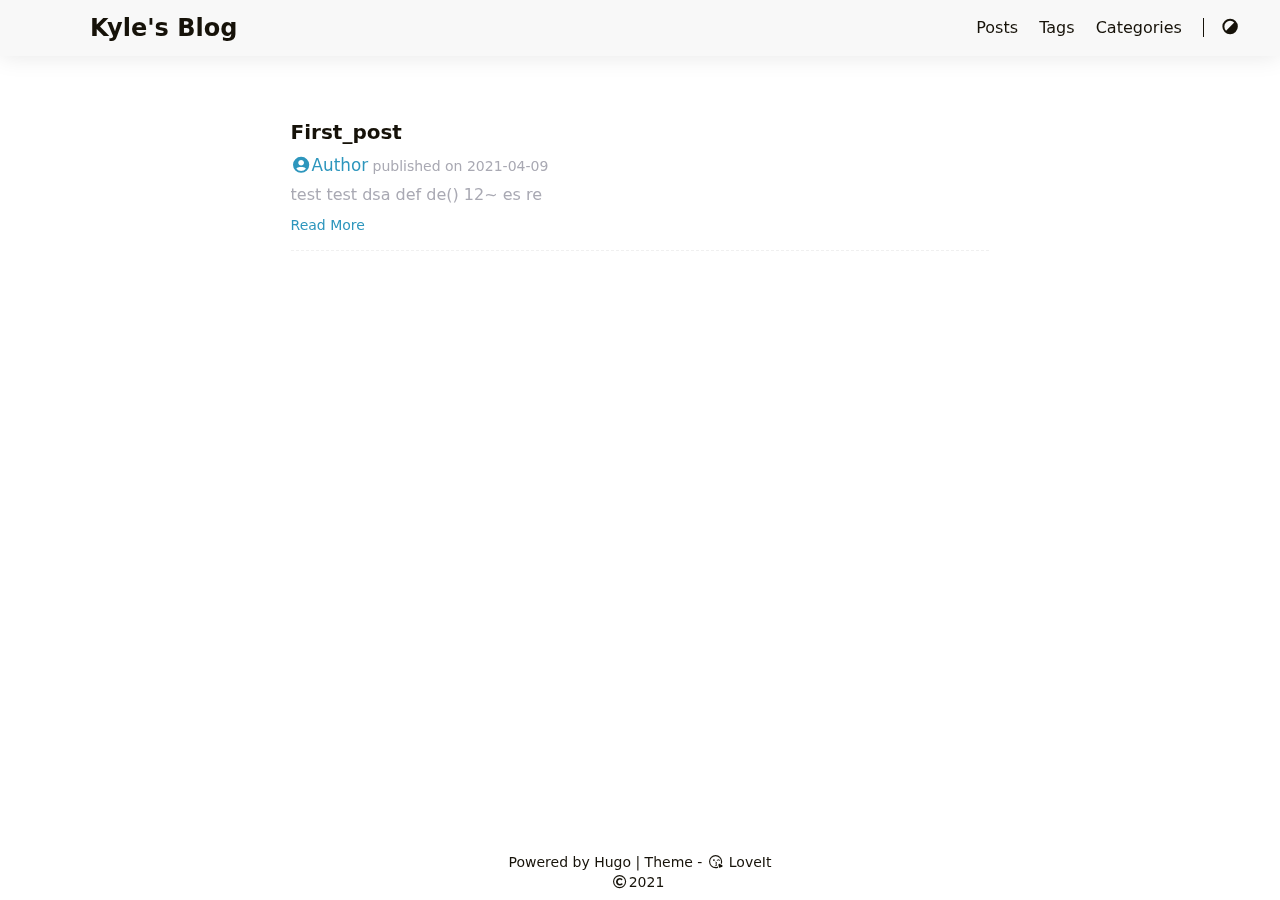
==== index.html @ 455a470e "first commit" ====
<!DOCTYPE html>
<html lang="en">
    <head>
	<meta name="generator" content="Hugo 0.82.0" />
        <meta charset="utf-8">
        <meta name="viewport" content="width=device-width, initial-scale=1">
        <meta name="robots" content="noodp" />
        <meta http-equiv="X-UA-Compatible" content="IE=edge, chrome=1">
        <title>Kyle&#39;s Blog</title><meta name="Description" content=""><meta property="og:title" content="Kyle&#39;s Blog" />
<meta property="og:description" content="" />
<meta property="og:type" content="website" />
<meta property="og:url" content="https://KingLemonTea.github.io/" />

<meta name="twitter:card" content="summary"/>
<meta name="twitter:title" content="Kyle&#39;s Blog"/>
<meta name="twitter:description" content=""/>
<meta name="application-name" content="Kyle&#39;s Blog">
<meta name="apple-mobile-web-app-title" content="Kyle&#39;s Blog"><link rel="shortcut icon" type="image/x-icon" href="/favicon.ico" />
        <link rel="icon" type="image/png" sizes="32x32" href="/favicon-32x32.png">
        <link rel="icon" type="image/png" sizes="16x16" href="/favicon-16x16.png"><link rel="apple-touch-icon" sizes="180x180" href="/apple-touch-icon.png"><link rel="manifest" href="/site.webmanifest"><link rel="canonical" href="https://KingLemonTea.github.io/" /><link rel="alternate" href="/index.xml" type="application/rss+xml" title="Kyle&#39;s Blog">
    <link rel="feed" href="/index.xml" type="application/rss+xml" title="Kyle&#39;s Blog"><link rel="stylesheet" href="/lib/normalize/normalize.min.css"><link rel="stylesheet" href="/css/style.min.css"><link rel="stylesheet" href="/lib/fontawesome-free/all.min.css"><link rel="stylesheet" href="/lib/animate/animate.min.css"><script type="application/ld+json">
    {
        "@context": "http://schema.org",
        "@type": "WebSite",
        "url": "https:\/\/KingLemonTea.github.io\/","inLanguage": "en","name": "Kyle's Blog"
    }
    </script></head>
    <body header-desktop="" header-mobile=""><script type="text/javascript">(window.localStorage && localStorage.getItem('theme') ? localStorage.getItem('theme') === 'dark' : ('' === 'auto' ? window.matchMedia('(prefers-color-scheme: dark)').matches : '' === 'dark')) && document.body.setAttribute('theme', 'dark');</script>

        <div id="mask"></div><div class="wrapper"><header class="desktop" id="header-desktop">
    <div class="header-wrapper">
        <div class="header-title">
            <a href="/" title="Kyle&#39;s Blog">Kyle&#39;s Blog</a>
        </div>
        <div class="menu">
            <div class="menu-inner"><a class="menu-item" href="/posts/"> Posts </a><a class="menu-item" href="/tags/"> Tags </a><a class="menu-item" href="/categories/"> Categories </a><span class="menu-item delimiter"></span><a href="javascript:void(0);" class="menu-item theme-switch" title="Switch Theme">
                    <i class="fas fa-adjust fa-fw"></i>
                </a>
            </div>
        </div>
    </div>
</header><header class="mobile" id="header-mobile">
    <div class="header-container">
        <div class="header-wrapper">
            <div class="header-title">
                <a href="/" title="Kyle&#39;s Blog">Kyle&#39;s Blog</a>
            </div>
            <div class="menu-toggle" id="menu-toggle-mobile">
                <span></span><span></span><span></span>
            </div>
        </div>
        <div class="menu" id="menu-mobile"><a class="menu-item" href="/posts/" title="">Posts</a><a class="menu-item" href="/tags/" title="">Tags</a><a class="menu-item" href="/categories/" title="">Categories</a><a href="javascript:void(0);" class="menu-item theme-switch" title="Switch Theme">
                <i class="fas fa-adjust fa-fw"></i>
            </a></div>
    </div>
</header>
<div class="search-dropdown desktop">
    <div id="search-dropdown-desktop"></div>
</div>
<div class="search-dropdown mobile">
    <div id="search-dropdown-mobile"></div>
</div>
<main class="main">
                <div class="container"><div class="page home" posts><div class="home-profile"></div>
<article class="single summary" itemscope itemtype="http://schema.org/Article"><h1 class="single-title" itemprop="name headline">
        <a href="/posts/first_post/">First_post</a>
    </h1><div class="post-meta"><span class="post-author"><a href="/" title="Author" rel=" author" class="author"><i class="fas fa-user-circle fa-fw"></i>Author</a></span>&nbsp;<span class="post-publish">published on <time datetime="2021-04-09">2021-04-09</time></span></div><div class="content">test test dsa
def de() 12~
 es re  </div><div class="post-footer">
        <a href="/posts/first_post/">Read More</a></div>
</article></div></div>
            </main><footer class="footer">
        <div class="footer-container"><div class="footer-line">Powered by <a href="https://gohugo.io/" target="_blank" rel="noopener noreffer" title="Hugo 0.82.0">Hugo</a> | Theme - <a href="https://github.com/dillonzq/LoveIt" target="_blank" rel="noopener noreffer" title="LoveIt 0.2.10"><i class="far fa-kiss-wink-heart fa-fw"></i> LoveIt</a>
                </div><div class="footer-line"><i class="far fa-copyright fa-fw"></i><span itemprop="copyrightYear">2021</span><span class="author" itemprop="copyrightHolder">&nbsp;<a href="/" target="_blank"></a></span></div>
        </div>
    </footer></div>

        <div id="fixed-buttons"><a href="#" id="back-to-top" class="fixed-button" title="Back to Top">
                <i class="fas fa-arrow-up fa-fw"></i>
            </a><a href="#" id="view-comments" class="fixed-button" title="View Comments">
                <i class="fas fa-comment fa-fw"></i>
            </a>
        </div><script type="text/javascript" src="/lib/smooth-scroll/smooth-scroll.min.js"></script><script type="text/javascript" src="/lib/lazysizes/lazysizes.min.js"></script><script type="text/javascript" src="/lib/clipboard/clipboard.min.js"></script><script type="text/javascript">window.config={"code":{"copyTitle":"Copy to clipboard","maxShownLines":10}};</script><script type="text/javascript" src="/js/theme.min.js"></script></body>
</html>
---- css/style.min.css ----
html{font-family:system-ui,-apple-system,BlinkMacSystemFont,PingFang SC,Microsoft YaHei UI,Segoe UI,Roboto,Oxygen,Ubuntu,Cantarell,Fira Sans,Droid Sans,Helvetica Neue,Helvetica,Arial,sans-serif;font-weight:400;font-display:swap;font-size:16px;line-height:1.5rem;width:100%}::-webkit-scrollbar{width:.5rem;height:.5rem}::-webkit-scrollbar-thumb{background-color:#87878d}::-webkit-scrollbar-thumb:hover{background-color:#a9a9b3}::selection{background-color:rgba(53,166,247,0.25)}[theme=dark] ::selection{background-color:rgba(50,112,194,0.4)}body{background-color:#fff;color:#161209;word-wrap:break-word;overflow-wrap:break-word;scrollbar-color:auto}body[theme=dark]{color:#a9a9b3;background-color:#292a2d}input::-ms-clear{display:none}a,a::before,a::after{text-decoration:none;color:#161209}[theme=dark] a,[theme=dark] a::before,[theme=dark] a::after{color:#a9a9b3}a:active,a:hover{color:#2d96bd}[theme=dark] a:active,[theme=dark] a:hover{color:#fff}#mask{background-repeat:no-repeat;background-position:center;position:fixed;top:0;left:0;width:100%;height:100%;z-index:-1;background-color:rgba(0,0,0,0)}.blur #mask{z-index:100;background-color:rgba(0,0,0,0.25)}svg.icon{display:inline-block;width:1.25em;height:1em;text-align:center}svg.icon path{fill:currentColor}img.emoji{height:1em;width:1em;margin:0 .05em 0 .1em;vertical-align:-.1em}.details .details-summary:hover{cursor:pointer}.details i.details-icon{color:#a9a9b3;-webkit-transition:transform 0.2s ease;-moz-transition:transform 0.2s ease;-o-transition:transform 0.2s ease;transition:transform 0.2s ease}[theme=dark] .details i.details-icon{color:#5d5d5f}.details .details-content{max-height:0;overflow-y:hidden;-webkit-transition:max-height 0.8s cubic-bezier(0, 1, 0, 1) -0.1s;-moz-transition:max-height 0.8s cubic-bezier(0, 1, 0, 1) -0.1s;-o-transition:max-height 0.8s cubic-bezier(0, 1, 0, 1) -0.1s;transition:max-height 0.8s cubic-bezier(0, 1, 0, 1) -0.1s}.details.open i.details-icon{-webkit-transform:rotate(90deg);-moz-transform:rotate(90deg);-ms-transform:rotate(90deg);-o-transform:rotate(90deg);transform:rotate(90deg)}.details.open .details-content{max-height:12000px;-webkit-transition:max-height 0.8s cubic-bezier(0.5, 0, 1, 0) 0s;-moz-transition:max-height 0.8s cubic-bezier(0.5, 0, 1, 0) 0s;-o-transition:max-height 0.8s cubic-bezier(0.5, 0, 1, 0) 0s;transition:max-height 0.8s cubic-bezier(0.5, 0, 1, 0) 0s}#fixed-buttons{display:none}.fixed-button{display:none;z-index:100;position:fixed;right:1.5rem;font-size:1rem;line-height:1.3rem;padding:.6rem .6rem;color:#a9a9b3;background:#f8f8f8;-webkit-border-radius:2rem;-moz-border-radius:2rem;border-radius:2rem;-webkit-transition:color 0.4s ease;-moz-transition:color 0.4s ease;-o-transition:color 0.4s ease;transition:color 0.4s ease}.blur .fixed-button{-webkit-filter:blur(1.5px);-moz-filter:blur(1.5px);-ms-filter:blur(1.5px);filter:blur(1.5px)}.fixed-button:hover,.fixed-button:active{color:#161209;cursor:pointer}.fixed-button:active,.fixed-button:focus,.fixed-button:hover{outline:none}[theme=dark] .fixed-button{color:#5d5d5f;background:#252627}[theme=dark] .fixed-button:hover,[theme=dark] .fixed-button:active{color:#a9a9b3}#back-to-top{display:block;bottom:1.5rem}#view-comments{bottom:4.5rem}.cc-window.cc-banner .cc-btn{color:#161209}.cc-window.cc-banner .cc-btn:hover,.cc-window.cc-banner .cc-btn:focus{background-color:#ccc}[theme=dark] .cc-window.cc-banner .cc-btn{color:#161209}[theme=dark] .cc-window.cc-banner .cc-btn:hover,[theme=dark] .cc-window.cc-banner .cc-btn:focus{background-color:#fff}img{-o-object-fit:contain;object-fit:contain;font-family:"object-fit: contain;"}.wrapper{display:flex;flex-direction:column;min-height:100vh;width:100%}.wrapper main{flex:1 0 auto}.wrapper main .container{padding:0 1rem}.page{position:relative;max-width:800px;width:60%;margin:0 auto}[header-desktop] .page{padding-top:3.5rem}[header-desktop=normal] .page{padding-top:0}.blur .page{-webkit-filter:blur(1.5px);-moz-filter:blur(1.5px);-ms-filter:blur(1.5px);filter:blur(1.5px)}.toc .toc-title{font-size:1.2rem;font-weight:bold;text-transform:uppercase}.toc .toc-content{font-size:1rem}.toc .toc-content ul{text-indent:-0.85rem;padding-left:.8rem;list-style:none}.toc .toc-content ul a:first-child::before{content:"|";font-weight:bolder;margin-right:.5rem;color:#2d96bd}[theme=dark] .toc .toc-content ul a:first-child::before{color:#55bde2}.toc .toc-content ul ul{padding-left:1.5rem}.toc ruby{background:#f5f5f5}.toc ruby rt{color:#a9a9b3}[theme=dark] .toc ruby{background:#272C34}[theme=dark] .toc ruby rt{color:#5d5d5f}#toc-auto{display:block;position:absolute;width:12000px;max-width:0;padding:0 .8rem;border-left:4px solid #f0f0f0;word-wrap:break-word;overflow-wrap:break-word;box-sizing:border-box;top:10rem;left:0;visibility:hidden}[header-desktop=normal] #toc-auto{top:5rem}.blur #toc-auto{-webkit-filter:blur(1.5px);-moz-filter:blur(1.5px);-ms-filter:blur(1.5px);filter:blur(1.5px)}[theme=dark] #toc-auto{border-left-color:#363636}#toc-auto .toc-title{margin:.8rem 0}#toc-auto .toc-content.always-active ul{display:block}#toc-auto .toc-content>nav>ul{margin:.625rem 0}#toc-auto .toc-content ul ul{display:none}#toc-auto .toc-content ul .has-active>ul{display:block}#toc-auto .toc-content a.active{font-weight:bold;color:#2d96bd}[theme=dark] #toc-auto .toc-content a.active{color:#55bde2}#toc-auto .toc-content a.active::before{color:#ef3982}[theme=dark] #toc-auto .toc-content a.active::before{color:#bdebfc}#toc-static{display:none;margin:.8rem 0}#toc-static[kept=true]{display:block}#toc-static .toc-title{display:flex;justify-content:space-between;line-height:2em;padding:0 .75rem;background:#e6e6e6}[theme=dark] #toc-static .toc-title{background:#1a1d23}#toc-static .toc-content{background-color:#f5f5f5}#toc-static .toc-content>nav>ul{margin:0;padding:.4rem 1rem .4rem 1.8rem}[theme=dark] #toc-static .toc-content{background-color:#272C34}#toc-static.open .toc-title{background:#ededed}[theme=dark] #toc-static.open .toc-title{background:#20252b}.single .single-title{margin:1rem 0 .5rem;font-size:1.6rem;font-weight:bold;line-height:140%}.single .single-subtitle{margin:.4rem 0;font-size:1.2rem;font-weight:normal;font-style:italic;line-height:100%}.single .post-meta{font-size:.875rem;color:#a9a9b3}.single .post-meta span{display:inline-block}[theme=dark] .single .post-meta{color:#5d5d5f}.single .post-meta a,.single .post-meta a::before,.single .post-meta a::after{text-decoration:none;color:#2d96bd}[theme=dark] .single .post-meta a,[theme=dark] .single .post-meta a::before,[theme=dark] .single .post-meta a::after{color:#a9a9b3}.single .post-meta a:active,.single .post-meta a:hover{color:#ef3982}[theme=dark] .single .post-meta a:active,[theme=dark] .single .post-meta a:hover{color:#fff}.single .post-meta .author{font-size:1.05rem}.single .featured-image{margin:.5rem 0 1rem 0}.single .featured-image img{display:block;max-width:100%;height:auto;margin:0 auto;overflow:hidden}.single .featured-image img.lazyloaded{width:100%}.single .content>h2{font-size:1.5rem}.single .content>h2 code{font-size:1.25rem}.single .content>h3{font-size:1.375rem}.single .content>h3 code{font-size:1.125rem}.single .content>h4{font-size:1.25rem}.single .content>h4 code{font-size:1rem}.single .content>h5{font-size:1.125rem}.single .content>h6{font-size:1rem}.single .content h2,.single .content h3,.single .content h4,.single .content h5,.single .content h6{font-weight:bold;margin:1.2rem 0}[theme=dark] .single .content h2,[theme=dark] .single .content h3,[theme=dark] .single .content h4,[theme=dark] .single .content h5,[theme=dark] .single .content h6{font-weight:bolder}.single .content>h2>.header-mark::before,.single .content>h3>.header-mark::before,.single .content>h4>.header-mark::before,.single .content>h5>.header-mark::before,.single .content>h6>.header-mark::before{content:"|";margin-right:.3125rem;color:#2d96bd}[theme=dark] .single .content>h2>.header-mark::before,[theme=dark] .single .content>h3>.header-mark::before,[theme=dark] .single .content>h4>.header-mark::before,[theme=dark] .single .content>h5>.header-mark::before,[theme=dark] .single .content>h6>.header-mark::before{color:#55bde2}.single .content>h2>.header-mark::before{content:"#"}.single .content p{margin:.5rem 0}.single .content b,.single .content strong{font-weight:bold}[theme=dark] .single .content b,[theme=dark] .single .content strong{color:#ddd}.single .content a,.single .content a::before,.single .content a::after{text-decoration:none;color:#2d96bd}[theme=dark] .single .content a,[theme=dark] .single .content a::before,[theme=dark] .single .content a::after{color:#55bde2}.single .content a:active,.single .content a:hover{color:#ef3982}[theme=dark] .single .content a:active,[theme=dark] .single .content a:hover{color:#bdebfc}.single .content a{word-wrap:break-word;overflow-wrap:break-word}[theme=dark] .single .content a b,[theme=dark] .single .content a strong{color:#55bde2}.single .content [theme=dark] a:hover b,.single .content [theme=dark] a:hover strong{color:#bdebfc}.single .content ul,.single .content ol{margin:.5rem 0;padding-left:2.5rem}.single .content ul{list-style-type:disc}.single .content ruby{background:#f5f5f5}.single .content ruby rt{color:#a9a9b3}[theme=dark] .single .content ruby{background:#272C34}[theme=dark] .single .content ruby rt{color:#5d5d5f}.single .content .table-wrapper{overflow-x:auto}.single .content .table-wrapper::-webkit-scrollbar{background-color:#fff}[theme=dark] .single .content .table-wrapper::-webkit-scrollbar{background-color:#272c34}.single .content .table-wrapper>table{width:100%;max-width:100%;margin:.625rem 0;border-spacing:0;background:#fff;border-collapse:collapse}[theme=dark] .single .content .table-wrapper>table{background:#272c34}.single .content .table-wrapper>table thead{background:#ededed}[theme=dark] .single .content .table-wrapper>table thead{background-color:#20252b}.single .content .table-wrapper>table th,.single .content .table-wrapper>table td{padding:.3rem 1rem;border:1px solid #e8e8e8}[theme=dark] .single .content .table-wrapper>table th,[theme=dark] .single .content .table-wrapper>table td{border-color:#1c2025}.single .content img{max-width:100%;min-height:1em}.single .content figure{margin:.5rem;text-align:center}.single .content figure .image-caption:not(:empty){min-width:20%;max-width:80%;display:inline-block;padding:.5rem;margin:0 auto;font-size:.875rem;color:#969696}.single .content figure img{display:block;height:auto;margin:0 auto;overflow:hidden}.single .content .lazyloading{-o-object-fit:none;object-fit:none;font-family:"object-fit: none;"}.single .content blockquote{display:block;border-left:0.5rem solid #6bd6fd;background-color:rgba(107,214,253,0.2);padding:.25rem .75rem;margin:1rem 0}[theme=dark] .single .content blockquote{border-left-color:#59c5ec;background-color:rgba(89,197,236,0.2)}.single .content .footnotes{color:#a9a9b3}[theme=dark] .single .content .footnotes{color:#5d5d5f}.single .content .footnotes p{margin:.25rem 0}.single .content code{display:inline-block;max-width:100%;padding:0 .4rem;word-wrap:break-word;overflow-wrap:break-word;-webkit-line-break:anywhere;-ms-line-break:anywhere;line-break:anywhere;font-size:.875rem;font-family:Source Code Pro,Menlo,Consolas,Monaco,monospace,system-ui,-apple-system,BlinkMacSystemFont,PingFang SC,Microsoft YaHei UI,Segoe UI,Roboto,Oxygen,Ubuntu,Cantarell,Fira Sans,Droid Sans,Helvetica Neue,Helvetica,Arial,sans-serif;color:#E74C3C}[theme=dark] .single .content code{color:#E5BF78}.single .content pre{margin:0;padding:.25rem 0 .25rem .5rem;-moz-tab-size:4;-o-tab-size:4;tab-size:4}.single .content pre code{padding:0}.single .content pre img{min-height:1em;max-height:1.2em;vertical-align:text-bottom}.single .content code,.single .content pre,.single .content .highlight table,.single .content .highlight tr,.single .content .highlight td{background:#f5f5f5}[theme=dark] .single .content code,[theme=dark] .single .content pre,[theme=dark] .single .content .highlight table,[theme=dark] .single .content .highlight tr,[theme=dark] .single .content .highlight td{background:#272C34}.single .content .highlight,.single .content .gist{font-family:Source Code Pro,Menlo,Consolas,Monaco,monospace,system-ui,-apple-system,BlinkMacSystemFont,PingFang SC,Microsoft YaHei UI,Segoe UI,Roboto,Oxygen,Ubuntu,Cantarell,Fira Sans,Droid Sans,Helvetica Neue,Helvetica,Arial,sans-serif;font-size:.875rem}.single .content .highlight .table-wrapper>table,.single .content .highlight .table-wrapper>table thead,.single .content .highlight .table-wrapper>table tr,.single .content .highlight .table-wrapper>table td,.single .content .gist .table-wrapper>table,.single .content .gist .table-wrapper>table thead,.single .content .gist .table-wrapper>table tr,.single .content .gist .table-wrapper>table td{margin:0;padding:0;border:none !important;white-space:nowrap}.single .content .highlight{line-height:1.4em;margin:.5rem 0}.single .content .highlight>.chroma{position:relative}.single .content .highlight>.chroma .code-header{display:flex;justify-content:space-between;align-items:center;box-sizing:border-box;width:100%;font-family:system-ui,-apple-system,BlinkMacSystemFont,PingFang SC,Microsoft YaHei UI,Segoe UI,Roboto,Oxygen,Ubuntu,Cantarell,Fira Sans,Droid Sans,Helvetica Neue,Helvetica,Arial,sans-serif;font-weight:bold;color:#9c9c9c;background:#e1e1e1}[theme=dark] .single .content .highlight>.chroma .code-header{color:#b1b0b0;background:#1a1d23}.single .content .highlight>.chroma .code-header:hover{cursor:pointer}.single .content .highlight>.chroma .code-header .code-title{width:100%;padding:.4rem}.single .content .highlight>.chroma .code-header .code-title::after{padding-left:.2rem;content:'Code'}.single .content .highlight>.chroma .code-header.language-bash .code-title::after{content:"Bash"}.single .content .highlight>.chroma .code-header.language-c .code-title::after{content:"C"}.single .content .highlight>.chroma .code-header.language-cs .code-title::after{content:"C#"}.single .content .highlight>.chroma .code-header.language-cpp .code-title::after{content:"C++"}.single .content .highlight>.chroma .code-header.language-clojure .code-title::after{content:"Clojure"}.single .content .highlight>.chroma .code-header.language-coffeescript .code-title::after{content:"CoffeeScript"}.single .content .highlight>.chroma .code-header.language-css .code-title::after{content:"CSS"}.single .content .highlight>.chroma .code-header.language-dart .code-title::after{content:"Dart"}.single .content .highlight>.chroma .code-header.language-diff .code-title::after{content:"Diff"}.single .content .highlight>.chroma .code-header.language-erlang .code-title::after{content:"Erlang"}.single .content .highlight>.chroma .code-header.language-go .code-title::after{content:"Go"}.single .content .highlight>.chroma .code-header.language-go-html-template .code-title::after{content:"Go HTML Template"}.single .content .highlight>.chroma .code-header.language-groovy .code-title::after{content:"Groovy"}.single .content .highlight>.chroma .code-header.language-haskell .code-title::after{content:"Haskell"}.single .content .highlight>.chroma .code-header.language-html .code-title::after{content:"HTML"}.single .content .highlight>.chroma .code-header.language-http .code-title::after{content:"HTTP"}.single .content .highlight>.chroma .code-header.language-xml .code-title::after{content:"XML"}.single .content .highlight>.chroma .code-header.language-java .code-title::after{content:"Java"}.single .content .highlight>.chroma .code-header.language-js .code-title::after{content:"JavaScript"}.single .content .highlight>.chroma .code-header.language-javascript .code-title::after{content:"JavaScript"}.single .content .highlight>.chroma .code-header.language-json .code-title::after{content:"JSON"}.single .content .highlight>.chroma .code-header.language-kotlin .code-title::after{content:"Kotlin"}.single .content .highlight>.chroma .code-header.language-latex .code-title::after{content:"LaTeX"}.single .content .highlight>.chroma .code-header.language-less .code-title::after{content:"Less"}.single .content .highlight>.chroma .code-header.language-lisp .code-title::after{content:"Lisp"}.single .content .highlight>.chroma .code-header.language-lua .code-title::after{content:"Lua"}.single .content .highlight>.chroma .code-header.language-makefile .code-title::after{content:"Makefile"}.single .content .highlight>.chroma .code-header.language-markdown .code-title::after{content:"Markdown"}.single .content .highlight>.chroma .code-header.language-matlab .code-title::after{content:"Matlab"}.single .content .highlight>.chroma .code-header.language-objectivec .code-title::after{content:"Objective-C"}.single .content .highlight>.chroma .code-header.language-php .code-title::after{content:"PHP"}.single .content .highlight>.chroma .code-header.language-perl .code-title::after{content:"Perl"}.single .content .highlight>.chroma .code-header.language-python .code-title::after{content:"Python"}.single .content .highlight>.chroma .code-header.language-r .code-title::after{content:"R"}.single .content .highlight>.chroma .code-header.language-ruby .code-title::after{content:"Ruby"}.single .content .highlight>.chroma .code-header.language-rust .code-title::after{content:"Rust"}.single .content .highlight>.chroma .code-header.language-scala .code-title::after{content:"Scala"}.single .content .highlight>.chroma .code-header.language-scss .code-title::after{content:"Scss"}.single .content .highlight>.chroma .code-header.language-shell .code-title::after{content:"Shell"}.single .content .highlight>.chroma .code-header.language-sql .code-title::after{content:"SQL"}.single .content .highlight>.chroma .code-header.language-swift .code-title::after{content:"Swift"}.single .content .highlight>.chroma .code-header.language-tex .code-title::after{content:"TeX"}.single .content .highlight>.chroma .code-header.language-toml .code-title::after{content:"TOML"}.single .content .highlight>.chroma .code-header.language-ts .code-title::after{content:"TypeScript"}.single .content .highlight>.chroma .code-header.language-typescript .code-title::after{content:"TypeScript"}.single .content .highlight>.chroma .code-header.language-vue .code-title::after{content:"Vue"}.single .content .highlight>.chroma .code-header.language-yml .code-title::after{content:"YAML"}.single .content .highlight>.chroma .code-header.language-yaml .code-title::after{content:"YAML"}.single .content .highlight>.chroma .lntd:first-child{min-width:1.6rem;text-align:right}.single .content .highlight>.chroma .lntd:last-child{width:100%}.single .content .highlight>.chroma .lntd:last-child pre{min-width:-webkit-max-content;min-width:-moz-max-content;min-width:intrinsic;min-width:max-content}.single .content .highlight>.chroma .ln{padding-right:.75rem}.single .content .highlight>.chroma .hl{display:block;background-color:#dcdcdc}[theme=dark] .single .content .highlight>.chroma .hl{background-color:#1c2025}.single .content .highlight>.chroma .ln,.single .content .highlight>.chroma .lnt{color:#a9a9b3}[theme=dark] .single .content .highlight>.chroma .ln,[theme=dark] .single .content .highlight>.chroma .lnt{color:#5d5d5f}.single .content .highlight>.chroma .arrow{padding:0 .2rem;-webkit-transition:transform 0.2s ease;-moz-transition:transform 0.2s ease;-o-transition:transform 0.2s ease;transition:transform 0.2s ease}.single .content .highlight>.chroma .ellipses{padding:.4rem}.single .content .highlight>.chroma .copy{display:none;padding:.4rem}.single .content .highlight>.chroma .copy:hover{cursor:pointer;color:#2d96bd}[theme=dark] .single .content .highlight>.chroma .copy:hover{color:#fff}.single .content .highlight>.chroma .table-wrapper{max-height:0;overflow-y:hidden;-webkit-transition:max-height 0.8s cubic-bezier(0, 1, 0, 1) -0.1s;-moz-transition:max-height 0.8s cubic-bezier(0, 1, 0, 1) -0.1s;-o-transition:max-height 0.8s cubic-bezier(0, 1, 0, 1) -0.1s;transition:max-height 0.8s cubic-bezier(0, 1, 0, 1) -0.1s}.single .content .highlight>.chroma.open .code-header{background:#ededed}[theme=dark] .single .content .highlight>.chroma.open .code-header{background:#20252b}.single .content .highlight>.chroma.open .table-wrapper{max-height:12000px;-webkit-transition:max-height 0.8s cubic-bezier(0.5, 0, 1, 0) 0s;-moz-transition:max-height 0.8s cubic-bezier(0.5, 0, 1, 0) 0s;-o-transition:max-height 0.8s cubic-bezier(0.5, 0, 1, 0) 0s;transition:max-height 0.8s cubic-bezier(0.5, 0, 1, 0) 0s}.single .content .highlight>.chroma.open .arrow{-webkit-transform:rotate(90deg);-moz-transform:rotate(90deg);-ms-transform:rotate(90deg);-o-transform:rotate(90deg);transform:rotate(90deg)}.single .content .highlight>.chroma.open .ellipses{display:none}.single .content .highlight>.chroma.open .copy{display:inline}.single .content .highlight .c,.single .content .highlight .ch,.single .content .highlight .cm,.single .content .highlight .c1,.single .content .highlight .cs,.single .content .highlight .cp,.single .content .highlight .cpf{font-style:italic}.single .content .highlight .gl{text-decoration:underline}.single .content .highlight .p{color:#a9a9b3}.single .content .highlight .k{color:#b501a9}.single .content .highlight .kc{color:#b501a9}.single .content .highlight .kd{color:#b501a9}.single .content .highlight .kn{color:#b501a9}.single .content .highlight .kp{color:#b501a9}.single .content .highlight .kr{color:#b501a9}.single .content .highlight .kt{color:#b501a9}.single .content .highlight .n{color:#333}.single .content .highlight .na{color:#2b77fa}.single .content .highlight .nb{color:#f74840}.single .content .highlight .bp{color:#f74840}.single .content .highlight .nc{color:#cb8100}.single .content .highlight .no{color:#2b77fa}.single .content .highlight .nd{color:#0086c1}.single .content .highlight .ni{color:#2b77fa}.single .content .highlight .ne{color:#2b77fa}.single .content .highlight .nf{color:#2b77fa}.single .content .highlight .fm{color:#1ccad6}.single .content .highlight .nl{color:#2b77fa}.single .content .highlight .nn{color:#2b77fa}.single .content .highlight .nx{color:#333}.single .content .highlight .py{color:#2b77fa}.single .content .highlight .nt{color:#2b77fa}.single .content .highlight .nv{color:#2b77fa}.single .content .highlight .vc{color:#2b77fa}.single .content .highlight .vg{color:#2b77fa}.single .content .highlight .vi{color:#2b77fa}.single .content .highlight .vm{color:#2b77fa}.single .content .highlight .l{color:#2aa198}.single .content .highlight .ld{color:#2aa198}.single .content .highlight .s{color:#24a443}.single .content .highlight .sa{color:#24a443}.single .content .highlight .sb{color:#24a443}.single .content .highlight .sc{color:#24a443}.single .content .highlight .dl{color:#24a443}.single .content .highlight .sd{color:#24a443}.single .content .highlight .s2{color:#24a443}.single .content .highlight .se{color:#24a443}.single .content .highlight .sh{color:#24a443}.single .content .highlight .si{color:#24a443}.single .content .highlight .sx{color:#24a443}.single .content .highlight .sr{color:#24a443}.single .content .highlight .s1{color:#24a443}.single .content .highlight .ss{color:#24a443}.single .content .highlight .m{color:#e2893c}.single .content .highlight .mb{color:#e2893c}.single .content .highlight .mf{color:#e2893c}.single .content .highlight .mh{color:#e2893c}.single .content .highlight .mi{color:#e2893c}.single .content .highlight .il{color:#e2893c}.single .content .highlight .mo{color:#e2893c}.single .content .highlight .o{color:#f19b04}.single .content .highlight .ow{color:#b501a9}.single .content .highlight .c{color:#a0a1a8}.single .content .highlight .ch{color:#a0a1a8}.single .content .highlight .cm{color:#a0a1a8}.single .content .highlight .c1{color:#a0a1a8}.single .content .highlight .cs{color:#a0a1a8}.single .content .highlight .cp{color:#a0a1a8}.single .content .highlight .cpf{color:#a0a1a8}.single .content .highlight .g{color:#e72d40}.single .content .highlight .gd{color:#e72d40}.single .content .highlight .ge{color:#e72d40}.single .content .highlight .gr{color:#e72d40}.single .content .highlight .gh{color:#e72d40}.single .content .highlight .gi{color:#e72d40}.single .content .highlight .go{color:#e72d40}.single .content .highlight .gp{color:#e72d40}.single .content .highlight .gs{color:#e72d40}.single .content .highlight .gu{color:#e72d40}.single .content .highlight .gt{color:#e72d40}.single .content .highlight .w{color:#bbb}[theme=dark] .single .content .highlight .p{color:#a9a9b3}[theme=dark] .single .content .highlight .k{color:#d371e3}[theme=dark] .single .content .highlight .kc{color:#d371e3}[theme=dark] .single .content .highlight .kd{color:#d371e3}[theme=dark] .single .content .highlight .kn{color:#d371e3}[theme=dark] .single .content .highlight .kp{color:#d371e3}[theme=dark] .single .content .highlight .kr{color:#d371e3}[theme=dark] .single .content .highlight .kt{color:#d371e3}[theme=dark] .single .content .highlight .n{color:#a9b2c0}[theme=dark] .single .content .highlight .na{color:#41b0f5}[theme=dark] .single .content .highlight .nb{color:#19b9c4}[theme=dark] .single .content .highlight .bp{color:#ecbf6f}[theme=dark] .single .content .highlight .nc{color:#ecbf6f}[theme=dark] .single .content .highlight .no{color:#41b0f5}[theme=dark] .single .content .highlight .nd{color:#ecbf6f}[theme=dark] .single .content .highlight .ni{color:#41b0f5}[theme=dark] .single .content .highlight .ne{color:#41b0f5}[theme=dark] .single .content .highlight .nf{color:#41b0f5}[theme=dark] .single .content .highlight .fm{color:#19b9c4}[theme=dark] .single .content .highlight .nl{color:#41b0f5}[theme=dark] .single .content .highlight .nn{color:#41b0f5}[theme=dark] .single .content .highlight .nx{color:#a9a9b3}[theme=dark] .single .content .highlight .py{color:#41b0f5}[theme=dark] .single .content .highlight .nt{color:#41b0f5}[theme=dark] .single .content .highlight .nv{color:#41b0f5}[theme=dark] .single .content .highlight .vc{color:#41b0f5}[theme=dark] .single .content .highlight .vg{color:#41b0f5}[theme=dark] .single .content .highlight .vi{color:#41b0f5}[theme=dark] .single .content .highlight .vm{color:#41b0f5}[theme=dark] .single .content .highlight .l{color:#2aa198}[theme=dark] .single .content .highlight .ld{color:#2aa198}[theme=dark] .single .content .highlight .s{color:#8cc570}[theme=dark] .single .content .highlight .sa{color:#8cc570}[theme=dark] .single .content .highlight .sb{color:#8cc570}[theme=dark] .single .content .highlight .sc{color:#8cc570}[theme=dark] .single .content .highlight .dl{color:#8cc570}[theme=dark] .single .content .highlight .sd{color:#8cc570}[theme=dark] .single .content .highlight .s2{color:#8cc570}[theme=dark] .single .content .highlight .se{color:#8cc570}[theme=dark] .single .content .highlight .sh{color:#8cc570}[theme=dark] .single .content .highlight .si{color:#8cc570}[theme=dark] .single .content .highlight .sx{color:#8cc570}[theme=dark] .single .content .highlight .sr{color:#8cc570}[theme=dark] .single .content .highlight .s1{color:#8cc570}[theme=dark] .single .content .highlight .ss{color:#8cc570}[theme=dark] .single .content .highlight .m{color:#db985c}[theme=dark] .single .content .highlight .mb{color:#db985c}[theme=dark] .single .content .highlight .mf{color:#db985c}[theme=dark] .single .content .highlight .mh{color:#db985c}[theme=dark] .single .content .highlight .mi{color:#db985c}[theme=dark] .single .content .highlight .il{color:#db985c}[theme=dark] .single .content .highlight .mo{color:#db985c}[theme=dark] .single .content .highlight .o{color:#ecbf6f}[theme=dark] .single .content .highlight .ow{color:#d371e3}[theme=dark] .single .content .highlight .c{color:#7e848f}[theme=dark] .single .content .highlight .ch{color:#7e848f}[theme=dark] .single .content .highlight .cm{color:#7e848f}[theme=dark] .single .content .highlight .c1{color:#7e848f}[theme=dark] .single .content .highlight .cs{color:#7e848f}[theme=dark] .single .content .highlight .cp{color:#7e848f}[theme=dark] .single .content .highlight .cpf{color:#7e848f}[theme=dark] .single .content .highlight .g{color:#f16372}[theme=dark] .single .content .highlight .gd{color:#f16372}[theme=dark] .single .content .highlight .ge{color:#f16372}[theme=dark] .single .content .highlight .gr{color:#f16372}[theme=dark] .single .content .highlight .gh{color:#f16372}[theme=dark] .single .content .highlight .gi{color:#f16372}[theme=dark] .single .content .highlight .go{color:#f16372}[theme=dark] .single .content .highlight .gp{color:#f16372}[theme=dark] .single .content .highlight .gs{color:#f16372}[theme=dark] .single .content .highlight .gu{color:#f16372}[theme=dark] .single .content .highlight .gt{color:#f16372}[theme=dark] .single .content .highlight .w{color:#bbb}.single .content .gist .gist-file,.single .content .gist .gist-data,.single .content .gist .gist-meta{border:none}.single .content .gist .gist-meta{padding:.4rem .8rem;background-color:#e8e8e8}.single .content .gist .gist-meta a,.single .content .gist .gist-meta a::before,.single .content .gist .gist-meta a::after{text-decoration:none;color:#2d96bd}[theme=dark] .single .content .gist .gist-meta a,[theme=dark] .single .content .gist .gist-meta a::before,[theme=dark] .single .content .gist .gist-meta a::after{color:#55bde2}.single .content .gist .gist-meta a:active,.single .content .gist .gist-meta a:hover{color:#ef3982}[theme=dark] .single .content .gist .gist-meta a:active,[theme=dark] .single .content .gist .gist-meta a:hover{color:#bdebfc}[theme=dark] .single .content .gist .gist-meta{background-color:#1c2025}[theme=dark] .single .content .gist .highlight{background:#141414}[theme=dark] .single .content .gist .blob-num,[theme=dark] .single .content .gist .blob-code-inner,[theme=dark] .single .content .gist .highlight,[theme=dark] .single .content .gist .pl-enm,[theme=dark] .single .content .gist .pl-ko,[theme=dark] .single .content .gist .pl-mo,[theme=dark] .single .content .gist .pl-mp1 .pl-sf,[theme=dark] .single .content .gist .pl-ms,[theme=dark] .single .content .gist .pl-pdc1,[theme=dark] .single .content .gist .pl-scp,[theme=dark] .single .content .gist .pl-smc,[theme=dark] .single .content .gist .pl-som,[theme=dark] .single .content .gist .pl-va,[theme=dark] .single .content .gist .pl-vpf,[theme=dark] .single .content .gist .pl-vpu,[theme=dark] .single .content .gist .pl-mdr{color:#aab1bf}[theme=dark] .single .content .gist .pl-mb,[theme=dark] .single .content .gist .pl-pdb{font-weight:700}[theme=dark] .single .content .gist .pl-c,[theme=dark] .single .content .gist .pl-c span,[theme=dark] .single .content .gist .pl-pdc{color:#5b6270;font-style:italic}[theme=dark] .single .content .gist .pl-sr .pl-cce{color:#56b5c2;font-weight:400}[theme=dark] .single .content .gist .pl-ef,[theme=dark] .single .content .gist .pl-en,[theme=dark] .single .content .gist .pl-enf,[theme=dark] .single .content .gist .pl-eoai,[theme=dark] .single .content .gist .pl-kos,[theme=dark] .single .content .gist .pl-mh .pl-pdh,[theme=dark] .single .content .gist .pl-mr{color:#61afef}[theme=dark] .single .content .gist .pl-ens,[theme=dark] .single .content .gist .pl-vi{color:#be5046}[theme=dark] .single .content .gist .pl-enti,[theme=dark] .single .content .gist .pl-mai .pl-sf,[theme=dark] .single .content .gist .pl-ml,[theme=dark] .single .content .gist .pl-sf,[theme=dark] .single .content .gist .pl-sr,[theme=dark] .single .content .gist .pl-sr .pl-sra,[theme=dark] .single .content .gist .pl-src,[theme=dark] .single .content .gist .pl-st,[theme=dark] .single .content .gist .pl-vo{color:#56b5c2}[theme=dark] .single .content .gist .pl-eoi,[theme=dark] .single .content .gist .pl-mri,[theme=dark] .single .content .gist .pl-pds,[theme=dark] .single .content .gist .pl-pse .pl-s1,[theme=dark] .single .content .gist .pl-s,[theme=dark] .single .content .gist .pl-s1{color:#97c279}[theme=dark] .single .content .gist .pl-k,[theme=dark] .single .content .gist .pl-kolp,[theme=dark] .single .content .gist .pl-mc,[theme=dark] .single .content .gist .pl-pde{color:#c578dd}[theme=dark] .single .content .gist .pl-mi,[theme=dark] .single .content .gist .pl-pdi{color:#c578dd;font-style:italic}[theme=dark] .single .content .gist .pl-mp,[theme=dark] .single .content .gist .pl-stp{color:#818896}[theme=dark] .single .content .gist .pl-mdh,[theme=dark] .single .content .gist .pl-mdi,[theme=dark] .single .content .gist .pl-mdr{font-weight:400}[theme=dark] .single .content .gist .pl-mdht,[theme=dark] .single .content .gist .pl-mi1{color:#97c279;background:#020}[theme=dark] .single .content .gist .pl-md,[theme=dark] .single .content .gist .pl-mdhf{color:#df6b75;background:#200}[theme=dark] .single .content .gist .pl-corl{color:#df6b75;text-decoration:underline}[theme=dark] .single .content .gist .pl-ib{background:#df6b75}[theme=dark] .single .content .gist .pl-ii{background:#e0c184;color:#fff}[theme=dark] .single .content .gist .pl-iu{background:#e05151}[theme=dark] .single .content .gist .pl-ms1{color:#aab1bf;background:#373b41}[theme=dark] .single .content .gist .pl-c1,[theme=dark] .single .content .gist .pl-cn,[theme=dark] .single .content .gist .pl-e,[theme=dark] .single .content .gist .pl-eoa,[theme=dark] .single .content .gist .pl-eoac,[theme=dark] .single .content .gist .pl-eoac .pl-pde,[theme=dark] .single .content .gist .pl-kou,[theme=dark] .single .content .gist .pl-mm,[theme=dark] .single .content .gist .pl-mp .pl-s3,[theme=dark] .single .content .gist .pl-mq,[theme=dark] .single .content .gist .pl-s3,[theme=dark] .single .content .gist .pl-sok,[theme=dark] .single .content .gist .pl-sv,[theme=dark] .single .content .gist .pl-mb{color:#d19965}[theme=dark] .single .content .gist .pl-enc,[theme=dark] .single .content .gist .pl-entc,[theme=dark] .single .content .gist .pl-pse .pl-s2,[theme=dark] .single .content .gist .pl-s2,[theme=dark] .single .content .gist .pl-sc,[theme=dark] .single .content .gist .pl-smp,[theme=dark] .single .content .gist .pl-sr .pl-sre,[theme=dark] .single .content .gist .pl-stj,[theme=dark] .single .content .gist .pl-v,[theme=dark] .single .content .gist .pl-pdb{color:#e4bf7a}[theme=dark] .single .content .gist .pl-ent,[theme=dark] .single .content .gist .pl-entl,[theme=dark] .single .content .gist .pl-entm,[theme=dark] .single .content .gist .pl-mh,[theme=dark] .single .content .gist .pl-pdv,[theme=dark] .single .content .gist .pl-smi,[theme=dark] .single .content .gist .pl-sol,[theme=dark] .single .content .gist .pl-mdh,[theme=dark] .single .content .gist .pl-mdi{color:#df6b75}[theme=dark] .single .content iframe.instagram-media{border:none !important}.single .content .admonition{position:relative;margin:1rem 0;padding:0 .75rem;background-color:rgba(68,138,255,0.1);border-left:0.25rem solid #448aff;overflow:auto}.single .content .admonition .admonition-title{font-weight:bold;margin:0 -0.75rem;padding:.25rem 1.8rem;border-bottom:1px solid rgba(68,138,255,0.1);background-color:rgba(68,138,255,0.25)}.single .content .admonition.open .admonition-title{background-color:rgba(68,138,255,0.1)}.single .content .admonition .admonition-content{padding:.5rem 0}.single .content .admonition i.icon{font-size:0.85rem;color:#448aff;position:absolute;top:.6rem;left:.4rem}.single .content .admonition i.details-icon{position:absolute;top:.6rem;right:.3rem}.single .content .admonition.note{border-left-color:#448aff}.single .content .admonition.note i.icon{color:#448aff}.single .content .admonition.abstract{border-left-color:#00b0ff}.single .content .admonition.abstract i.icon{color:#00b0ff}.single .content .admonition.info{border-left-color:#00b8d4}.single .content .admonition.info i.icon{color:#00b8d4}.single .content .admonition.tip{border-left-color:#00bfa5}.single .content .admonition.tip i.icon{color:#00bfa5}.single .content .admonition.success{border-left-color:#00c853}.single .content .admonition.success i.icon{color:#00c853}.single .content .admonition.question{border-left-color:#64dd17}.single .content .admonition.question i.icon{color:#64dd17}.single .content .admonition.warning{border-left-color:#ff9100}.single .content .admonition.warning i.icon{color:#ff9100}.single .content .admonition.failure{border-left-color:#ff5252}.single .content .admonition.failure i.icon{color:#ff5252}.single .content .admonition.danger{border-left-color:#ff1744}.single .content .admonition.danger i.icon{color:#ff1744}.single .content .admonition.bug{border-left-color:#f50057}.single .content .admonition.bug i.icon{color:#f50057}.single .content .admonition.example{border-left-color:#651fff}.single .content .admonition.example i.icon{color:#651fff}.single .content .admonition.quote{border-left-color:#9e9e9e}.single .content .admonition.quote i.icon{color:#9e9e9e}.single .content .admonition.note{background-color:rgba(68,138,255,0.1)}.single .content .admonition.note .admonition-title{border-bottom-color:rgba(68,138,255,0.1);background-color:rgba(68,138,255,0.25)}.single .content .admonition.note.open .admonition-title{background-color:rgba(68,138,255,0.1)}.single .content .admonition.abstract{background-color:rgba(0,176,255,0.1)}.single .content .admonition.abstract .admonition-title{border-bottom-color:rgba(0,176,255,0.1);background-color:rgba(0,176,255,0.25)}.single .content .admonition.abstract.open .admonition-title{background-color:rgba(0,176,255,0.1)}.single .content .admonition.info{background-color:rgba(0,184,212,0.1)}.single .content .admonition.info .admonition-title{border-bottom-color:rgba(0,184,212,0.1);background-color:rgba(0,184,212,0.25)}.single .content .admonition.info.open .admonition-title{background-color:rgba(0,184,212,0.1)}.single .content .admonition.tip{background-color:rgba(0,191,165,0.1)}.single .content .admonition.tip .admonition-title{border-bottom-color:rgba(0,191,165,0.1);background-color:rgba(0,191,165,0.25)}.single .content .admonition.tip.open .admonition-title{background-color:rgba(0,191,165,0.1)}.single .content .admonition.success{background-color:rgba(0,200,83,0.1)}.single .content .admonition.success .admonition-title{border-bottom-color:rgba(0,200,83,0.1);background-color:rgba(0,200,83,0.25)}.single .content .admonition.success.open .admonition-title{background-color:rgba(0,200,83,0.1)}.single .content .admonition.question{background-color:rgba(100,221,23,0.1)}.single .content .admonition.question .admonition-title{border-bottom-color:rgba(100,221,23,0.1);background-color:rgba(100,221,23,0.25)}.single .content .admonition.question.open .admonition-title{background-color:rgba(100,221,23,0.1)}.single .content .admonition.warning{background-color:rgba(255,145,0,0.1)}.single .content .admonition.warning .admonition-title{border-bottom-color:rgba(255,145,0,0.1);background-color:rgba(255,145,0,0.25)}.single .content .admonition.warning.open .admonition-title{background-color:rgba(255,145,0,0.1)}.single .content .admonition.failure{background-color:rgba(255,82,82,0.1)}.single .content .admonition.failure .admonition-title{border-bottom-color:rgba(255,82,82,0.1);background-color:rgba(255,82,82,0.25)}.single .content .admonition.failure.open .admonition-title{background-color:rgba(255,82,82,0.1)}.single .content .admonition.danger{background-color:rgba(255,23,68,0.1)}.single .content .admonition.danger .admonition-title{border-bottom-color:rgba(255,23,68,0.1);background-color:rgba(255,23,68,0.25)}.single .content .admonition.danger.open .admonition-title{background-color:rgba(255,23,68,0.1)}.single .content .admonition.bug{background-color:rgba(245,0,87,0.1)}.single .content .admonition.bug .admonition-title{border-bottom-color:rgba(245,0,87,0.1);background-color:rgba(245,0,87,0.25)}.single .content .admonition.bug.open .admonition-title{background-color:rgba(245,0,87,0.1)}.single .content .admonition.example{background-color:rgba(101,31,255,0.1)}.single .content .admonition.example .admonition-title{border-bottom-color:rgba(101,31,255,0.1);background-color:rgba(101,31,255,0.25)}.single .content .admonition.example.open .admonition-title{background-color:rgba(101,31,255,0.1)}.single .content .admonition.quote{background-color:rgba(159,159,159,0.1)}.single .content .admonition.quote .admonition-title{border-bottom-color:rgba(159,159,159,0.1);background-color:rgba(159,159,159,0.25)}.single .content .admonition.quote.open .admonition-title{background-color:rgba(159,159,159,0.1)}.single .content .admonition:last-child{margin-bottom:.75rem}.single .content .echarts{margin:.5rem 0;text-align:center}.single .content .mapbox{margin:.5rem 0;padding:.5rem 0}.single .content meting-js{margin:.5rem 0}.single .content .bilibili{position:relative;width:100%;height:0;padding-bottom:75%;margin:3% auto;text-align:center}.single .content .bilibili iframe{position:absolute;width:100%;height:100%;left:0;top:0}.single .content hr{margin:1rem 0;position:relative;border-top:1px dashed #f0f0f0;border-bottom:none}[theme=dark] .single .content hr{border-top:1px dashed #363636}.single .content kbd{display:inline-block;padding:.25rem;background-color:#fff;border:1px solid #f0f0f0;border-bottom-color:#f0f0f0;-webkit-border-radius:3px;-moz-border-radius:3px;border-radius:3px;-webkit-box-shadow:inset 0 -1px 0 #f0f0f0;box-shadow:inset 0 -1px 0 #f0f0f0;font-size:.8rem;font-family:Source Code Pro,Menlo,Consolas,Monaco,monospace,system-ui,-apple-system,BlinkMacSystemFont,PingFang SC,Microsoft YaHei UI,Segoe UI,Roboto,Oxygen,Ubuntu,Cantarell,Fira Sans,Droid Sans,Helvetica Neue,Helvetica,Arial,sans-serif;color:#E74C3C}[theme=dark] .single .content kbd{background-color:#292a2d;border:1px solid #363636;border-bottom-color:#363636;-webkit-box-shadow:inset 0 -1px 0 #363636;box-shadow:inset 0 -1px 0 #363636;color:#E5BF78}.single .content .typeit .code{padding:.375rem;font-size:.875rem;font-family:Source Code Pro,Menlo,Consolas,Monaco,monospace,system-ui,-apple-system,BlinkMacSystemFont,PingFang SC,Microsoft YaHei UI,Segoe UI,Roboto,Oxygen,Ubuntu,Cantarell,Fira Sans,Droid Sans,Helvetica Neue,Helvetica,Arial,sans-serif;font-weight:bold;word-break:break-all}.single .content .version{height:1.25em;vertical-align:text-bottom}.single .post-footer{margin-top:3rem}.single .post-footer .post-info{border-bottom:1px solid #f0f0f0;padding:1rem 0 0.3rem}[theme=dark] .single .post-footer .post-info{border-bottom:1px solid #363636}.single .post-footer .post-info .post-info-line{display:flex;justify-content:space-between}.single .post-footer .post-info .post-info-line .post-info-mod{font-size:0.8em;color:#a9a9b3}[theme=dark] .single .post-footer .post-info .post-info-line .post-info-mod{color:#5d5d5f}.single .post-footer .post-info .post-info-line .post-info-mod a,.single .post-footer .post-info .post-info-line .post-info-mod a::before,.single .post-footer .post-info .post-info-line .post-info-mod a::after{text-decoration:none;color:#2d96bd}[theme=dark] .single .post-footer .post-info .post-info-line .post-info-mod a,[theme=dark] .single .post-footer .post-info .post-info-line .post-info-mod a::before,[theme=dark] .single .post-footer .post-info .post-info-line .post-info-mod a::after{color:#55bde2}.single .post-footer .post-info .post-info-line .post-info-mod a:active,.single .post-footer .post-info .post-info-line .post-info-mod a:hover{color:#ef3982}[theme=dark] .single .post-footer .post-info .post-info-line .post-info-mod a:active,[theme=dark] .single .post-footer .post-info .post-info-line .post-info-mod a:hover{color:#bdebfc}.single .post-footer .post-info .post-info-line .post-info-license{font-size:0.8em;color:#a9a9b3}[theme=dark] .single .post-footer .post-info .post-info-line .post-info-license{color:#5d5d5f}.single .post-footer .post-info .post-info-line .post-info-license a,.single .post-footer .post-info .post-info-line .post-info-license a::before,.single .post-footer .post-info .post-info-line .post-info-license a::after{text-decoration:none;color:#2d96bd}[theme=dark] .single .post-footer .post-info .post-info-line .post-info-license a,[theme=dark] .single .post-footer .post-info .post-info-line .post-info-license a::before,[theme=dark] .single .post-footer .post-info .post-info-line .post-info-license a::after{color:#55bde2}.single .post-footer .post-info .post-info-line .post-info-license a:active,.single .post-footer .post-info .post-info-line .post-info-license a:hover{color:#ef3982}[theme=dark] .single .post-footer .post-info .post-info-line .post-info-license a:active,[theme=dark] .single .post-footer .post-info .post-info-line .post-info-license a:hover{color:#bdebfc}.single .post-footer .post-info .post-info-line .post-info-md{font-size:0.8rem;width:8rem}.single .post-footer .post-info .post-info-line .post-info-md a,.single .post-footer .post-info .post-info-line .post-info-md a::before,.single .post-footer .post-info .post-info-line .post-info-md a::after{text-decoration:none;color:#2d96bd}[theme=dark] .single .post-footer .post-info .post-info-line .post-info-md a,[theme=dark] .single .post-footer .post-info .post-info-line .post-info-md a::before,[theme=dark] .single .post-footer .post-info .post-info-line .post-info-md a::after{color:#55bde2}.single .post-footer .post-info .post-info-line .post-info-md a:active,.single .post-footer .post-info .post-info-line .post-info-md a:hover{color:#ef3982}[theme=dark] .single .post-footer .post-info .post-info-line .post-info-md a:active,[theme=dark] .single .post-footer .post-info .post-info-line .post-info-md a:hover{color:#bdebfc}.single .post-footer .post-info .post-info-line .post-info-share a *{vertical-align:text-bottom}.single .post-footer .post-info-more{padding:0.3rem 0 1rem;display:flex;justify-content:space-between;font-size:0.9rem}.single .post-footer .post-tags{max-width:65%}.single .post-footer .post-tags *{display:inline}.single .post-footer .post-nav::before,.single .post-footer .post-nav::after{content:' ';display:table}.single .post-footer .post-nav a.prev,.single .post-footer .post-nav a.next{font-size:1rem;font-weight:600;-webkit-transition:all 0.3s ease-out;-moz-transition:all 0.3s ease-out;-o-transition:all 0.3s ease-out;transition:all 0.3s ease-out}.single .post-footer .post-nav a.prev{float:left}.single .post-footer .post-nav a.prev:hover{-webkit-transform:translateX(-4px);-moz-transform:translateX(-4px);-ms-transform:translateX(-4px);-o-transform:translateX(-4px);transform:translateX(-4px)}.single .post-footer .post-nav a.next{float:right}.single .post-footer .post-nav a.next:hover{-webkit-transform:translateX(4px);-moz-transform:translateX(4px);-ms-transform:translateX(4px);-o-transform:translateX(4px);transform:translateX(4px)}.single #comments{padding:8rem 0 2rem}.lg-toolbar .lg-icon::after{color:#999}.special .single-title,.special .single-subtitle{text-align:right}.archive .single-title{text-align:right}.archive .group-title{margin-top:1.5rem;margin-bottom:1rem}.archive .categories-card{margin:0 auto;margin-top:3rem;display:flex;align-items:center;justify-content:space-between;flex-direction:row;flex-wrap:wrap;line-height:1.6rem}.archive .categories-card .card-item{font-size:.875rem;text-align:left;width:45%;display:flex;align-items:flex-start;margin-top:2rem;min-height:10rem;padding:0 2%;position:relative}.archive .categories-card .card-item .card-item-wrapper{width:100%;overflow:hidden}.archive .categories-card .card-item .card-item-wrapper .card-item-title{font-size:1.2rem;font-weight:bold;display:inline-block;margin-top:1rem;margin-bottom:.75rem}.archive .categories-card .card-item .card-item-wrapper span{float:right;padding-right:1rem}.archive .archive-item{display:flex;justify-content:space-between;align-items:center;box-sizing:border-box;margin:.25rem 0 .25rem 1.5rem}.archive .archive-item-link{min-width:10%;overflow:hidden;white-space:nowrap;text-overflow:ellipsis}.archive .archive-item-link:hover{color:#2d96bd;background-color:transparent}[theme=dark] .archive .archive-item-link{color:#a9a9b3}[theme=dark] .archive .archive-item-link:hover{color:#fff}.archive .archive-item-date{width:4em;text-align:right;color:#a9a9b3}[theme=dark] .archive .archive-item-date{color:#5d5d5f}.archive .more-post{text-align:right}.archive .tag-cloud-tags{margin:10px 0}.archive .tag-cloud-tags a,.archive .tag-cloud-tags a::before,.archive .tag-cloud-tags a::after{text-decoration:none;color:#161209}[theme=dark] .archive .tag-cloud-tags a,[theme=dark] .archive .tag-cloud-tags a::before,[theme=dark] .archive .tag-cloud-tags a::after{color:#a9a9b3}.archive .tag-cloud-tags a:active,.archive .tag-cloud-tags a:hover{color:#2d96bd}[theme=dark] .archive .tag-cloud-tags a:active,[theme=dark] .archive .tag-cloud-tags a:hover{color:#fff}.archive .tag-cloud-tags a{display:inline-block;position:relative;margin:5px 10px;word-wrap:break-word;overflow-wrap:break-word;-webkit-transition:all ease-out 0.3s;-moz-transition:all ease-out 0.3s;-o-transition:all ease-out 0.3s;transition:all ease-out 0.3s}.archive .tag-cloud-tags a:active,.archive .tag-cloud-tags a:focus,.archive .tag-cloud-tags a:hover{-webkit-transform:scale(1.2);-moz-transform:scale(1.2);-ms-transform:scale(1.2);-o-transform:scale(1.2);transform:scale(1.2)}.archive .tag-cloud-tags a sup{color:#a9a9b3}[theme=dark] .archive .tag-cloud-tags a sup{color:#5d5d5f}.home .home-profile{-webkit-transform:translateY(16vh);-moz-transform:translateY(16vh);-ms-transform:translateY(16vh);-o-transform:translateY(16vh);transform:translateY(16vh);padding:0 0 .5rem;text-align:center}.home .home-profile .home-avatar{padding:.5rem}.home .home-profile .home-avatar img{display:inline-block;width:8rem;height:auto;margin:0 auto;-webkit-border-radius:100%;-moz-border-radius:100%;border-radius:100%;-webkit-box-shadow:0 0 0 0.3618em rgba(0,0,0,0.05);box-shadow:0 0 0 0.3618em rgba(0,0,0,0.05);-webkit-transition:all 0.4s ease;-moz-transition:all 0.4s ease;-o-transition:all 0.4s ease;transition:all 0.4s ease}.home .home-profile .home-avatar img:hover{position:relative;-webkit-transform:translateY(-0.75rem);-moz-transform:translateY(-0.75rem);-ms-transform:translateY(-0.75rem);-o-transform:translateY(-0.75rem);transform:translateY(-0.75rem)}.home .home-profile .home-title{font-size:1.25rem;font-weight:bold;margin:0;padding:.5rem}.home .home-profile .home-subtitle{font-size:1rem;font-weight:normal;margin:0;padding:.5rem}.home .home-profile .links{padding:.5rem;font-size:1.5rem}.home .home-profile .links a *{vertical-align:text-bottom}.home .home-profile .links img{height:1.5rem;padding:0 .25rem}.home .home-profile .home-disclaimer{font-size:1rem;line-height:1.5rem;font-weight:normal;margin:0;padding:.5rem;color:#a9a9b3}[theme=dark] .home .home-profile .home-disclaimer{color:#5d5d5f}.home[posts] .home-profile{-webkit-transform:translateY(0);-moz-transform:translateY(0);-ms-transform:translateY(0);-o-transform:translateY(0);transform:translateY(0);padding-top:2rem}.home[posts] .home-avatar img{width:6rem}.home[posts] .summary{padding-top:1rem;padding-bottom:.8rem;color:#161209;border-bottom:1px dashed #f0f0f0}[theme=dark] .home[posts] .summary{color:#a9a9b3;border-bottom:1px dashed #363636}.home[posts] .summary .featured-image-preview{width:100%;padding:30% 0 0;position:relative;margin:0.6rem auto;-webkit-transition:transform 0.4s ease;-moz-transition:transform 0.4s ease;-o-transition:transform 0.4s ease;transition:transform 0.4s ease}.home[posts] .summary .featured-image-preview img{position:absolute;width:100%;height:100%;left:0;top:0;-o-object-fit:none;object-fit:none;font-family:"object-fit: none;"}.home[posts] .summary .featured-image-preview img.lazyloaded{-o-object-fit:cover;object-fit:cover;font-family:"object-fit: cover;"}.home[posts] .summary .featured-image-preview:hover{-webkit-transform:scale(1.01);-moz-transform:scale(1.01);-ms-transform:scale(1.01);-o-transform:scale(1.01);transform:scale(1.01)}.home[posts] .summary .single-title{font-size:1.25rem;line-height:140%;margin:0.4rem 0}.home[posts] .summary .content{display:-moz-box;display:-webkit-box;display:box;-webkit-box-orient:vertical;-moz-box-orient:vertical;box-orient:vertical;-webkit-line-clamp:3;margin-top:.3rem;width:100%;overflow:hidden;text-overflow:ellipsis;word-wrap:break-word;overflow-wrap:break-word;color:#a9a9b3}[theme=dark] .home[posts] .summary .content{color:#5d5d5f}.home[posts] .summary .content h2,.home[posts] .summary .content h3,.home[posts] .summary .content h4,.home[posts] .summary .content h5,.home[posts] .summary .content h6,.home[posts] .summary .content p{font-size:1rem;line-height:1.5;display:inline}.home[posts] .summary .content h2::after,.home[posts] .summary .content h3::after,.home[posts] .summary .content h4::after,.home[posts] .summary .content h5::after,.home[posts] .summary .content h6::after,.home[posts] .summary .content p::after{content:"\A";white-space:pre}.home[posts] .summary .content h2{font-size:1.125rem}.home[posts] .summary .content a,.home[posts] .summary .content a::before,.home[posts] .summary .content a::after{text-decoration:none;color:#2d96bd}[theme=dark] .home[posts] .summary .content a,[theme=dark] .home[posts] .summary .content a::before,[theme=dark] .home[posts] .summary .content a::after{color:#a9a9b3}.home[posts] .summary .content a:active,.home[posts] .summary .content a:hover{color:#ef3982}[theme=dark] .home[posts] .summary .content a:active,[theme=dark] .home[posts] .summary .content a:hover{color:#fff}.home[posts] .summary .content b,.home[posts] .summary .content strong{color:#a9a9b3}[theme=dark] .home[posts] .summary .content b,[theme=dark] .home[posts] .summary .content strong{color:#5d5d5f}.home[posts] .summary .post-footer{margin-top:.4rem;display:flex;justify-content:space-between;align-items:center;font-size:.875rem}.home[posts] .summary .post-footer a,.home[posts] .summary .post-footer a::before,.home[posts] .summary .post-footer a::after{text-decoration:none;color:#2d96bd}[theme=dark] .home[posts] .summary .post-footer a,[theme=dark] .home[posts] .summary .post-footer a::before,[theme=dark] .home[posts] .summary .post-footer a::after{color:#55bde2}.home[posts] .summary .post-footer a:active,.home[posts] .summary .post-footer a:hover{color:#ef3982}[theme=dark] .home[posts] .summary .post-footer a:active,[theme=dark] .home[posts] .summary .post-footer a:hover{color:#bdebfc}.home[posts] .summary .post-footer .post-tags{padding:0}.home[posts] .summary .post-footer .post-tags a,.home[posts] .summary .post-footer .post-tags a::before,.home[posts] .summary .post-footer .post-tags a::after{text-decoration:none;color:#161209}[theme=dark] .home[posts] .summary .post-footer .post-tags a,[theme=dark] .home[posts] .summary .post-footer .post-tags a::before,[theme=dark] .home[posts] .summary .post-footer .post-tags a::after{color:#a9a9b3}.home[posts] .summary .post-footer .post-tags a:active,.home[posts] .summary .post-footer .post-tags a:hover{color:#2d96bd}[theme=dark] .home[posts] .summary .post-footer .post-tags a:active,[theme=dark] .home[posts] .summary .post-footer .post-tags a:hover{color:#fff}#content-404{font-size:1.8rem;line-height:3rem;-webkit-transform:translateY(30vh);-moz-transform:translateY(30vh);-ms-transform:translateY(30vh);-o-transform:translateY(30vh);transform:translateY(30vh);text-align:center}header{width:100%;z-index:150;background-color:#f8f8f8;-webkit-transition:box-shadow 0.3s ease;-moz-transition:box-shadow 0.3s ease;-o-transition:box-shadow 0.3s ease;transition:box-shadow 0.3s ease}[theme=dark] header{background-color:#252627}header .logo{min-height:1.5em;height:1.5em;vertical-align:text-bottom}header .logo,header .header-title-pre{padding-right:.25rem}header .header-title-post{padding-left:.25rem}header:hover{-webkit-box-shadow:0 0 1.5rem 0 rgba(0,0,0,0.1);box-shadow:0 0 1.5rem 0 rgba(0,0,0,0.1)}.header-wrapper{display:flex;justify-content:space-between;align-items:center;box-sizing:border-box;width:100%}.header-title{font-family:system-ui,-apple-system,BlinkMacSystemFont,PingFang SC,Microsoft YaHei UI,Segoe UI,Roboto,Oxygen,Ubuntu,Cantarell,Fira Sans,Droid Sans,Helvetica Neue,Helvetica,Arial,sans-serif;font-weight:bold;margin-right:.5rem;min-width:10%;overflow:hidden;white-space:nowrap;text-overflow:ellipsis;-webkit-flex:10;flex:10}.menu .menu-item{position:relative}.language-select{position:absolute;opacity:0;left:0;top:0;width:100%;height:100%}.language-select:hover{cursor:pointer}.search{position:relative}.search input{color:transparent;box-sizing:border-box;height:2.5rem;width:2.5rem;-webkit-border-radius:.5rem;-moz-border-radius:.5rem;border-radius:.5rem;border:none;outline:none;background-color:#f8f8f8;vertical-align:baseline !important;-webkit-transition:width 0.3s ease;-moz-transition:width 0.3s ease;-o-transition:width 0.3s ease;transition:width 0.3s ease}[theme=dark] .search input{background-color:#252627}.search input::-webkit-input-placeholder{color:rgba(0,0,0,0)}.search input:-moz-placeholder{color:rgba(0,0,0,0)}.search input::-moz-placeholder{color:rgba(0,0,0,0)}.search input:-ms-input-placeholder{color:rgba(0,0,0,0)}.search input::placeholder{color:rgba(0,0,0,0)}.search .search-button{margin:0;position:absolute;left:auto;right:1rem}.search .search-toggle{left:.5rem;right:auto}.search .search-loading{display:none}.search .search-clear{display:none}.open .search input,.search.mobile input{color:#161209;background-color:#e9e9e9;padding:0 2rem 0 2rem}[theme=dark] .open .search input,[theme=dark] .search.mobile input{color:#a9a9b3;background-color:#363636}[theme=dark] .open .search input::-webkit-input-placeholder,[theme=dark] .search.mobile input::-webkit-input-placeholder{color:#5d5d5f}[theme=dark] .open .search input:-moz-placeholder,[theme=dark] .search.mobile input:-moz-placeholder{color:#5d5d5f}[theme=dark] .open .search input::-moz-placeholder,[theme=dark] .search.mobile input::-moz-placeholder{color:#5d5d5f}[theme=dark] .open .search input:-ms-input-placeholder,[theme=dark] .search.mobile input:-ms-input-placeholder{color:#5d5d5f}[theme=dark] .open .search input::placeholder,[theme=dark] .search.mobile input::placeholder{color:#5d5d5f}.open .search input::-webkit-input-placeholder,.search.mobile input::-webkit-input-placeholder{color:#a9a9b3}.open .search input:-moz-placeholder,.search.mobile input:-moz-placeholder{color:#a9a9b3}.open .search input::-moz-placeholder,.search.mobile input::-moz-placeholder{color:#a9a9b3}.open .search input:-ms-input-placeholder,.search.mobile input:-ms-input-placeholder{color:#a9a9b3}.open .search input::placeholder,.search.mobile input::placeholder{color:#a9a9b3}.open .search .search-button,.search.mobile .search-button{color:#a9a9b3}[theme=dark] .open .search .search-button,[theme=dark] .search.mobile .search-button{color:#5d5d5f}.open .search .search-clear:hover,.search.mobile .search-clear:hover{color:#ff6b6b}.open .search .search-toggle:hover,.search.mobile .search-toggle:hover{cursor:default}.theme-switch i{-webkit-transform:rotate(225deg);-moz-transform:rotate(225deg);-ms-transform:rotate(225deg);-o-transform:rotate(225deg);transform:rotate(225deg)}#header-desktop{display:block;position:fixed;height:3.5rem;line-height:3.5rem}[header-desktop=normal] #header-desktop{position:static}#header-desktop .header-wrapper{padding:0 2rem 0 10vh}#header-desktop .header-wrapper .header-title{font-size:1.5rem}#header-desktop .header-wrapper .menu{overflow:hidden;white-space:nowrap}#header-desktop .header-wrapper .menu .menu-inner{float:right}#header-desktop .header-wrapper .menu .menu-item{margin:0 .5rem}#header-desktop .header-wrapper .menu .menu-item.delimiter{border-left:1.5px solid #161209}[theme=dark] #header-desktop .header-wrapper .menu .menu-item.delimiter{border-left-color:#363636}#header-desktop .header-wrapper .menu .menu-item.language{margin-right:0}#header-desktop .header-wrapper .menu .menu-item.search{margin:0 -.5rem 0 0}#header-desktop .header-wrapper .menu a.active{font-weight:900;color:#161209}[theme=dark] #header-desktop .header-wrapper .menu a.active{color:#fff}#header-desktop.open .header-wrapper .menu .menu-item.search{margin:0 .25rem 0 .5rem}#header-desktop.open .header-wrapper .menu .menu-item.search input{width:24rem}#header-mobile{display:none;position:fixed;height:3.5rem;line-height:3.5rem}[header-mobile=normal] #header-mobile{position:static}#header-mobile .header-container{padding:0;margin:0}#header-mobile .header-container .header-wrapper{padding:0 1rem;font-size:1.125rem;-webkit-transition:margin-top 0.3s ease;-moz-transition:margin-top 0.3s ease;-o-transition:margin-top 0.3s ease;transition:margin-top 0.3s ease}#header-mobile .header-container .header-wrapper .header-title{font-size:1.5rem;max-width:80%}#header-mobile .header-container .header-wrapper .menu-toggle{line-height:4rem;cursor:pointer;-webkit-transition:width 0.3s ease;-moz-transition:width 0.3s ease;-o-transition:width 0.3s ease;transition:width 0.3s ease}#header-mobile .header-container .header-wrapper .menu-toggle span{display:block;background:#161209;width:1.5rem;height:2px;-webkit-border-radius:3px;-moz-border-radius:3px;border-radius:3px;-webkit-transition:all 0.3s ease-in-out;-moz-transition:all 0.3s ease-in-out;-o-transition:all 0.3s ease-in-out;transition:all 0.3s ease-in-out}[theme=dark] #header-mobile .header-container .header-wrapper .menu-toggle span{background:#a9a9b3}#header-mobile .header-container .header-wrapper .menu-toggle span:nth-child(1){margin-bottom:.5rem}#header-mobile .header-container .header-wrapper .menu-toggle span:nth-child(3){margin-top:.5rem}#header-mobile .header-container .header-wrapper .menu-toggle.active span:nth-child(1){-webkit-transform:rotate(45deg) translate(0.4rem, 0.5rem);-moz-transform:rotate(45deg) translate(0.4rem, 0.5rem);-ms-transform:rotate(45deg) translate(0.4rem, 0.5rem);-o-transform:rotate(45deg) translate(0.4rem, 0.5rem);transform:rotate(45deg) translate(0.4rem, 0.5rem)}#header-mobile .header-container .header-wrapper .menu-toggle.active span:nth-child(2){opacity:0}#header-mobile .header-container .header-wrapper .menu-toggle.active span:nth-child(3){-webkit-transform:rotate(-45deg) translate(0.4rem, -0.5rem);-moz-transform:rotate(-45deg) translate(0.4rem, -0.5rem);-ms-transform:rotate(-45deg) translate(0.4rem, -0.5rem);-o-transform:rotate(-45deg) translate(0.4rem, -0.5rem);transform:rotate(-45deg) translate(0.4rem, -0.5rem)}#header-mobile .header-container .menu{text-align:center;background:#f8f8f8;border-top:2px solid #f0f0f0;display:none;padding-top:.5rem;-webkit-box-shadow:0 0.125rem 0.25rem rgba(0,0,0,0.1);box-shadow:0 0.125rem 0.25rem rgba(0,0,0,0.1)}#header-mobile .header-container .menu .search-wrapper{display:flex;justify-content:space-between;align-items:center;box-sizing:border-box;padding:.5rem 1rem;line-height:2.5rem}#header-mobile .header-container .menu .search{flex-grow:10}#header-mobile .header-container .menu .search .algolia-autocomplete,#header-mobile .header-container .menu .search input{width:100%}#header-mobile .header-container .menu .search-button{top:0}#header-mobile .header-container .menu .search-cancel{display:none;margin-left:.75rem}#header-mobile .header-container .menu .menu-item{display:block;line-height:2.5rem}#header-mobile .header-container .menu.active{display:block}[theme=dark] #header-mobile .header-container .menu{background:#252627;border-top-color:#363636}#header-mobile.open .header-wrapper{margin-top:-3.5rem}#header-mobile.open .menu{padding-top:0;border-top:none}#header-mobile.open .menu .menu-item{display:none}#header-mobile.open .menu .search-cancel{display:inline}.search-dropdown{position:fixed;z-index:200;top:3.5rem;-webkit-box-shadow:0 0.125rem 0.25rem rgba(0,0,0,0.1);box-shadow:0 0.125rem 0.25rem rgba(0,0,0,0.1)}.search-dropdown.desktop{right:2rem;width:30rem}.search-dropdown.mobile{right:0;width:100%}.search-dropdown .dropdown-menu{right:0 !important;background-color:#fff}[theme=dark] .search-dropdown .dropdown-menu{background-color:#292a2d}.search-dropdown .dropdown-menu .suggestions{overflow-y:auto;max-height:calc(100vh - 3.5rem)}.search-dropdown .dropdown-menu .suggestions .suggestion{padding:.75rem 1rem}.search-dropdown .dropdown-menu .suggestions .suggestion .suggestion-title{display:inline-block;overflow:hidden;text-overflow:ellipsis;white-space:nowrap;font-size:1rem;font-weight:bold;max-width:75%}.search-dropdown .dropdown-menu .suggestions .suggestion .suggestion-date{font-size:.875rem;float:right;text-align:right;color:#a9a9b3}[theme=dark] .search-dropdown .dropdown-menu .suggestions .suggestion .suggestion-date{color:#5d5d5f}.search-dropdown .dropdown-menu .suggestions .suggestion .suggestion-context{line-height:1.25rem;display:-moz-box;display:-webkit-box;display:box;-webkit-box-orient:vertical;-moz-box-orient:vertical;box-orient:vertical;-webkit-line-clamp:2;overflow:hidden;text-overflow:ellipsis;word-wrap:break-word;overflow-wrap:break-word;color:#a9a9b3}[theme=dark] .search-dropdown .dropdown-menu .suggestions .suggestion .suggestion-context{color:#5d5d5f}.search-dropdown .dropdown-menu .suggestions .suggestion em{font-style:normal;background-color:rgba(53,166,247,0.25)}[theme=dark] .search-dropdown .dropdown-menu .suggestions .suggestion em{background-color:rgba(50,112,194,0.4)}.search-dropdown .dropdown-menu .suggestions .suggestion.cursor{background:#e8e8e8}[theme=dark] .search-dropdown .dropdown-menu .suggestions .suggestion.cursor{background:#323843}.search-dropdown .dropdown-menu .suggestions .suggestion:hover{cursor:pointer}.search-dropdown .dropdown-menu .search-empty{padding:1rem;text-align:center}.search-dropdown .dropdown-menu .search-empty .search-query{font-weight:bold}[theme=dark] .search-dropdown .dropdown-menu .search-empty .search-query{color:#ddd}.search-dropdown .dropdown-menu .search-footer{padding:.5rem 1rem;float:right;font-size:.8rem;color:#a9a9b3}.search-dropdown .dropdown-menu .search-footer [theme=dark]{color:#5d5d5f}.search-dropdown .dropdown-menu .search-footer a,.search-dropdown .dropdown-menu .search-footer a::before,.search-dropdown .dropdown-menu .search-footer a::after{text-decoration:none;color:#2d96bd}[theme=dark] .search-dropdown .dropdown-menu .search-footer a,[theme=dark] .search-dropdown .dropdown-menu .search-footer a::before,[theme=dark] .search-dropdown .dropdown-menu .search-footer a::after{color:#55bde2}.search-dropdown .dropdown-menu .search-footer a:active,.search-dropdown .dropdown-menu .search-footer a:hover{color:#ef3982}[theme=dark] .search-dropdown .dropdown-menu .search-footer a:active,[theme=dark] .search-dropdown .dropdown-menu .search-footer a:hover{color:#bdebfc}.search-dropdown .dropdown-menu .search-footer a{font-size:1rem}footer{height:2rem;width:100%;text-align:center;line-height:1.25rem;padding:1rem 0}footer .footer-container{font-size:.875rem}footer .footer-container .footer-line{width:100%}footer .footer-container .footer-line .icp-br{display:none}.blur footer{-webkit-filter:blur(1.5px);-moz-filter:blur(1.5px);-ms-filter:blur(1.5px);filter:blur(1.5px)}.pagination{display:flex;flex-direction:row;justify-content:center;list-style:none;white-space:nowrap;width:100%;padding:1rem 0 0}.pagination a{font-size:.8rem;color:#bfbfbf;letter-spacing:.1rem;font-weight:700;padding:5px 5px;text-decoration:none;-webkit-transition:0.3s;-moz-transition:0.3s;-o-transition:0.3s;transition:0.3s}.pagination li{padding-bottom:3px;margin:0 20px;box-sizing:border-box;position:relative;display:inline}.pagination li.disabled{display:none}.pagination li:hover a{color:#000}[theme=dark] .pagination li:hover a{color:#fff}.pagination li:before,.pagination li:after{position:absolute;content:"";width:0;height:3px;background:#000;-webkit-transition:0.3s;-moz-transition:0.3s;-o-transition:0.3s;transition:0.3s;bottom:0px}[theme=dark] .pagination li:before,[theme=dark] .pagination li:after{background:#fff}.pagination li:before .active,.pagination li:after .active{width:100%}.pagination li:before{left:50%}.pagination li:after{right:50%}.pagination li:hover:before,.pagination li:hover:after{width:50%}.pagination li.active a{color:#000}[theme=dark] .pagination li.active a{color:#fff}.pagination li.active:before,.pagination li.active:after{width:60%}@media only screen and (max-width: 1440px){.page{width:56%}}@media only screen and (max-width: 1200px){.page{width:52%}#header-desktop .header-wrapper{padding-right:1rem}.search-dropdown.desktop{right:1rem}}@media only screen and (max-width: 960px){#toc-auto{display:none}#toc-static{display:block}.page{width:80%}#header-desktop .header-wrapper{padding-left:1rem}}@media only screen and (max-width: 680px){#header-desktop{display:none}#header-mobile{display:block}body.blur{overflow:hidden}.page{width:100%}[header-mobile] .page{padding-top:3.5rem}[header-mobile=normal] .page{padding-top:0}.page .categories-card .card-item{width:100%}.copyright .copyright-line .icp-splitter{display:none}.copyright .copyright-line .icp-br{display:block}}

/*# sourceMappingURL=style.min.css.map */
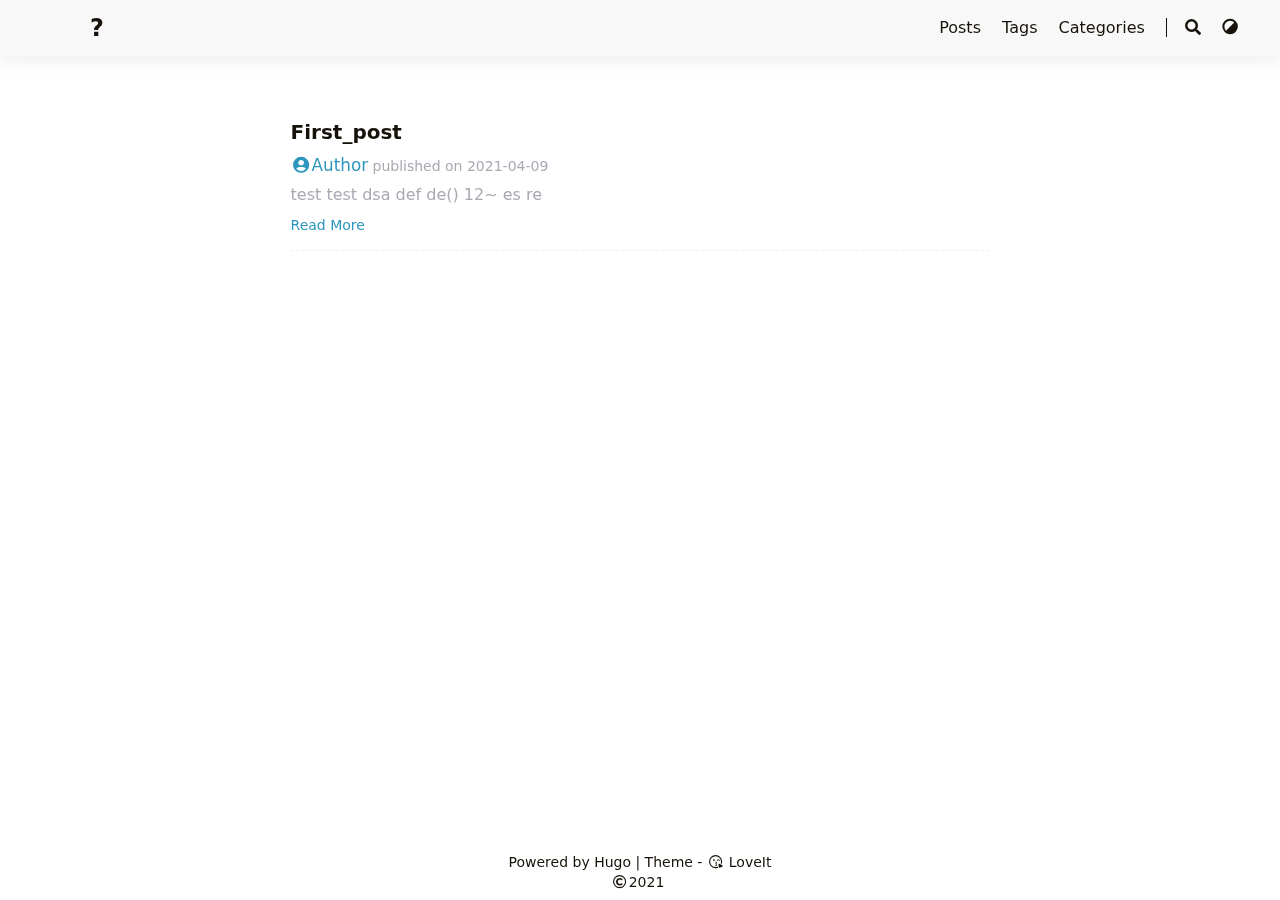
==== commit 7501bcc7: "first commit" ====
--- a/index.html
+++ b/index.html
@@ -6,34 +6,47 @@
         <meta name="viewport" content="width=device-width, initial-scale=1">
         <meta name="robots" content="noodp" />
         <meta http-equiv="X-UA-Compatible" content="IE=edge, chrome=1">
-        <title>Kyle&#39;s Blog</title><meta name="Description" content=""><meta property="og:title" content="Kyle&#39;s Blog" />
-<meta property="og:description" content="" />
+        <title>?</title><meta name="Description" content="This"><meta property="og:title" content="?" />
+<meta property="og:description" content="This" />
 <meta property="og:type" content="website" />
-<meta property="og:url" content="https://KingLemonTea.github.io/" />
+<meta property="og:url" content="http://example.org/" /><meta property="og:image" content="http://example.org/logo.jpg"/>
 
-<meta name="twitter:card" content="summary"/>
-<meta name="twitter:title" content="Kyle&#39;s Blog"/>
-<meta name="twitter:description" content=""/>
-<meta name="application-name" content="Kyle&#39;s Blog">
-<meta name="apple-mobile-web-app-title" content="Kyle&#39;s Blog"><link rel="shortcut icon" type="image/x-icon" href="/favicon.ico" />
+<meta name="twitter:card" content="summary_large_image"/>
+<meta name="twitter:image" content="http://example.org/logo.jpg"/>
+
+<meta name="twitter:title" content="?"/>
+<meta name="twitter:description" content="This"/>
+<meta name="application-name" content="LoveIt">
+<meta name="apple-mobile-web-app-title" content="LoveIt"><meta name="theme-color" content="#ffffff"><meta name="msapplication-TileColor" content="#da532c"><link rel="shortcut icon" type="image/x-icon" href="/favicon.ico" />
         <link rel="icon" type="image/png" sizes="32x32" href="/favicon-32x32.png">
-        <link rel="icon" type="image/png" sizes="16x16" href="/favicon-16x16.png"><link rel="apple-touch-icon" sizes="180x180" href="/apple-touch-icon.png"><link rel="manifest" href="/site.webmanifest"><link rel="canonical" href="https://KingLemonTea.github.io/" /><link rel="alternate" href="/index.xml" type="application/rss+xml" title="Kyle&#39;s Blog">
-    <link rel="feed" href="/index.xml" type="application/rss+xml" title="Kyle&#39;s Blog"><link rel="stylesheet" href="/lib/normalize/normalize.min.css"><link rel="stylesheet" href="/css/style.min.css"><link rel="stylesheet" href="/lib/fontawesome-free/all.min.css"><link rel="stylesheet" href="/lib/animate/animate.min.css"><script type="application/ld+json">
+        <link rel="icon" type="image/png" sizes="16x16" href="/favicon-16x16.png"><link rel="apple-touch-icon" sizes="180x180" href="/apple-touch-icon.png"><link rel="mask-icon" href="/safari-pinned-tab.svg" color="#5bbad5"><link rel="manifest" href="/site.webmanifest"><link rel="canonical" href="http://example.org/" /><link rel="alternate" href="/index.xml" type="application/rss+xml" title="?">
+    <link rel="feed" href="/index.xml" type="application/rss+xml" title="?"><link rel="stylesheet" href="/lib/normalize/normalize.min.css"><link rel="stylesheet" href="/css/style.min.css"><link rel="stylesheet" href="/lib/fontawesome-free/all.min.css"><link rel="stylesheet" href="/lib/animate/animate.min.css"><script type="application/ld+json">
     {
         "@context": "http://schema.org",
         "@type": "WebSite",
-        "url": "https:\/\/KingLemonTea.github.io\/","inLanguage": "en","name": "Kyle's Blog"
+        "url": "http:\/\/example.org\/","inLanguage": "en","description": "This","name": "?"
     }
     </script></head>
-    <body header-desktop="" header-mobile=""><script type="text/javascript">(window.localStorage && localStorage.getItem('theme') ? localStorage.getItem('theme') === 'dark' : ('' === 'auto' ? window.matchMedia('(prefers-color-scheme: dark)').matches : '' === 'dark')) && document.body.setAttribute('theme', 'dark');</script>
+    <body header-desktop="" header-mobile=""><script type="text/javascript">(window.localStorage && localStorage.getItem('theme') ? localStorage.getItem('theme') === 'dark' : ('auto' === 'auto' ? window.matchMedia('(prefers-color-scheme: dark)').matches : 'auto' === 'dark')) && document.body.setAttribute('theme', 'dark');</script>
 
         <div id="mask"></div><div class="wrapper"><header class="desktop" id="header-desktop">
     <div class="header-wrapper">
         <div class="header-title">
-            <a href="/" title="Kyle&#39;s Blog">Kyle&#39;s Blog</a>
+            <a href="/" title="?">?</a>
         </div>
         <div class="menu">
-            <div class="menu-inner"><a class="menu-item" href="/posts/"> Posts </a><a class="menu-item" href="/tags/"> Tags </a><a class="menu-item" href="/categories/"> Categories </a><span class="menu-item delimiter"></span><a href="javascript:void(0);" class="menu-item theme-switch" title="Switch Theme">
+            <div class="menu-inner"><a class="menu-item" href="/posts/"> Posts </a><a class="menu-item" href="/tags/"> Tags </a><a class="menu-item" href="/categories/"> Categories </a><span class="menu-item delimiter"></span><span class="menu-item search" id="search-desktop">
+                        <input type="text" placeholder="Search titles or contents..." id="search-input-desktop">
+                        <a href="javascript:void(0);" class="search-button search-toggle" id="search-toggle-desktop" title="Search">
+                            <i class="fas fa-search fa-fw"></i>
+                        </a>
+                        <a href="javascript:void(0);" class="search-button search-clear" id="search-clear-desktop" title="Clear">
+                            <i class="fas fa-times-circle fa-fw"></i>
+                        </a>
+                        <span class="search-button search-loading" id="search-loading-desktop">
+                            <i class="fas fa-spinner fa-fw fa-spin"></i>
+                        </span>
+                    </span><a href="javascript:void(0);" class="menu-item theme-switch" title="Switch Theme">
                     <i class="fas fa-adjust fa-fw"></i>
                 </a>
             </div>
@@ -43,13 +56,29 @@
     <div class="header-container">
         <div class="header-wrapper">
             <div class="header-title">
-                <a href="/" title="Kyle&#39;s Blog">Kyle&#39;s Blog</a>
+                <a href="/" title="?">?</a>
             </div>
             <div class="menu-toggle" id="menu-toggle-mobile">
                 <span></span><span></span><span></span>
             </div>
         </div>
-        <div class="menu" id="menu-mobile"><a class="menu-item" href="/posts/" title="">Posts</a><a class="menu-item" href="/tags/" title="">Tags</a><a class="menu-item" href="/categories/" title="">Categories</a><a href="javascript:void(0);" class="menu-item theme-switch" title="Switch Theme">
+        <div class="menu" id="menu-mobile"><div class="search-wrapper">
+                    <div class="search mobile" id="search-mobile">
+                        <input type="text" placeholder="Search titles or contents..." id="search-input-mobile">
+                        <a href="javascript:void(0);" class="search-button search-toggle" id="search-toggle-mobile" title="Search">
+                            <i class="fas fa-search fa-fw"></i>
+                        </a>
+                        <a href="javascript:void(0);" class="search-button search-clear" id="search-clear-mobile" title="Clear">
+                            <i class="fas fa-times-circle fa-fw"></i>
+                        </a>
+                        <span class="search-button search-loading" id="search-loading-mobile">
+                            <i class="fas fa-spinner fa-fw fa-spin"></i>
+                        </span>
+                    </div>
+                    <a href="javascript:void(0);" class="search-cancel" id="search-cancel-mobile">
+                        Cancel
+                    </a>
+                </div><a class="menu-item" href="/posts/" title="">Posts</a><a class="menu-item" href="/tags/" title="">Tags</a><a class="menu-item" href="/categories/" title="">Categories</a><a href="javascript:void(0);" class="menu-item theme-switch" title="Switch Theme">
                 <i class="fas fa-adjust fa-fw"></i>
             </a></div>
     </div>
@@ -80,5 +109,5 @@
             </a><a href="#" id="view-comments" class="fixed-button" title="View Comments">
                 <i class="fas fa-comment fa-fw"></i>
             </a>
-        </div><script type="text/javascript" src="/lib/smooth-scroll/smooth-scroll.min.js"></script><script type="text/javascript" src="/lib/lazysizes/lazysizes.min.js"></script><script type="text/javascript" src="/lib/clipboard/clipboard.min.js"></script><script type="text/javascript">window.config={"code":{"copyTitle":"Copy to clipboard","maxShownLines":10}};</script><script type="text/javascript" src="/js/theme.min.js"></script></body>
+        </div><script type="text/javascript" src="/lib/smooth-scroll/smooth-scroll.min.js"></script><script type="text/javascript" src="/lib/autocomplete/autocomplete.min.js"></script><script type="text/javascript" src="/lib/lunr/lunr.min.js"></script><script type="text/javascript" src="/lib/lazysizes/lazysizes.min.js"></script><script type="text/javascript" src="/lib/clipboard/clipboard.min.js"></script><script type="text/javascript">window.config={"code":{"copyTitle":"Copy to clipboard","maxShownLines":10},"search":{"highlightTag":"em","maxResultLength":10,"noResultsFound":"No results found","snippetLength":50}};</script><script type="text/javascript" src="/js/theme.min.js"></script></body>
 </html>
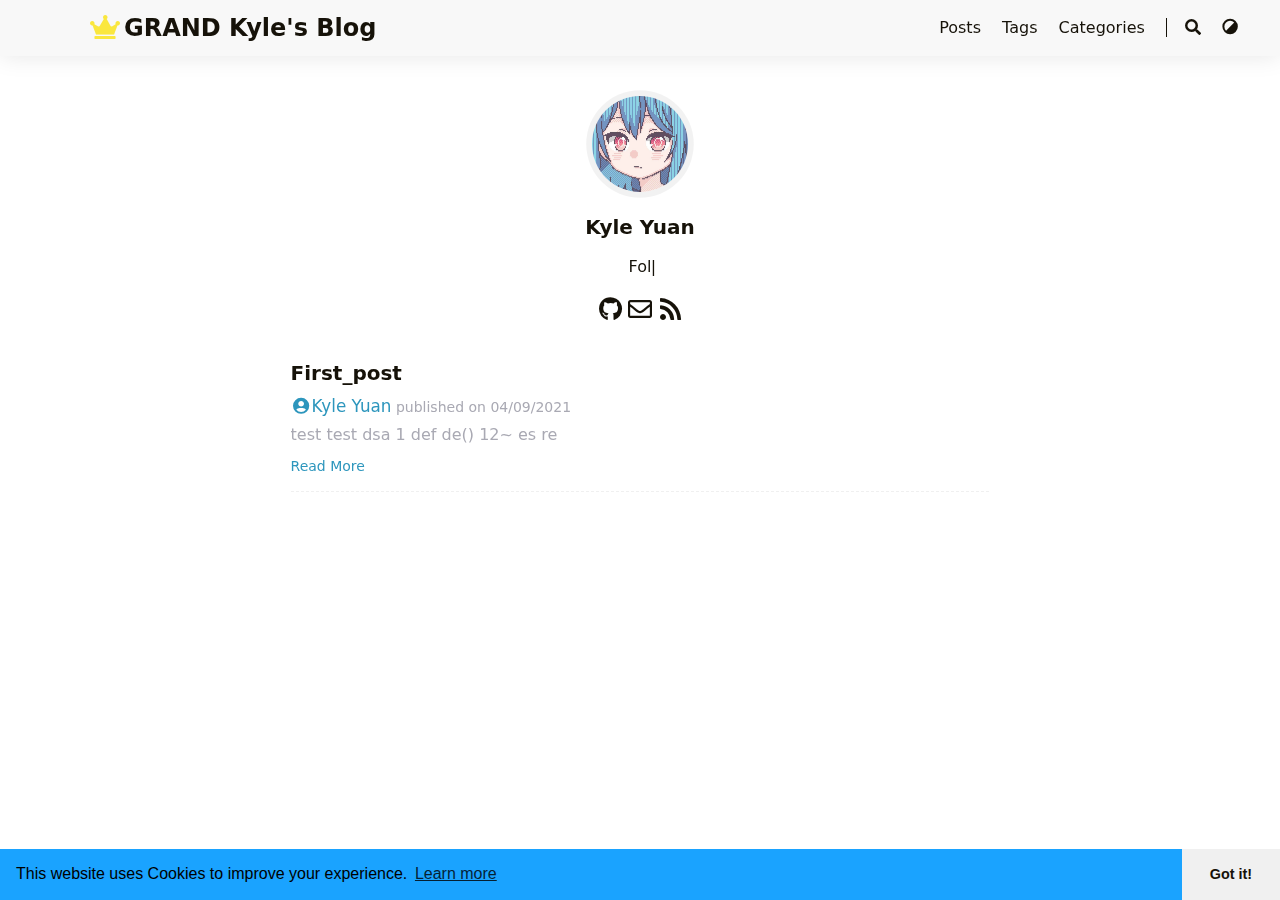
==== commit 117762e2: "first commit" ====
--- a/index.html
+++ b/index.html
@@ -6,33 +6,36 @@
         <meta name="viewport" content="width=device-width, initial-scale=1">
         <meta name="robots" content="noodp" />
         <meta http-equiv="X-UA-Compatible" content="IE=edge, chrome=1">
-        <title>?</title><meta name="Description" content="This"><meta property="og:title" content="?" />
-<meta property="og:description" content="This" />
+        <title></title><meta name="Description" content="Follow the while rabbit."><meta property="og:title" content="" />
+<meta property="og:description" content="Follow the while rabbit." />
 <meta property="og:type" content="website" />
-<meta property="og:url" content="http://example.org/" /><meta property="og:image" content="http://example.org/logo.jpg"/>
+<meta property="og:url" content="http://example.org/" /><meta property="og:image" content="http://example.org/logo.JPG"/>
 
 <meta name="twitter:card" content="summary_large_image"/>
-<meta name="twitter:image" content="http://example.org/logo.jpg"/>
+<meta name="twitter:image" content="http://example.org/logo.JPG"/>
 
-<meta name="twitter:title" content="?"/>
-<meta name="twitter:description" content="This"/>
+<meta name="twitter:title" content=""/>
+<meta name="twitter:description" content="Follow the while rabbit."/>
 <meta name="application-name" content="LoveIt">
 <meta name="apple-mobile-web-app-title" content="LoveIt"><meta name="theme-color" content="#ffffff"><meta name="msapplication-TileColor" content="#da532c"><link rel="shortcut icon" type="image/x-icon" href="/favicon.ico" />
         <link rel="icon" type="image/png" sizes="32x32" href="/favicon-32x32.png">
-        <link rel="icon" type="image/png" sizes="16x16" href="/favicon-16x16.png"><link rel="apple-touch-icon" sizes="180x180" href="/apple-touch-icon.png"><link rel="mask-icon" href="/safari-pinned-tab.svg" color="#5bbad5"><link rel="manifest" href="/site.webmanifest"><link rel="canonical" href="http://example.org/" /><link rel="alternate" href="/index.xml" type="application/rss+xml" title="?">
-    <link rel="feed" href="/index.xml" type="application/rss+xml" title="?"><link rel="stylesheet" href="/lib/normalize/normalize.min.css"><link rel="stylesheet" href="/css/style.min.css"><link rel="stylesheet" href="/lib/fontawesome-free/all.min.css"><link rel="stylesheet" href="/lib/animate/animate.min.css"><script type="application/ld+json">
+        <link rel="icon" type="image/png" sizes="16x16" href="/favicon-16x16.png"><link rel="apple-touch-icon" sizes="180x180" href="/apple-touch-icon.png"><link rel="mask-icon" href="/safari-pinned-tab.svg" color="#5bbad5"><link rel="manifest" href="/site.webmanifest"><link rel="canonical" href="http://example.org/" /><link rel="alternate" href="/index.xml" type="application/rss+xml" title="">
+    <link rel="feed" href="/index.xml" type="application/rss+xml" title=""><link rel="stylesheet" href="/lib/normalize/normalize.min.css"><link rel="stylesheet" href="/css/style.min.css"><link rel="stylesheet" href="/lib/fontawesome-free/all.min.css"><link rel="stylesheet" href="/lib/animate/animate.min.css"><script type="application/ld+json">
     {
         "@context": "http://schema.org",
         "@type": "WebSite",
-        "url": "http:\/\/example.org\/","inLanguage": "en","description": "This","name": "?"
+        "url": "http:\/\/example.org\/","inLanguage": "en","author": {
+                "@type": "Person",
+                "name": "Kyle Yuan"
+            },"description": "Follow the while rabbit.","name": ""
     }
     </script></head>
-    <body header-desktop="" header-mobile=""><script type="text/javascript">(window.localStorage && localStorage.getItem('theme') ? localStorage.getItem('theme') === 'dark' : ('auto' === 'auto' ? window.matchMedia('(prefers-color-scheme: dark)').matches : 'auto' === 'dark')) && document.body.setAttribute('theme', 'dark');</script>
+    <body header-desktop="fixed" header-mobile="auto"><script type="text/javascript">(window.localStorage && localStorage.getItem('theme') ? localStorage.getItem('theme') === 'dark' : ('auto' === 'auto' ? window.matchMedia('(prefers-color-scheme: dark)').matches : 'auto' === 'dark')) && document.body.setAttribute('theme', 'dark');</script>
 
         <div id="mask"></div><div class="wrapper"><header class="desktop" id="header-desktop">
     <div class="header-wrapper">
         <div class="header-title">
-            <a href="/" title="?">?</a>
+            <a href="/" title=""><span class="header-title-pre"><i class='fas fa-crown'></i></span>GRAND Kyle&#39;s Blog</a>
         </div>
         <div class="menu">
             <div class="menu-inner"><a class="menu-item" href="/posts/"> Posts </a><a class="menu-item" href="/tags/"> Tags </a><a class="menu-item" href="/categories/"> Categories </a><span class="menu-item delimiter"></span><span class="menu-item search" id="search-desktop">
@@ -56,7 +59,7 @@
     <div class="header-container">
         <div class="header-wrapper">
             <div class="header-title">
-                <a href="/" title="?">?</a>
+                <a href="/" title=""><span class="header-title-pre"><i class='fas fa-crown'></i></span>GRAND Kyle&#39;s Blog</a>
             </div>
             <div class="menu-toggle" id="menu-toggle-mobile">
                 <span></span><span></span><span></span>
@@ -90,17 +93,23 @@
     <div id="search-dropdown-mobile"></div>
 </div>
 <main class="main">
-                <div class="container"><div class="page home" posts><div class="home-profile"></div>
+                <div class="container"><div class="page home" posts><div class="home-profile"><div class="home-avatar"><a href="/posts/" title="Posts"><img
+        class="lazyload"
+        src="/svg/loading.min.svg"
+        data-src="/images/logo.JPG"
+        data-srcset="/images/logo.JPG, /images/logo.JPG 1.5x, /images/logo.JPG 2x"
+        data-sizes="auto"
+        alt="/images/logo.JPG"
+        title="/images/logo.JPG" /></a></div><h1 class="home-title">Kyle Yuan</h1><h2 class="home-subtitle"><div id="id-1" class="typeit"></div></h2><div class="links"><a href="https://github.com/KingLemonTea" title="GitHub" target="_blank" rel="noopener noreffer me"><i class="fab fa-github fa-fw"></i></a><a href="mailto:kingkyleyuan@gmail.com" title="Email" rel=" me"><i class="far fa-envelope fa-fw"></i></a><a href="/index.xml" title="RSS" target="_blank" rel="noopener noreffer me"><i class="fas fa-rss fa-fw"></i></a></div></div>
 <article class="single summary" itemscope itemtype="http://schema.org/Article"><h1 class="single-title" itemprop="name headline">
-        <a href="/posts/first_post/">First_post</a>
-    </h1><div class="post-meta"><span class="post-author"><a href="/" title="Author" rel=" author" class="author"><i class="fas fa-user-circle fa-fw"></i>Author</a></span>&nbsp;<span class="post-publish">published on <time datetime="2021-04-09">2021-04-09</time></span></div><div class="content">test test dsa
-def de() 12~
+        <a href="/first_post/">First_post</a>
+    </h1><div class="post-meta"><span class="post-author"><a href="/" title="Author" rel=" author" class="author"><i class="fas fa-user-circle fa-fw"></i>Kyle Yuan</a></span>&nbsp;<span class="post-publish">published on <time datetime="04/09/2021">04/09/2021</time></span></div><div class="content">test test dsa
+1  def de()   12~
  es re  </div><div class="post-footer">
-        <a href="/posts/first_post/">Read More</a></div>
+        <a href="/first_post/">Read More</a></div>
 </article></div></div>
             </main><footer class="footer">
-        <div class="footer-container"><div class="footer-line">Powered by <a href="https://gohugo.io/" target="_blank" rel="noopener noreffer" title="Hugo 0.82.0">Hugo</a> | Theme - <a href="https://github.com/dillonzq/LoveIt" target="_blank" rel="noopener noreffer" title="LoveIt 0.2.10"><i class="far fa-kiss-wink-heart fa-fw"></i> LoveIt</a>
-                </div><div class="footer-line"><i class="far fa-copyright fa-fw"></i><span itemprop="copyrightYear">2021</span><span class="author" itemprop="copyrightHolder">&nbsp;<a href="/" target="_blank"></a></span></div>
+        <div class="footer-container"><div class="footer-line"><i class="far fa-copyright fa-fw"></i><span itemprop="copyrightYear">2019 - 2021</span><span class="author" itemprop="copyrightHolder">&nbsp;<a href="/" target="_blank">Kyle Yuan</a></span>&nbsp;|&nbsp;<span class="license"><a rel="license external nofollow noopener noreffer" href="https://creativecommons.org/licenses/by-nc/4.0/" target="_blank">CC BY-NC 4.0</a></span></div>
         </div>
     </footer></div>
 
@@ -109,5 +118,5 @@
             </a><a href="#" id="view-comments" class="fixed-button" title="View Comments">
                 <i class="fas fa-comment fa-fw"></i>
             </a>
-        </div><script type="text/javascript" src="/lib/smooth-scroll/smooth-scroll.min.js"></script><script type="text/javascript" src="/lib/autocomplete/autocomplete.min.js"></script><script type="text/javascript" src="/lib/lunr/lunr.min.js"></script><script type="text/javascript" src="/lib/lazysizes/lazysizes.min.js"></script><script type="text/javascript" src="/lib/clipboard/clipboard.min.js"></script><script type="text/javascript">window.config={"code":{"copyTitle":"Copy to clipboard","maxShownLines":10},"search":{"highlightTag":"em","maxResultLength":10,"noResultsFound":"No results found","snippetLength":50}};</script><script type="text/javascript" src="/js/theme.min.js"></script></body>
+        </div><link rel="stylesheet" href="/lib/katex/katex.min.css"><link rel="stylesheet" href="/lib/katex/copy-tex.min.css"><link rel="stylesheet" href="/lib/cookieconsent/cookieconsent.min.css"><script type="text/javascript" src="/lib/smooth-scroll/smooth-scroll.min.js"></script><script type="text/javascript" src="/lib/autocomplete/autocomplete.min.js"></script><script type="text/javascript" src="/lib/lunr/lunr.min.js"></script><script type="text/javascript" src="/lib/lazysizes/lazysizes.min.js"></script><script type="text/javascript" src="/lib/clipboard/clipboard.min.js"></script><script type="text/javascript" src="/lib/sharer/sharer.min.js"></script><script type="text/javascript" src="/lib/typeit/typeit.min.js"></script><script type="text/javascript" src="/lib/katex/katex.min.js"></script><script type="text/javascript" src="/lib/katex/auto-render.min.js"></script><script type="text/javascript" src="/lib/katex/copy-tex.min.js"></script><script type="text/javascript" src="/lib/katex/mhchem.min.js"></script><script type="text/javascript" src="/lib/cookieconsent/cookieconsent.min.js"></script><script type="text/javascript">window.config={"code":{"copyTitle":"Copy to clipboard","maxShownLines":10},"cookieconsent":{"content":{"dismiss":"Got it!","link":"Learn more","message":"This website uses Cookies to improve your experience."},"enable":true,"palette":{"button":{"background":"#f0f0f0"},"popup":{"background":"#1aa3ff"}},"theme":"edgeless"},"data":{"id-1":"Follow the white rabbit."},"math":{"delimiters":[{"display":true,"left":"$$","right":"$$"},{"display":true,"left":"\\[","right":"\\]"},{"display":false,"left":"$","right":"$"},{"display":false,"left":"\\(","right":"\\)"}],"strict":false},"search":{"highlightTag":"em","lunrIndexURL":"/index.json","maxResultLength":10,"noResultsFound":"No results found","snippetLength":50,"type":"lunr"},"typeit":{"cursorChar":"|","cursorSpeed":1000,"data":{"id-1":["id-1"]},"duration":-1,"speed":100}};</script><script type="text/javascript" src="/js/theme.min.js"></script></body>
 </html>
--- a/css/style.min.css
+++ b/css/style.min.css
@@ -1,3 +1,3 @@
-html{font-family:system-ui,-apple-system,BlinkMacSystemFont,PingFang SC,Microsoft YaHei UI,Segoe UI,Roboto,Oxygen,Ubuntu,Cantarell,Fira Sans,Droid Sans,Helvetica Neue,Helvetica,Arial,sans-serif;font-weight:400;font-display:swap;font-size:16px;line-height:1.5rem;width:100%}::-webkit-scrollbar{width:.5rem;height:.5rem}::-webkit-scrollbar-thumb{background-color:#87878d}::-webkit-scrollbar-thumb:hover{background-color:#a9a9b3}::selection{background-color:rgba(53,166,247,0.25)}[theme=dark] ::selection{background-color:rgba(50,112,194,0.4)}body{background-color:#fff;color:#161209;word-wrap:break-word;overflow-wrap:break-word;scrollbar-color:auto}body[theme=dark]{color:#a9a9b3;background-color:#292a2d}input::-ms-clear{display:none}a,a::before,a::after{text-decoration:none;color:#161209}[theme=dark] a,[theme=dark] a::before,[theme=dark] a::after{color:#a9a9b3}a:active,a:hover{color:#2d96bd}[theme=dark] a:active,[theme=dark] a:hover{color:#fff}#mask{background-repeat:no-repeat;background-position:center;position:fixed;top:0;left:0;width:100%;height:100%;z-index:-1;background-color:rgba(0,0,0,0)}.blur #mask{z-index:100;background-color:rgba(0,0,0,0.25)}svg.icon{display:inline-block;width:1.25em;height:1em;text-align:center}svg.icon path{fill:currentColor}img.emoji{height:1em;width:1em;margin:0 .05em 0 .1em;vertical-align:-.1em}.details .details-summary:hover{cursor:pointer}.details i.details-icon{color:#a9a9b3;-webkit-transition:transform 0.2s ease;-moz-transition:transform 0.2s ease;-o-transition:transform 0.2s ease;transition:transform 0.2s ease}[theme=dark] .details i.details-icon{color:#5d5d5f}.details .details-content{max-height:0;overflow-y:hidden;-webkit-transition:max-height 0.8s cubic-bezier(0, 1, 0, 1) -0.1s;-moz-transition:max-height 0.8s cubic-bezier(0, 1, 0, 1) -0.1s;-o-transition:max-height 0.8s cubic-bezier(0, 1, 0, 1) -0.1s;transition:max-height 0.8s cubic-bezier(0, 1, 0, 1) -0.1s}.details.open i.details-icon{-webkit-transform:rotate(90deg);-moz-transform:rotate(90deg);-ms-transform:rotate(90deg);-o-transform:rotate(90deg);transform:rotate(90deg)}.details.open .details-content{max-height:12000px;-webkit-transition:max-height 0.8s cubic-bezier(0.5, 0, 1, 0) 0s;-moz-transition:max-height 0.8s cubic-bezier(0.5, 0, 1, 0) 0s;-o-transition:max-height 0.8s cubic-bezier(0.5, 0, 1, 0) 0s;transition:max-height 0.8s cubic-bezier(0.5, 0, 1, 0) 0s}#fixed-buttons{display:none}.fixed-button{display:none;z-index:100;position:fixed;right:1.5rem;font-size:1rem;line-height:1.3rem;padding:.6rem .6rem;color:#a9a9b3;background:#f8f8f8;-webkit-border-radius:2rem;-moz-border-radius:2rem;border-radius:2rem;-webkit-transition:color 0.4s ease;-moz-transition:color 0.4s ease;-o-transition:color 0.4s ease;transition:color 0.4s ease}.blur .fixed-button{-webkit-filter:blur(1.5px);-moz-filter:blur(1.5px);-ms-filter:blur(1.5px);filter:blur(1.5px)}.fixed-button:hover,.fixed-button:active{color:#161209;cursor:pointer}.fixed-button:active,.fixed-button:focus,.fixed-button:hover{outline:none}[theme=dark] .fixed-button{color:#5d5d5f;background:#252627}[theme=dark] .fixed-button:hover,[theme=dark] .fixed-button:active{color:#a9a9b3}#back-to-top{display:block;bottom:1.5rem}#view-comments{bottom:4.5rem}.cc-window.cc-banner .cc-btn{color:#161209}.cc-window.cc-banner .cc-btn:hover,.cc-window.cc-banner .cc-btn:focus{background-color:#ccc}[theme=dark] .cc-window.cc-banner .cc-btn{color:#161209}[theme=dark] .cc-window.cc-banner .cc-btn:hover,[theme=dark] .cc-window.cc-banner .cc-btn:focus{background-color:#fff}img{-o-object-fit:contain;object-fit:contain;font-family:"object-fit: contain;"}.wrapper{display:flex;flex-direction:column;min-height:100vh;width:100%}.wrapper main{flex:1 0 auto}.wrapper main .container{padding:0 1rem}.page{position:relative;max-width:800px;width:60%;margin:0 auto}[header-desktop] .page{padding-top:3.5rem}[header-desktop=normal] .page{padding-top:0}.blur .page{-webkit-filter:blur(1.5px);-moz-filter:blur(1.5px);-ms-filter:blur(1.5px);filter:blur(1.5px)}.toc .toc-title{font-size:1.2rem;font-weight:bold;text-transform:uppercase}.toc .toc-content{font-size:1rem}.toc .toc-content ul{text-indent:-0.85rem;padding-left:.8rem;list-style:none}.toc .toc-content ul a:first-child::before{content:"|";font-weight:bolder;margin-right:.5rem;color:#2d96bd}[theme=dark] .toc .toc-content ul a:first-child::before{color:#55bde2}.toc .toc-content ul ul{padding-left:1.5rem}.toc ruby{background:#f5f5f5}.toc ruby rt{color:#a9a9b3}[theme=dark] .toc ruby{background:#272C34}[theme=dark] .toc ruby rt{color:#5d5d5f}#toc-auto{display:block;position:absolute;width:12000px;max-width:0;padding:0 .8rem;border-left:4px solid #f0f0f0;word-wrap:break-word;overflow-wrap:break-word;box-sizing:border-box;top:10rem;left:0;visibility:hidden}[header-desktop=normal] #toc-auto{top:5rem}.blur #toc-auto{-webkit-filter:blur(1.5px);-moz-filter:blur(1.5px);-ms-filter:blur(1.5px);filter:blur(1.5px)}[theme=dark] #toc-auto{border-left-color:#363636}#toc-auto .toc-title{margin:.8rem 0}#toc-auto .toc-content.always-active ul{display:block}#toc-auto .toc-content>nav>ul{margin:.625rem 0}#toc-auto .toc-content ul ul{display:none}#toc-auto .toc-content ul .has-active>ul{display:block}#toc-auto .toc-content a.active{font-weight:bold;color:#2d96bd}[theme=dark] #toc-auto .toc-content a.active{color:#55bde2}#toc-auto .toc-content a.active::before{color:#ef3982}[theme=dark] #toc-auto .toc-content a.active::before{color:#bdebfc}#toc-static{display:none;margin:.8rem 0}#toc-static[kept=true]{display:block}#toc-static .toc-title{display:flex;justify-content:space-between;line-height:2em;padding:0 .75rem;background:#e6e6e6}[theme=dark] #toc-static .toc-title{background:#1a1d23}#toc-static .toc-content{background-color:#f5f5f5}#toc-static .toc-content>nav>ul{margin:0;padding:.4rem 1rem .4rem 1.8rem}[theme=dark] #toc-static .toc-content{background-color:#272C34}#toc-static.open .toc-title{background:#ededed}[theme=dark] #toc-static.open .toc-title{background:#20252b}.single .single-title{margin:1rem 0 .5rem;font-size:1.6rem;font-weight:bold;line-height:140%}.single .single-subtitle{margin:.4rem 0;font-size:1.2rem;font-weight:normal;font-style:italic;line-height:100%}.single .post-meta{font-size:.875rem;color:#a9a9b3}.single .post-meta span{display:inline-block}[theme=dark] .single .post-meta{color:#5d5d5f}.single .post-meta a,.single .post-meta a::before,.single .post-meta a::after{text-decoration:none;color:#2d96bd}[theme=dark] .single .post-meta a,[theme=dark] .single .post-meta a::before,[theme=dark] .single .post-meta a::after{color:#a9a9b3}.single .post-meta a:active,.single .post-meta a:hover{color:#ef3982}[theme=dark] .single .post-meta a:active,[theme=dark] .single .post-meta a:hover{color:#fff}.single .post-meta .author{font-size:1.05rem}.single .featured-image{margin:.5rem 0 1rem 0}.single .featured-image img{display:block;max-width:100%;height:auto;margin:0 auto;overflow:hidden}.single .featured-image img.lazyloaded{width:100%}.single .content>h2{font-size:1.5rem}.single .content>h2 code{font-size:1.25rem}.single .content>h3{font-size:1.375rem}.single .content>h3 code{font-size:1.125rem}.single .content>h4{font-size:1.25rem}.single .content>h4 code{font-size:1rem}.single .content>h5{font-size:1.125rem}.single .content>h6{font-size:1rem}.single .content h2,.single .content h3,.single .content h4,.single .content h5,.single .content h6{font-weight:bold;margin:1.2rem 0}[theme=dark] .single .content h2,[theme=dark] .single .content h3,[theme=dark] .single .content h4,[theme=dark] .single .content h5,[theme=dark] .single .content h6{font-weight:bolder}.single .content>h2>.header-mark::before,.single .content>h3>.header-mark::before,.single .content>h4>.header-mark::before,.single .content>h5>.header-mark::before,.single .content>h6>.header-mark::before{content:"|";margin-right:.3125rem;color:#2d96bd}[theme=dark] .single .content>h2>.header-mark::before,[theme=dark] .single .content>h3>.header-mark::before,[theme=dark] .single .content>h4>.header-mark::before,[theme=dark] .single .content>h5>.header-mark::before,[theme=dark] .single .content>h6>.header-mark::before{color:#55bde2}.single .content>h2>.header-mark::before{content:"#"}.single .content p{margin:.5rem 0}.single .content b,.single .content strong{font-weight:bold}[theme=dark] .single .content b,[theme=dark] .single .content strong{color:#ddd}.single .content a,.single .content a::before,.single .content a::after{text-decoration:none;color:#2d96bd}[theme=dark] .single .content a,[theme=dark] .single .content a::before,[theme=dark] .single .content a::after{color:#55bde2}.single .content a:active,.single .content a:hover{color:#ef3982}[theme=dark] .single .content a:active,[theme=dark] .single .content a:hover{color:#bdebfc}.single .content a{word-wrap:break-word;overflow-wrap:break-word}[theme=dark] .single .content a b,[theme=dark] .single .content a strong{color:#55bde2}.single .content [theme=dark] a:hover b,.single .content [theme=dark] a:hover strong{color:#bdebfc}.single .content ul,.single .content ol{margin:.5rem 0;padding-left:2.5rem}.single .content ul{list-style-type:disc}.single .content ruby{background:#f5f5f5}.single .content ruby rt{color:#a9a9b3}[theme=dark] .single .content ruby{background:#272C34}[theme=dark] .single .content ruby rt{color:#5d5d5f}.single .content .table-wrapper{overflow-x:auto}.single .content .table-wrapper::-webkit-scrollbar{background-color:#fff}[theme=dark] .single .content .table-wrapper::-webkit-scrollbar{background-color:#272c34}.single .content .table-wrapper>table{width:100%;max-width:100%;margin:.625rem 0;border-spacing:0;background:#fff;border-collapse:collapse}[theme=dark] .single .content .table-wrapper>table{background:#272c34}.single .content .table-wrapper>table thead{background:#ededed}[theme=dark] .single .content .table-wrapper>table thead{background-color:#20252b}.single .content .table-wrapper>table th,.single .content .table-wrapper>table td{padding:.3rem 1rem;border:1px solid #e8e8e8}[theme=dark] .single .content .table-wrapper>table th,[theme=dark] .single .content .table-wrapper>table td{border-color:#1c2025}.single .content img{max-width:100%;min-height:1em}.single .content figure{margin:.5rem;text-align:center}.single .content figure .image-caption:not(:empty){min-width:20%;max-width:80%;display:inline-block;padding:.5rem;margin:0 auto;font-size:.875rem;color:#969696}.single .content figure img{display:block;height:auto;margin:0 auto;overflow:hidden}.single .content .lazyloading{-o-object-fit:none;object-fit:none;font-family:"object-fit: none;"}.single .content blockquote{display:block;border-left:0.5rem solid #6bd6fd;background-color:rgba(107,214,253,0.2);padding:.25rem .75rem;margin:1rem 0}[theme=dark] .single .content blockquote{border-left-color:#59c5ec;background-color:rgba(89,197,236,0.2)}.single .content .footnotes{color:#a9a9b3}[theme=dark] .single .content .footnotes{color:#5d5d5f}.single .content .footnotes p{margin:.25rem 0}.single .content code{display:inline-block;max-width:100%;padding:0 .4rem;word-wrap:break-word;overflow-wrap:break-word;-webkit-line-break:anywhere;-ms-line-break:anywhere;line-break:anywhere;font-size:.875rem;font-family:Source Code Pro,Menlo,Consolas,Monaco,monospace,system-ui,-apple-system,BlinkMacSystemFont,PingFang SC,Microsoft YaHei UI,Segoe UI,Roboto,Oxygen,Ubuntu,Cantarell,Fira Sans,Droid Sans,Helvetica Neue,Helvetica,Arial,sans-serif;color:#E74C3C}[theme=dark] .single .content code{color:#E5BF78}.single .content pre{margin:0;padding:.25rem 0 .25rem .5rem;-moz-tab-size:4;-o-tab-size:4;tab-size:4}.single .content pre code{padding:0}.single .content pre img{min-height:1em;max-height:1.2em;vertical-align:text-bottom}.single .content code,.single .content pre,.single .content .highlight table,.single .content .highlight tr,.single .content .highlight td{background:#f5f5f5}[theme=dark] .single .content code,[theme=dark] .single .content pre,[theme=dark] .single .content .highlight table,[theme=dark] .single .content .highlight tr,[theme=dark] .single .content .highlight td{background:#272C34}.single .content .highlight,.single .content .gist{font-family:Source Code Pro,Menlo,Consolas,Monaco,monospace,system-ui,-apple-system,BlinkMacSystemFont,PingFang SC,Microsoft YaHei UI,Segoe UI,Roboto,Oxygen,Ubuntu,Cantarell,Fira Sans,Droid Sans,Helvetica Neue,Helvetica,Arial,sans-serif;font-size:.875rem}.single .content .highlight .table-wrapper>table,.single .content .highlight .table-wrapper>table thead,.single .content .highlight .table-wrapper>table tr,.single .content .highlight .table-wrapper>table td,.single .content .gist .table-wrapper>table,.single .content .gist .table-wrapper>table thead,.single .content .gist .table-wrapper>table tr,.single .content .gist .table-wrapper>table td{margin:0;padding:0;border:none !important;white-space:nowrap}.single .content .highlight{line-height:1.4em;margin:.5rem 0}.single .content .highlight>.chroma{position:relative}.single .content .highlight>.chroma .code-header{display:flex;justify-content:space-between;align-items:center;box-sizing:border-box;width:100%;font-family:system-ui,-apple-system,BlinkMacSystemFont,PingFang SC,Microsoft YaHei UI,Segoe UI,Roboto,Oxygen,Ubuntu,Cantarell,Fira Sans,Droid Sans,Helvetica Neue,Helvetica,Arial,sans-serif;font-weight:bold;color:#9c9c9c;background:#e1e1e1}[theme=dark] .single .content .highlight>.chroma .code-header{color:#b1b0b0;background:#1a1d23}.single .content .highlight>.chroma .code-header:hover{cursor:pointer}.single .content .highlight>.chroma .code-header .code-title{width:100%;padding:.4rem}.single .content .highlight>.chroma .code-header .code-title::after{padding-left:.2rem;content:'Code'}.single .content .highlight>.chroma .code-header.language-bash .code-title::after{content:"Bash"}.single .content .highlight>.chroma .code-header.language-c .code-title::after{content:"C"}.single .content .highlight>.chroma .code-header.language-cs .code-title::after{content:"C#"}.single .content .highlight>.chroma .code-header.language-cpp .code-title::after{content:"C++"}.single .content .highlight>.chroma .code-header.language-clojure .code-title::after{content:"Clojure"}.single .content .highlight>.chroma .code-header.language-coffeescript .code-title::after{content:"CoffeeScript"}.single .content .highlight>.chroma .code-header.language-css .code-title::after{content:"CSS"}.single .content .highlight>.chroma .code-header.language-dart .code-title::after{content:"Dart"}.single .content .highlight>.chroma .code-header.language-diff .code-title::after{content:"Diff"}.single .content .highlight>.chroma .code-header.language-erlang .code-title::after{content:"Erlang"}.single .content .highlight>.chroma .code-header.language-go .code-title::after{content:"Go"}.single .content .highlight>.chroma .code-header.language-go-html-template .code-title::after{content:"Go HTML Template"}.single .content .highlight>.chroma .code-header.language-groovy .code-title::after{content:"Groovy"}.single .content .highlight>.chroma .code-header.language-haskell .code-title::after{content:"Haskell"}.single .content .highlight>.chroma .code-header.language-html .code-title::after{content:"HTML"}.single .content .highlight>.chroma .code-header.language-http .code-title::after{content:"HTTP"}.single .content .highlight>.chroma .code-header.language-xml .code-title::after{content:"XML"}.single .content .highlight>.chroma .code-header.language-java .code-title::after{content:"Java"}.single .content .highlight>.chroma .code-header.language-js .code-title::after{content:"JavaScript"}.single .content .highlight>.chroma .code-header.language-javascript .code-title::after{content:"JavaScript"}.single .content .highlight>.chroma .code-header.language-json .code-title::after{content:"JSON"}.single .content .highlight>.chroma .code-header.language-kotlin .code-title::after{content:"Kotlin"}.single .content .highlight>.chroma .code-header.language-latex .code-title::after{content:"LaTeX"}.single .content .highlight>.chroma .code-header.language-less .code-title::after{content:"Less"}.single .content .highlight>.chroma .code-header.language-lisp .code-title::after{content:"Lisp"}.single .content .highlight>.chroma .code-header.language-lua .code-title::after{content:"Lua"}.single .content .highlight>.chroma .code-header.language-makefile .code-title::after{content:"Makefile"}.single .content .highlight>.chroma .code-header.language-markdown .code-title::after{content:"Markdown"}.single .content .highlight>.chroma .code-header.language-matlab .code-title::after{content:"Matlab"}.single .content .highlight>.chroma .code-header.language-objectivec .code-title::after{content:"Objective-C"}.single .content .highlight>.chroma .code-header.language-php .code-title::after{content:"PHP"}.single .content .highlight>.chroma .code-header.language-perl .code-title::after{content:"Perl"}.single .content .highlight>.chroma .code-header.language-python .code-title::after{content:"Python"}.single .content .highlight>.chroma .code-header.language-r .code-title::after{content:"R"}.single .content .highlight>.chroma .code-header.language-ruby .code-title::after{content:"Ruby"}.single .content .highlight>.chroma .code-header.language-rust .code-title::after{content:"Rust"}.single .content .highlight>.chroma .code-header.language-scala .code-title::after{content:"Scala"}.single .content .highlight>.chroma .code-header.language-scss .code-title::after{content:"Scss"}.single .content .highlight>.chroma .code-header.language-shell .code-title::after{content:"Shell"}.single .content .highlight>.chroma .code-header.language-sql .code-title::after{content:"SQL"}.single .content .highlight>.chroma .code-header.language-swift .code-title::after{content:"Swift"}.single .content .highlight>.chroma .code-header.language-tex .code-title::after{content:"TeX"}.single .content .highlight>.chroma .code-header.language-toml .code-title::after{content:"TOML"}.single .content .highlight>.chroma .code-header.language-ts .code-title::after{content:"TypeScript"}.single .content .highlight>.chroma .code-header.language-typescript .code-title::after{content:"TypeScript"}.single .content .highlight>.chroma .code-header.language-vue .code-title::after{content:"Vue"}.single .content .highlight>.chroma .code-header.language-yml .code-title::after{content:"YAML"}.single .content .highlight>.chroma .code-header.language-yaml .code-title::after{content:"YAML"}.single .content .highlight>.chroma .lntd:first-child{min-width:1.6rem;text-align:right}.single .content .highlight>.chroma .lntd:last-child{width:100%}.single .content .highlight>.chroma .lntd:last-child pre{min-width:-webkit-max-content;min-width:-moz-max-content;min-width:intrinsic;min-width:max-content}.single .content .highlight>.chroma .ln{padding-right:.75rem}.single .content .highlight>.chroma .hl{display:block;background-color:#dcdcdc}[theme=dark] .single .content .highlight>.chroma .hl{background-color:#1c2025}.single .content .highlight>.chroma .ln,.single .content .highlight>.chroma .lnt{color:#a9a9b3}[theme=dark] .single .content .highlight>.chroma .ln,[theme=dark] .single .content .highlight>.chroma .lnt{color:#5d5d5f}.single .content .highlight>.chroma .arrow{padding:0 .2rem;-webkit-transition:transform 0.2s ease;-moz-transition:transform 0.2s ease;-o-transition:transform 0.2s ease;transition:transform 0.2s ease}.single .content .highlight>.chroma .ellipses{padding:.4rem}.single .content .highlight>.chroma .copy{display:none;padding:.4rem}.single .content .highlight>.chroma .copy:hover{cursor:pointer;color:#2d96bd}[theme=dark] .single .content .highlight>.chroma .copy:hover{color:#fff}.single .content .highlight>.chroma .table-wrapper{max-height:0;overflow-y:hidden;-webkit-transition:max-height 0.8s cubic-bezier(0, 1, 0, 1) -0.1s;-moz-transition:max-height 0.8s cubic-bezier(0, 1, 0, 1) -0.1s;-o-transition:max-height 0.8s cubic-bezier(0, 1, 0, 1) -0.1s;transition:max-height 0.8s cubic-bezier(0, 1, 0, 1) -0.1s}.single .content .highlight>.chroma.open .code-header{background:#ededed}[theme=dark] .single .content .highlight>.chroma.open .code-header{background:#20252b}.single .content .highlight>.chroma.open .table-wrapper{max-height:12000px;-webkit-transition:max-height 0.8s cubic-bezier(0.5, 0, 1, 0) 0s;-moz-transition:max-height 0.8s cubic-bezier(0.5, 0, 1, 0) 0s;-o-transition:max-height 0.8s cubic-bezier(0.5, 0, 1, 0) 0s;transition:max-height 0.8s cubic-bezier(0.5, 0, 1, 0) 0s}.single .content .highlight>.chroma.open .arrow{-webkit-transform:rotate(90deg);-moz-transform:rotate(90deg);-ms-transform:rotate(90deg);-o-transform:rotate(90deg);transform:rotate(90deg)}.single .content .highlight>.chroma.open .ellipses{display:none}.single .content .highlight>.chroma.open .copy{display:inline}.single .content .highlight .c,.single .content .highlight .ch,.single .content .highlight .cm,.single .content .highlight .c1,.single .content .highlight .cs,.single .content .highlight .cp,.single .content .highlight .cpf{font-style:italic}.single .content .highlight .gl{text-decoration:underline}.single .content .highlight .p{color:#a9a9b3}.single .content .highlight .k{color:#b501a9}.single .content .highlight .kc{color:#b501a9}.single .content .highlight .kd{color:#b501a9}.single .content .highlight .kn{color:#b501a9}.single .content .highlight .kp{color:#b501a9}.single .content .highlight .kr{color:#b501a9}.single .content .highlight .kt{color:#b501a9}.single .content .highlight .n{color:#333}.single .content .highlight .na{color:#2b77fa}.single .content .highlight .nb{color:#f74840}.single .content .highlight .bp{color:#f74840}.single .content .highlight .nc{color:#cb8100}.single .content .highlight .no{color:#2b77fa}.single .content .highlight .nd{color:#0086c1}.single .content .highlight .ni{color:#2b77fa}.single .content .highlight .ne{color:#2b77fa}.single .content .highlight .nf{color:#2b77fa}.single .content .highlight .fm{color:#1ccad6}.single .content .highlight .nl{color:#2b77fa}.single .content .highlight .nn{color:#2b77fa}.single .content .highlight .nx{color:#333}.single .content .highlight .py{color:#2b77fa}.single .content .highlight .nt{color:#2b77fa}.single .content .highlight .nv{color:#2b77fa}.single .content .highlight .vc{color:#2b77fa}.single .content .highlight .vg{color:#2b77fa}.single .content .highlight .vi{color:#2b77fa}.single .content .highlight .vm{color:#2b77fa}.single .content .highlight .l{color:#2aa198}.single .content .highlight .ld{color:#2aa198}.single .content .highlight .s{color:#24a443}.single .content .highlight .sa{color:#24a443}.single .content .highlight .sb{color:#24a443}.single .content .highlight .sc{color:#24a443}.single .content .highlight .dl{color:#24a443}.single .content .highlight .sd{color:#24a443}.single .content .highlight .s2{color:#24a443}.single .content .highlight .se{color:#24a443}.single .content .highlight .sh{color:#24a443}.single .content .highlight .si{color:#24a443}.single .content .highlight .sx{color:#24a443}.single .content .highlight .sr{color:#24a443}.single .content .highlight .s1{color:#24a443}.single .content .highlight .ss{color:#24a443}.single .content .highlight .m{color:#e2893c}.single .content .highlight .mb{color:#e2893c}.single .content .highlight .mf{color:#e2893c}.single .content .highlight .mh{color:#e2893c}.single .content .highlight .mi{color:#e2893c}.single .content .highlight .il{color:#e2893c}.single .content .highlight .mo{color:#e2893c}.single .content .highlight .o{color:#f19b04}.single .content .highlight .ow{color:#b501a9}.single .content .highlight .c{color:#a0a1a8}.single .content .highlight .ch{color:#a0a1a8}.single .content .highlight .cm{color:#a0a1a8}.single .content .highlight .c1{color:#a0a1a8}.single .content .highlight .cs{color:#a0a1a8}.single .content .highlight .cp{color:#a0a1a8}.single .content .highlight .cpf{color:#a0a1a8}.single .content .highlight .g{color:#e72d40}.single .content .highlight .gd{color:#e72d40}.single .content .highlight .ge{color:#e72d40}.single .content .highlight .gr{color:#e72d40}.single .content .highlight .gh{color:#e72d40}.single .content .highlight .gi{color:#e72d40}.single .content .highlight .go{color:#e72d40}.single .content .highlight .gp{color:#e72d40}.single .content .highlight .gs{color:#e72d40}.single .content .highlight .gu{color:#e72d40}.single .content .highlight .gt{color:#e72d40}.single .content .highlight .w{color:#bbb}[theme=dark] .single .content .highlight .p{color:#a9a9b3}[theme=dark] .single .content .highlight .k{color:#d371e3}[theme=dark] .single .content .highlight .kc{color:#d371e3}[theme=dark] .single .content .highlight .kd{color:#d371e3}[theme=dark] .single .content .highlight .kn{color:#d371e3}[theme=dark] .single .content .highlight .kp{color:#d371e3}[theme=dark] .single .content .highlight .kr{color:#d371e3}[theme=dark] .single .content .highlight .kt{color:#d371e3}[theme=dark] .single .content .highlight .n{color:#a9b2c0}[theme=dark] .single .content .highlight .na{color:#41b0f5}[theme=dark] .single .content .highlight .nb{color:#19b9c4}[theme=dark] .single .content .highlight .bp{color:#ecbf6f}[theme=dark] .single .content .highlight .nc{color:#ecbf6f}[theme=dark] .single .content .highlight .no{color:#41b0f5}[theme=dark] .single .content .highlight .nd{color:#ecbf6f}[theme=dark] .single .content .highlight .ni{color:#41b0f5}[theme=dark] .single .content .highlight .ne{color:#41b0f5}[theme=dark] .single .content .highlight .nf{color:#41b0f5}[theme=dark] .single .content .highlight .fm{color:#19b9c4}[theme=dark] .single .content .highlight .nl{color:#41b0f5}[theme=dark] .single .content .highlight .nn{color:#41b0f5}[theme=dark] .single .content .highlight .nx{color:#a9a9b3}[theme=dark] .single .content .highlight .py{color:#41b0f5}[theme=dark] .single .content .highlight .nt{color:#41b0f5}[theme=dark] .single .content .highlight .nv{color:#41b0f5}[theme=dark] .single .content .highlight .vc{color:#41b0f5}[theme=dark] .single .content .highlight .vg{color:#41b0f5}[theme=dark] .single .content .highlight .vi{color:#41b0f5}[theme=dark] .single .content .highlight .vm{color:#41b0f5}[theme=dark] .single .content .highlight .l{color:#2aa198}[theme=dark] .single .content .highlight .ld{color:#2aa198}[theme=dark] .single .content .highlight .s{color:#8cc570}[theme=dark] .single .content .highlight .sa{color:#8cc570}[theme=dark] .single .content .highlight .sb{color:#8cc570}[theme=dark] .single .content .highlight .sc{color:#8cc570}[theme=dark] .single .content .highlight .dl{color:#8cc570}[theme=dark] .single .content .highlight .sd{color:#8cc570}[theme=dark] .single .content .highlight .s2{color:#8cc570}[theme=dark] .single .content .highlight .se{color:#8cc570}[theme=dark] .single .content .highlight .sh{color:#8cc570}[theme=dark] .single .content .highlight .si{color:#8cc570}[theme=dark] .single .content .highlight .sx{color:#8cc570}[theme=dark] .single .content .highlight .sr{color:#8cc570}[theme=dark] .single .content .highlight .s1{color:#8cc570}[theme=dark] .single .content .highlight .ss{color:#8cc570}[theme=dark] .single .content .highlight .m{color:#db985c}[theme=dark] .single .content .highlight .mb{color:#db985c}[theme=dark] .single .content .highlight .mf{color:#db985c}[theme=dark] .single .content .highlight .mh{color:#db985c}[theme=dark] .single .content .highlight .mi{color:#db985c}[theme=dark] .single .content .highlight .il{color:#db985c}[theme=dark] .single .content .highlight .mo{color:#db985c}[theme=dark] .single .content .highlight .o{color:#ecbf6f}[theme=dark] .single .content .highlight .ow{color:#d371e3}[theme=dark] .single .content .highlight .c{color:#7e848f}[theme=dark] .single .content .highlight .ch{color:#7e848f}[theme=dark] .single .content .highlight .cm{color:#7e848f}[theme=dark] .single .content .highlight .c1{color:#7e848f}[theme=dark] .single .content .highlight .cs{color:#7e848f}[theme=dark] .single .content .highlight .cp{color:#7e848f}[theme=dark] .single .content .highlight .cpf{color:#7e848f}[theme=dark] .single .content .highlight .g{color:#f16372}[theme=dark] .single .content .highlight .gd{color:#f16372}[theme=dark] .single .content .highlight .ge{color:#f16372}[theme=dark] .single .content .highlight .gr{color:#f16372}[theme=dark] .single .content .highlight .gh{color:#f16372}[theme=dark] .single .content .highlight .gi{color:#f16372}[theme=dark] .single .content .highlight .go{color:#f16372}[theme=dark] .single .content .highlight .gp{color:#f16372}[theme=dark] .single .content .highlight .gs{color:#f16372}[theme=dark] .single .content .highlight .gu{color:#f16372}[theme=dark] .single .content .highlight .gt{color:#f16372}[theme=dark] .single .content .highlight .w{color:#bbb}.single .content .gist .gist-file,.single .content .gist .gist-data,.single .content .gist .gist-meta{border:none}.single .content .gist .gist-meta{padding:.4rem .8rem;background-color:#e8e8e8}.single .content .gist .gist-meta a,.single .content .gist .gist-meta a::before,.single .content .gist .gist-meta a::after{text-decoration:none;color:#2d96bd}[theme=dark] .single .content .gist .gist-meta a,[theme=dark] .single .content .gist .gist-meta a::before,[theme=dark] .single .content .gist .gist-meta a::after{color:#55bde2}.single .content .gist .gist-meta a:active,.single .content .gist .gist-meta a:hover{color:#ef3982}[theme=dark] .single .content .gist .gist-meta a:active,[theme=dark] .single .content .gist .gist-meta a:hover{color:#bdebfc}[theme=dark] .single .content .gist .gist-meta{background-color:#1c2025}[theme=dark] .single .content .gist .highlight{background:#141414}[theme=dark] .single .content .gist .blob-num,[theme=dark] .single .content .gist .blob-code-inner,[theme=dark] .single .content .gist .highlight,[theme=dark] .single .content .gist .pl-enm,[theme=dark] .single .content .gist .pl-ko,[theme=dark] .single .content .gist .pl-mo,[theme=dark] .single .content .gist .pl-mp1 .pl-sf,[theme=dark] .single .content .gist .pl-ms,[theme=dark] .single .content .gist .pl-pdc1,[theme=dark] .single .content .gist .pl-scp,[theme=dark] .single .content .gist .pl-smc,[theme=dark] .single .content .gist .pl-som,[theme=dark] .single .content .gist .pl-va,[theme=dark] .single .content .gist .pl-vpf,[theme=dark] .single .content .gist .pl-vpu,[theme=dark] .single .content .gist .pl-mdr{color:#aab1bf}[theme=dark] .single .content .gist .pl-mb,[theme=dark] .single .content .gist .pl-pdb{font-weight:700}[theme=dark] .single .content .gist .pl-c,[theme=dark] .single .content .gist .pl-c span,[theme=dark] .single .content .gist .pl-pdc{color:#5b6270;font-style:italic}[theme=dark] .single .content .gist .pl-sr .pl-cce{color:#56b5c2;font-weight:400}[theme=dark] .single .content .gist .pl-ef,[theme=dark] .single .content .gist .pl-en,[theme=dark] .single .content .gist .pl-enf,[theme=dark] .single .content .gist .pl-eoai,[theme=dark] .single .content .gist .pl-kos,[theme=dark] .single .content .gist .pl-mh .pl-pdh,[theme=dark] .single .content .gist .pl-mr{color:#61afef}[theme=dark] .single .content .gist .pl-ens,[theme=dark] .single .content .gist .pl-vi{color:#be5046}[theme=dark] .single .content .gist .pl-enti,[theme=dark] .single .content .gist .pl-mai .pl-sf,[theme=dark] .single .content .gist .pl-ml,[theme=dark] .single .content .gist .pl-sf,[theme=dark] .single .content .gist .pl-sr,[theme=dark] .single .content .gist .pl-sr .pl-sra,[theme=dark] .single .content .gist .pl-src,[theme=dark] .single .content .gist .pl-st,[theme=dark] .single .content .gist .pl-vo{color:#56b5c2}[theme=dark] .single .content .gist .pl-eoi,[theme=dark] .single .content .gist .pl-mri,[theme=dark] .single .content .gist .pl-pds,[theme=dark] .single .content .gist .pl-pse .pl-s1,[theme=dark] .single .content .gist .pl-s,[theme=dark] .single .content .gist .pl-s1{color:#97c279}[theme=dark] .single .content .gist .pl-k,[theme=dark] .single .content .gist .pl-kolp,[theme=dark] .single .content .gist .pl-mc,[theme=dark] .single .content .gist .pl-pde{color:#c578dd}[theme=dark] .single .content .gist .pl-mi,[theme=dark] .single .content .gist .pl-pdi{color:#c578dd;font-style:italic}[theme=dark] .single .content .gist .pl-mp,[theme=dark] .single .content .gist .pl-stp{color:#818896}[theme=dark] .single .content .gist .pl-mdh,[theme=dark] .single .content .gist .pl-mdi,[theme=dark] .single .content .gist .pl-mdr{font-weight:400}[theme=dark] .single .content .gist .pl-mdht,[theme=dark] .single .content .gist .pl-mi1{color:#97c279;background:#020}[theme=dark] .single .content .gist .pl-md,[theme=dark] .single .content .gist .pl-mdhf{color:#df6b75;background:#200}[theme=dark] .single .content .gist .pl-corl{color:#df6b75;text-decoration:underline}[theme=dark] .single .content .gist .pl-ib{background:#df6b75}[theme=dark] .single .content .gist .pl-ii{background:#e0c184;color:#fff}[theme=dark] .single .content .gist .pl-iu{background:#e05151}[theme=dark] .single .content .gist .pl-ms1{color:#aab1bf;background:#373b41}[theme=dark] .single .content .gist .pl-c1,[theme=dark] .single .content .gist .pl-cn,[theme=dark] .single .content .gist .pl-e,[theme=dark] .single .content .gist .pl-eoa,[theme=dark] .single .content .gist .pl-eoac,[theme=dark] .single .content .gist .pl-eoac .pl-pde,[theme=dark] .single .content .gist .pl-kou,[theme=dark] .single .content .gist .pl-mm,[theme=dark] .single .content .gist .pl-mp .pl-s3,[theme=dark] .single .content .gist .pl-mq,[theme=dark] .single .content .gist .pl-s3,[theme=dark] .single .content .gist .pl-sok,[theme=dark] .single .content .gist .pl-sv,[theme=dark] .single .content .gist .pl-mb{color:#d19965}[theme=dark] .single .content .gist .pl-enc,[theme=dark] .single .content .gist .pl-entc,[theme=dark] .single .content .gist .pl-pse .pl-s2,[theme=dark] .single .content .gist .pl-s2,[theme=dark] .single .content .gist .pl-sc,[theme=dark] .single .content .gist .pl-smp,[theme=dark] .single .content .gist .pl-sr .pl-sre,[theme=dark] .single .content .gist .pl-stj,[theme=dark] .single .content .gist .pl-v,[theme=dark] .single .content .gist .pl-pdb{color:#e4bf7a}[theme=dark] .single .content .gist .pl-ent,[theme=dark] .single .content .gist .pl-entl,[theme=dark] .single .content .gist .pl-entm,[theme=dark] .single .content .gist .pl-mh,[theme=dark] .single .content .gist .pl-pdv,[theme=dark] .single .content .gist .pl-smi,[theme=dark] .single .content .gist .pl-sol,[theme=dark] .single .content .gist .pl-mdh,[theme=dark] .single .content .gist .pl-mdi{color:#df6b75}[theme=dark] .single .content iframe.instagram-media{border:none !important}.single .content .admonition{position:relative;margin:1rem 0;padding:0 .75rem;background-color:rgba(68,138,255,0.1);border-left:0.25rem solid #448aff;overflow:auto}.single .content .admonition .admonition-title{font-weight:bold;margin:0 -0.75rem;padding:.25rem 1.8rem;border-bottom:1px solid rgba(68,138,255,0.1);background-color:rgba(68,138,255,0.25)}.single .content .admonition.open .admonition-title{background-color:rgba(68,138,255,0.1)}.single .content .admonition .admonition-content{padding:.5rem 0}.single .content .admonition i.icon{font-size:0.85rem;color:#448aff;position:absolute;top:.6rem;left:.4rem}.single .content .admonition i.details-icon{position:absolute;top:.6rem;right:.3rem}.single .content .admonition.note{border-left-color:#448aff}.single .content .admonition.note i.icon{color:#448aff}.single .content .admonition.abstract{border-left-color:#00b0ff}.single .content .admonition.abstract i.icon{color:#00b0ff}.single .content .admonition.info{border-left-color:#00b8d4}.single .content .admonition.info i.icon{color:#00b8d4}.single .content .admonition.tip{border-left-color:#00bfa5}.single .content .admonition.tip i.icon{color:#00bfa5}.single .content .admonition.success{border-left-color:#00c853}.single .content .admonition.success i.icon{color:#00c853}.single .content .admonition.question{border-left-color:#64dd17}.single .content .admonition.question i.icon{color:#64dd17}.single .content .admonition.warning{border-left-color:#ff9100}.single .content .admonition.warning i.icon{color:#ff9100}.single .content .admonition.failure{border-left-color:#ff5252}.single .content .admonition.failure i.icon{color:#ff5252}.single .content .admonition.danger{border-left-color:#ff1744}.single .content .admonition.danger i.icon{color:#ff1744}.single .content .admonition.bug{border-left-color:#f50057}.single .content .admonition.bug i.icon{color:#f50057}.single .content .admonition.example{border-left-color:#651fff}.single .content .admonition.example i.icon{color:#651fff}.single .content .admonition.quote{border-left-color:#9e9e9e}.single .content .admonition.quote i.icon{color:#9e9e9e}.single .content .admonition.note{background-color:rgba(68,138,255,0.1)}.single .content .admonition.note .admonition-title{border-bottom-color:rgba(68,138,255,0.1);background-color:rgba(68,138,255,0.25)}.single .content .admonition.note.open .admonition-title{background-color:rgba(68,138,255,0.1)}.single .content .admonition.abstract{background-color:rgba(0,176,255,0.1)}.single .content .admonition.abstract .admonition-title{border-bottom-color:rgba(0,176,255,0.1);background-color:rgba(0,176,255,0.25)}.single .content .admonition.abstract.open .admonition-title{background-color:rgba(0,176,255,0.1)}.single .content .admonition.info{background-color:rgba(0,184,212,0.1)}.single .content .admonition.info .admonition-title{border-bottom-color:rgba(0,184,212,0.1);background-color:rgba(0,184,212,0.25)}.single .content .admonition.info.open .admonition-title{background-color:rgba(0,184,212,0.1)}.single .content .admonition.tip{background-color:rgba(0,191,165,0.1)}.single .content .admonition.tip .admonition-title{border-bottom-color:rgba(0,191,165,0.1);background-color:rgba(0,191,165,0.25)}.single .content .admonition.tip.open .admonition-title{background-color:rgba(0,191,165,0.1)}.single .content .admonition.success{background-color:rgba(0,200,83,0.1)}.single .content .admonition.success .admonition-title{border-bottom-color:rgba(0,200,83,0.1);background-color:rgba(0,200,83,0.25)}.single .content .admonition.success.open .admonition-title{background-color:rgba(0,200,83,0.1)}.single .content .admonition.question{background-color:rgba(100,221,23,0.1)}.single .content .admonition.question .admonition-title{border-bottom-color:rgba(100,221,23,0.1);background-color:rgba(100,221,23,0.25)}.single .content .admonition.question.open .admonition-title{background-color:rgba(100,221,23,0.1)}.single .content .admonition.warning{background-color:rgba(255,145,0,0.1)}.single .content .admonition.warning .admonition-title{border-bottom-color:rgba(255,145,0,0.1);background-color:rgba(255,145,0,0.25)}.single .content .admonition.warning.open .admonition-title{background-color:rgba(255,145,0,0.1)}.single .content .admonition.failure{background-color:rgba(255,82,82,0.1)}.single .content .admonition.failure .admonition-title{border-bottom-color:rgba(255,82,82,0.1);background-color:rgba(255,82,82,0.25)}.single .content .admonition.failure.open .admonition-title{background-color:rgba(255,82,82,0.1)}.single .content .admonition.danger{background-color:rgba(255,23,68,0.1)}.single .content .admonition.danger .admonition-title{border-bottom-color:rgba(255,23,68,0.1);background-color:rgba(255,23,68,0.25)}.single .content .admonition.danger.open .admonition-title{background-color:rgba(255,23,68,0.1)}.single .content .admonition.bug{background-color:rgba(245,0,87,0.1)}.single .content .admonition.bug .admonition-title{border-bottom-color:rgba(245,0,87,0.1);background-color:rgba(245,0,87,0.25)}.single .content .admonition.bug.open .admonition-title{background-color:rgba(245,0,87,0.1)}.single .content .admonition.example{background-color:rgba(101,31,255,0.1)}.single .content .admonition.example .admonition-title{border-bottom-color:rgba(101,31,255,0.1);background-color:rgba(101,31,255,0.25)}.single .content .admonition.example.open .admonition-title{background-color:rgba(101,31,255,0.1)}.single .content .admonition.quote{background-color:rgba(159,159,159,0.1)}.single .content .admonition.quote .admonition-title{border-bottom-color:rgba(159,159,159,0.1);background-color:rgba(159,159,159,0.25)}.single .content .admonition.quote.open .admonition-title{background-color:rgba(159,159,159,0.1)}.single .content .admonition:last-child{margin-bottom:.75rem}.single .content .echarts{margin:.5rem 0;text-align:center}.single .content .mapbox{margin:.5rem 0;padding:.5rem 0}.single .content meting-js{margin:.5rem 0}.single .content .bilibili{position:relative;width:100%;height:0;padding-bottom:75%;margin:3% auto;text-align:center}.single .content .bilibili iframe{position:absolute;width:100%;height:100%;left:0;top:0}.single .content hr{margin:1rem 0;position:relative;border-top:1px dashed #f0f0f0;border-bottom:none}[theme=dark] .single .content hr{border-top:1px dashed #363636}.single .content kbd{display:inline-block;padding:.25rem;background-color:#fff;border:1px solid #f0f0f0;border-bottom-color:#f0f0f0;-webkit-border-radius:3px;-moz-border-radius:3px;border-radius:3px;-webkit-box-shadow:inset 0 -1px 0 #f0f0f0;box-shadow:inset 0 -1px 0 #f0f0f0;font-size:.8rem;font-family:Source Code Pro,Menlo,Consolas,Monaco,monospace,system-ui,-apple-system,BlinkMacSystemFont,PingFang SC,Microsoft YaHei UI,Segoe UI,Roboto,Oxygen,Ubuntu,Cantarell,Fira Sans,Droid Sans,Helvetica Neue,Helvetica,Arial,sans-serif;color:#E74C3C}[theme=dark] .single .content kbd{background-color:#292a2d;border:1px solid #363636;border-bottom-color:#363636;-webkit-box-shadow:inset 0 -1px 0 #363636;box-shadow:inset 0 -1px 0 #363636;color:#E5BF78}.single .content .typeit .code{padding:.375rem;font-size:.875rem;font-family:Source Code Pro,Menlo,Consolas,Monaco,monospace,system-ui,-apple-system,BlinkMacSystemFont,PingFang SC,Microsoft YaHei UI,Segoe UI,Roboto,Oxygen,Ubuntu,Cantarell,Fira Sans,Droid Sans,Helvetica Neue,Helvetica,Arial,sans-serif;font-weight:bold;word-break:break-all}.single .content .version{height:1.25em;vertical-align:text-bottom}.single .post-footer{margin-top:3rem}.single .post-footer .post-info{border-bottom:1px solid #f0f0f0;padding:1rem 0 0.3rem}[theme=dark] .single .post-footer .post-info{border-bottom:1px solid #363636}.single .post-footer .post-info .post-info-line{display:flex;justify-content:space-between}.single .post-footer .post-info .post-info-line .post-info-mod{font-size:0.8em;color:#a9a9b3}[theme=dark] .single .post-footer .post-info .post-info-line .post-info-mod{color:#5d5d5f}.single .post-footer .post-info .post-info-line .post-info-mod a,.single .post-footer .post-info .post-info-line .post-info-mod a::before,.single .post-footer .post-info .post-info-line .post-info-mod a::after{text-decoration:none;color:#2d96bd}[theme=dark] .single .post-footer .post-info .post-info-line .post-info-mod a,[theme=dark] .single .post-footer .post-info .post-info-line .post-info-mod a::before,[theme=dark] .single .post-footer .post-info .post-info-line .post-info-mod a::after{color:#55bde2}.single .post-footer .post-info .post-info-line .post-info-mod a:active,.single .post-footer .post-info .post-info-line .post-info-mod a:hover{color:#ef3982}[theme=dark] .single .post-footer .post-info .post-info-line .post-info-mod a:active,[theme=dark] .single .post-footer .post-info .post-info-line .post-info-mod a:hover{color:#bdebfc}.single .post-footer .post-info .post-info-line .post-info-license{font-size:0.8em;color:#a9a9b3}[theme=dark] .single .post-footer .post-info .post-info-line .post-info-license{color:#5d5d5f}.single .post-footer .post-info .post-info-line .post-info-license a,.single .post-footer .post-info .post-info-line .post-info-license a::before,.single .post-footer .post-info .post-info-line .post-info-license a::after{text-decoration:none;color:#2d96bd}[theme=dark] .single .post-footer .post-info .post-info-line .post-info-license a,[theme=dark] .single .post-footer .post-info .post-info-line .post-info-license a::before,[theme=dark] .single .post-footer .post-info .post-info-line .post-info-license a::after{color:#55bde2}.single .post-footer .post-info .post-info-line .post-info-license a:active,.single .post-footer .post-info .post-info-line .post-info-license a:hover{color:#ef3982}[theme=dark] .single .post-footer .post-info .post-info-line .post-info-license a:active,[theme=dark] .single .post-footer .post-info .post-info-line .post-info-license a:hover{color:#bdebfc}.single .post-footer .post-info .post-info-line .post-info-md{font-size:0.8rem;width:8rem}.single .post-footer .post-info .post-info-line .post-info-md a,.single .post-footer .post-info .post-info-line .post-info-md a::before,.single .post-footer .post-info .post-info-line .post-info-md a::after{text-decoration:none;color:#2d96bd}[theme=dark] .single .post-footer .post-info .post-info-line .post-info-md a,[theme=dark] .single .post-footer .post-info .post-info-line .post-info-md a::before,[theme=dark] .single .post-footer .post-info .post-info-line .post-info-md a::after{color:#55bde2}.single .post-footer .post-info .post-info-line .post-info-md a:active,.single .post-footer .post-info .post-info-line .post-info-md a:hover{color:#ef3982}[theme=dark] .single .post-footer .post-info .post-info-line .post-info-md a:active,[theme=dark] .single .post-footer .post-info .post-info-line .post-info-md a:hover{color:#bdebfc}.single .post-footer .post-info .post-info-line .post-info-share a *{vertical-align:text-bottom}.single .post-footer .post-info-more{padding:0.3rem 0 1rem;display:flex;justify-content:space-between;font-size:0.9rem}.single .post-footer .post-tags{max-width:65%}.single .post-footer .post-tags *{display:inline}.single .post-footer .post-nav::before,.single .post-footer .post-nav::after{content:' ';display:table}.single .post-footer .post-nav a.prev,.single .post-footer .post-nav a.next{font-size:1rem;font-weight:600;-webkit-transition:all 0.3s ease-out;-moz-transition:all 0.3s ease-out;-o-transition:all 0.3s ease-out;transition:all 0.3s ease-out}.single .post-footer .post-nav a.prev{float:left}.single .post-footer .post-nav a.prev:hover{-webkit-transform:translateX(-4px);-moz-transform:translateX(-4px);-ms-transform:translateX(-4px);-o-transform:translateX(-4px);transform:translateX(-4px)}.single .post-footer .post-nav a.next{float:right}.single .post-footer .post-nav a.next:hover{-webkit-transform:translateX(4px);-moz-transform:translateX(4px);-ms-transform:translateX(4px);-o-transform:translateX(4px);transform:translateX(4px)}.single #comments{padding:8rem 0 2rem}.lg-toolbar .lg-icon::after{color:#999}.special .single-title,.special .single-subtitle{text-align:right}.archive .single-title{text-align:right}.archive .group-title{margin-top:1.5rem;margin-bottom:1rem}.archive .categories-card{margin:0 auto;margin-top:3rem;display:flex;align-items:center;justify-content:space-between;flex-direction:row;flex-wrap:wrap;line-height:1.6rem}.archive .categories-card .card-item{font-size:.875rem;text-align:left;width:45%;display:flex;align-items:flex-start;margin-top:2rem;min-height:10rem;padding:0 2%;position:relative}.archive .categories-card .card-item .card-item-wrapper{width:100%;overflow:hidden}.archive .categories-card .card-item .card-item-wrapper .card-item-title{font-size:1.2rem;font-weight:bold;display:inline-block;margin-top:1rem;margin-bottom:.75rem}.archive .categories-card .card-item .card-item-wrapper span{float:right;padding-right:1rem}.archive .archive-item{display:flex;justify-content:space-between;align-items:center;box-sizing:border-box;margin:.25rem 0 .25rem 1.5rem}.archive .archive-item-link{min-width:10%;overflow:hidden;white-space:nowrap;text-overflow:ellipsis}.archive .archive-item-link:hover{color:#2d96bd;background-color:transparent}[theme=dark] .archive .archive-item-link{color:#a9a9b3}[theme=dark] .archive .archive-item-link:hover{color:#fff}.archive .archive-item-date{width:4em;text-align:right;color:#a9a9b3}[theme=dark] .archive .archive-item-date{color:#5d5d5f}.archive .more-post{text-align:right}.archive .tag-cloud-tags{margin:10px 0}.archive .tag-cloud-tags a,.archive .tag-cloud-tags a::before,.archive .tag-cloud-tags a::after{text-decoration:none;color:#161209}[theme=dark] .archive .tag-cloud-tags a,[theme=dark] .archive .tag-cloud-tags a::before,[theme=dark] .archive .tag-cloud-tags a::after{color:#a9a9b3}.archive .tag-cloud-tags a:active,.archive .tag-cloud-tags a:hover{color:#2d96bd}[theme=dark] .archive .tag-cloud-tags a:active,[theme=dark] .archive .tag-cloud-tags a:hover{color:#fff}.archive .tag-cloud-tags a{display:inline-block;position:relative;margin:5px 10px;word-wrap:break-word;overflow-wrap:break-word;-webkit-transition:all ease-out 0.3s;-moz-transition:all ease-out 0.3s;-o-transition:all ease-out 0.3s;transition:all ease-out 0.3s}.archive .tag-cloud-tags a:active,.archive .tag-cloud-tags a:focus,.archive .tag-cloud-tags a:hover{-webkit-transform:scale(1.2);-moz-transform:scale(1.2);-ms-transform:scale(1.2);-o-transform:scale(1.2);transform:scale(1.2)}.archive .tag-cloud-tags a sup{color:#a9a9b3}[theme=dark] .archive .tag-cloud-tags a sup{color:#5d5d5f}.home .home-profile{-webkit-transform:translateY(16vh);-moz-transform:translateY(16vh);-ms-transform:translateY(16vh);-o-transform:translateY(16vh);transform:translateY(16vh);padding:0 0 .5rem;text-align:center}.home .home-profile .home-avatar{padding:.5rem}.home .home-profile .home-avatar img{display:inline-block;width:8rem;height:auto;margin:0 auto;-webkit-border-radius:100%;-moz-border-radius:100%;border-radius:100%;-webkit-box-shadow:0 0 0 0.3618em rgba(0,0,0,0.05);box-shadow:0 0 0 0.3618em rgba(0,0,0,0.05);-webkit-transition:all 0.4s ease;-moz-transition:all 0.4s ease;-o-transition:all 0.4s ease;transition:all 0.4s ease}.home .home-profile .home-avatar img:hover{position:relative;-webkit-transform:translateY(-0.75rem);-moz-transform:translateY(-0.75rem);-ms-transform:translateY(-0.75rem);-o-transform:translateY(-0.75rem);transform:translateY(-0.75rem)}.home .home-profile .home-title{font-size:1.25rem;font-weight:bold;margin:0;padding:.5rem}.home .home-profile .home-subtitle{font-size:1rem;font-weight:normal;margin:0;padding:.5rem}.home .home-profile .links{padding:.5rem;font-size:1.5rem}.home .home-profile .links a *{vertical-align:text-bottom}.home .home-profile .links img{height:1.5rem;padding:0 .25rem}.home .home-profile .home-disclaimer{font-size:1rem;line-height:1.5rem;font-weight:normal;margin:0;padding:.5rem;color:#a9a9b3}[theme=dark] .home .home-profile .home-disclaimer{color:#5d5d5f}.home[posts] .home-profile{-webkit-transform:translateY(0);-moz-transform:translateY(0);-ms-transform:translateY(0);-o-transform:translateY(0);transform:translateY(0);padding-top:2rem}.home[posts] .home-avatar img{width:6rem}.home[posts] .summary{padding-top:1rem;padding-bottom:.8rem;color:#161209;border-bottom:1px dashed #f0f0f0}[theme=dark] .home[posts] .summary{color:#a9a9b3;border-bottom:1px dashed #363636}.home[posts] .summary .featured-image-preview{width:100%;padding:30% 0 0;position:relative;margin:0.6rem auto;-webkit-transition:transform 0.4s ease;-moz-transition:transform 0.4s ease;-o-transition:transform 0.4s ease;transition:transform 0.4s ease}.home[posts] .summary .featured-image-preview img{position:absolute;width:100%;height:100%;left:0;top:0;-o-object-fit:none;object-fit:none;font-family:"object-fit: none;"}.home[posts] .summary .featured-image-preview img.lazyloaded{-o-object-fit:cover;object-fit:cover;font-family:"object-fit: cover;"}.home[posts] .summary .featured-image-preview:hover{-webkit-transform:scale(1.01);-moz-transform:scale(1.01);-ms-transform:scale(1.01);-o-transform:scale(1.01);transform:scale(1.01)}.home[posts] .summary .single-title{font-size:1.25rem;line-height:140%;margin:0.4rem 0}.home[posts] .summary .content{display:-moz-box;display:-webkit-box;display:box;-webkit-box-orient:vertical;-moz-box-orient:vertical;box-orient:vertical;-webkit-line-clamp:3;margin-top:.3rem;width:100%;overflow:hidden;text-overflow:ellipsis;word-wrap:break-word;overflow-wrap:break-word;color:#a9a9b3}[theme=dark] .home[posts] .summary .content{color:#5d5d5f}.home[posts] .summary .content h2,.home[posts] .summary .content h3,.home[posts] .summary .content h4,.home[posts] .summary .content h5,.home[posts] .summary .content h6,.home[posts] .summary .content p{font-size:1rem;line-height:1.5;display:inline}.home[posts] .summary .content h2::after,.home[posts] .summary .content h3::after,.home[posts] .summary .content h4::after,.home[posts] .summary .content h5::after,.home[posts] .summary .content h6::after,.home[posts] .summary .content p::after{content:"\A";white-space:pre}.home[posts] .summary .content h2{font-size:1.125rem}.home[posts] .summary .content a,.home[posts] .summary .content a::before,.home[posts] .summary .content a::after{text-decoration:none;color:#2d96bd}[theme=dark] .home[posts] .summary .content a,[theme=dark] .home[posts] .summary .content a::before,[theme=dark] .home[posts] .summary .content a::after{color:#a9a9b3}.home[posts] .summary .content a:active,.home[posts] .summary .content a:hover{color:#ef3982}[theme=dark] .home[posts] .summary .content a:active,[theme=dark] .home[posts] .summary .content a:hover{color:#fff}.home[posts] .summary .content b,.home[posts] .summary .content strong{color:#a9a9b3}[theme=dark] .home[posts] .summary .content b,[theme=dark] .home[posts] .summary .content strong{color:#5d5d5f}.home[posts] .summary .post-footer{margin-top:.4rem;display:flex;justify-content:space-between;align-items:center;font-size:.875rem}.home[posts] .summary .post-footer a,.home[posts] .summary .post-footer a::before,.home[posts] .summary .post-footer a::after{text-decoration:none;color:#2d96bd}[theme=dark] .home[posts] .summary .post-footer a,[theme=dark] .home[posts] .summary .post-footer a::before,[theme=dark] .home[posts] .summary .post-footer a::after{color:#55bde2}.home[posts] .summary .post-footer a:active,.home[posts] .summary .post-footer a:hover{color:#ef3982}[theme=dark] .home[posts] .summary .post-footer a:active,[theme=dark] .home[posts] .summary .post-footer a:hover{color:#bdebfc}.home[posts] .summary .post-footer .post-tags{padding:0}.home[posts] .summary .post-footer .post-tags a,.home[posts] .summary .post-footer .post-tags a::before,.home[posts] .summary .post-footer .post-tags a::after{text-decoration:none;color:#161209}[theme=dark] .home[posts] .summary .post-footer .post-tags a,[theme=dark] .home[posts] .summary .post-footer .post-tags a::before,[theme=dark] .home[posts] .summary .post-footer .post-tags a::after{color:#a9a9b3}.home[posts] .summary .post-footer .post-tags a:active,.home[posts] .summary .post-footer .post-tags a:hover{color:#2d96bd}[theme=dark] .home[posts] .summary .post-footer .post-tags a:active,[theme=dark] .home[posts] .summary .post-footer .post-tags a:hover{color:#fff}#content-404{font-size:1.8rem;line-height:3rem;-webkit-transform:translateY(30vh);-moz-transform:translateY(30vh);-ms-transform:translateY(30vh);-o-transform:translateY(30vh);transform:translateY(30vh);text-align:center}header{width:100%;z-index:150;background-color:#f8f8f8;-webkit-transition:box-shadow 0.3s ease;-moz-transition:box-shadow 0.3s ease;-o-transition:box-shadow 0.3s ease;transition:box-shadow 0.3s ease}[theme=dark] header{background-color:#252627}header .logo{min-height:1.5em;height:1.5em;vertical-align:text-bottom}header .logo,header .header-title-pre{padding-right:.25rem}header .header-title-post{padding-left:.25rem}header:hover{-webkit-box-shadow:0 0 1.5rem 0 rgba(0,0,0,0.1);box-shadow:0 0 1.5rem 0 rgba(0,0,0,0.1)}.header-wrapper{display:flex;justify-content:space-between;align-items:center;box-sizing:border-box;width:100%}.header-title{font-family:system-ui,-apple-system,BlinkMacSystemFont,PingFang SC,Microsoft YaHei UI,Segoe UI,Roboto,Oxygen,Ubuntu,Cantarell,Fira Sans,Droid Sans,Helvetica Neue,Helvetica,Arial,sans-serif;font-weight:bold;margin-right:.5rem;min-width:10%;overflow:hidden;white-space:nowrap;text-overflow:ellipsis;-webkit-flex:10;flex:10}.menu .menu-item{position:relative}.language-select{position:absolute;opacity:0;left:0;top:0;width:100%;height:100%}.language-select:hover{cursor:pointer}.search{position:relative}.search input{color:transparent;box-sizing:border-box;height:2.5rem;width:2.5rem;-webkit-border-radius:.5rem;-moz-border-radius:.5rem;border-radius:.5rem;border:none;outline:none;background-color:#f8f8f8;vertical-align:baseline !important;-webkit-transition:width 0.3s ease;-moz-transition:width 0.3s ease;-o-transition:width 0.3s ease;transition:width 0.3s ease}[theme=dark] .search input{background-color:#252627}.search input::-webkit-input-placeholder{color:rgba(0,0,0,0)}.search input:-moz-placeholder{color:rgba(0,0,0,0)}.search input::-moz-placeholder{color:rgba(0,0,0,0)}.search input:-ms-input-placeholder{color:rgba(0,0,0,0)}.search input::placeholder{color:rgba(0,0,0,0)}.search .search-button{margin:0;position:absolute;left:auto;right:1rem}.search .search-toggle{left:.5rem;right:auto}.search .search-loading{display:none}.search .search-clear{display:none}.open .search input,.search.mobile input{color:#161209;background-color:#e9e9e9;padding:0 2rem 0 2rem}[theme=dark] .open .search input,[theme=dark] .search.mobile input{color:#a9a9b3;background-color:#363636}[theme=dark] .open .search input::-webkit-input-placeholder,[theme=dark] .search.mobile input::-webkit-input-placeholder{color:#5d5d5f}[theme=dark] .open .search input:-moz-placeholder,[theme=dark] .search.mobile input:-moz-placeholder{color:#5d5d5f}[theme=dark] .open .search input::-moz-placeholder,[theme=dark] .search.mobile input::-moz-placeholder{color:#5d5d5f}[theme=dark] .open .search input:-ms-input-placeholder,[theme=dark] .search.mobile input:-ms-input-placeholder{color:#5d5d5f}[theme=dark] .open .search input::placeholder,[theme=dark] .search.mobile input::placeholder{color:#5d5d5f}.open .search input::-webkit-input-placeholder,.search.mobile input::-webkit-input-placeholder{color:#a9a9b3}.open .search input:-moz-placeholder,.search.mobile input:-moz-placeholder{color:#a9a9b3}.open .search input::-moz-placeholder,.search.mobile input::-moz-placeholder{color:#a9a9b3}.open .search input:-ms-input-placeholder,.search.mobile input:-ms-input-placeholder{color:#a9a9b3}.open .search input::placeholder,.search.mobile input::placeholder{color:#a9a9b3}.open .search .search-button,.search.mobile .search-button{color:#a9a9b3}[theme=dark] .open .search .search-button,[theme=dark] .search.mobile .search-button{color:#5d5d5f}.open .search .search-clear:hover,.search.mobile .search-clear:hover{color:#ff6b6b}.open .search .search-toggle:hover,.search.mobile .search-toggle:hover{cursor:default}.theme-switch i{-webkit-transform:rotate(225deg);-moz-transform:rotate(225deg);-ms-transform:rotate(225deg);-o-transform:rotate(225deg);transform:rotate(225deg)}#header-desktop{display:block;position:fixed;height:3.5rem;line-height:3.5rem}[header-desktop=normal] #header-desktop{position:static}#header-desktop .header-wrapper{padding:0 2rem 0 10vh}#header-desktop .header-wrapper .header-title{font-size:1.5rem}#header-desktop .header-wrapper .menu{overflow:hidden;white-space:nowrap}#header-desktop .header-wrapper .menu .menu-inner{float:right}#header-desktop .header-wrapper .menu .menu-item{margin:0 .5rem}#header-desktop .header-wrapper .menu .menu-item.delimiter{border-left:1.5px solid #161209}[theme=dark] #header-desktop .header-wrapper .menu .menu-item.delimiter{border-left-color:#363636}#header-desktop .header-wrapper .menu .menu-item.language{margin-right:0}#header-desktop .header-wrapper .menu .menu-item.search{margin:0 -.5rem 0 0}#header-desktop .header-wrapper .menu a.active{font-weight:900;color:#161209}[theme=dark] #header-desktop .header-wrapper .menu a.active{color:#fff}#header-desktop.open .header-wrapper .menu .menu-item.search{margin:0 .25rem 0 .5rem}#header-desktop.open .header-wrapper .menu .menu-item.search input{width:24rem}#header-mobile{display:none;position:fixed;height:3.5rem;line-height:3.5rem}[header-mobile=normal] #header-mobile{position:static}#header-mobile .header-container{padding:0;margin:0}#header-mobile .header-container .header-wrapper{padding:0 1rem;font-size:1.125rem;-webkit-transition:margin-top 0.3s ease;-moz-transition:margin-top 0.3s ease;-o-transition:margin-top 0.3s ease;transition:margin-top 0.3s ease}#header-mobile .header-container .header-wrapper .header-title{font-size:1.5rem;max-width:80%}#header-mobile .header-container .header-wrapper .menu-toggle{line-height:4rem;cursor:pointer;-webkit-transition:width 0.3s ease;-moz-transition:width 0.3s ease;-o-transition:width 0.3s ease;transition:width 0.3s ease}#header-mobile .header-container .header-wrapper .menu-toggle span{display:block;background:#161209;width:1.5rem;height:2px;-webkit-border-radius:3px;-moz-border-radius:3px;border-radius:3px;-webkit-transition:all 0.3s ease-in-out;-moz-transition:all 0.3s ease-in-out;-o-transition:all 0.3s ease-in-out;transition:all 0.3s ease-in-out}[theme=dark] #header-mobile .header-container .header-wrapper .menu-toggle span{background:#a9a9b3}#header-mobile .header-container .header-wrapper .menu-toggle span:nth-child(1){margin-bottom:.5rem}#header-mobile .header-container .header-wrapper .menu-toggle span:nth-child(3){margin-top:.5rem}#header-mobile .header-container .header-wrapper .menu-toggle.active span:nth-child(1){-webkit-transform:rotate(45deg) translate(0.4rem, 0.5rem);-moz-transform:rotate(45deg) translate(0.4rem, 0.5rem);-ms-transform:rotate(45deg) translate(0.4rem, 0.5rem);-o-transform:rotate(45deg) translate(0.4rem, 0.5rem);transform:rotate(45deg) translate(0.4rem, 0.5rem)}#header-mobile .header-container .header-wrapper .menu-toggle.active span:nth-child(2){opacity:0}#header-mobile .header-container .header-wrapper .menu-toggle.active span:nth-child(3){-webkit-transform:rotate(-45deg) translate(0.4rem, -0.5rem);-moz-transform:rotate(-45deg) translate(0.4rem, -0.5rem);-ms-transform:rotate(-45deg) translate(0.4rem, -0.5rem);-o-transform:rotate(-45deg) translate(0.4rem, -0.5rem);transform:rotate(-45deg) translate(0.4rem, -0.5rem)}#header-mobile .header-container .menu{text-align:center;background:#f8f8f8;border-top:2px solid #f0f0f0;display:none;padding-top:.5rem;-webkit-box-shadow:0 0.125rem 0.25rem rgba(0,0,0,0.1);box-shadow:0 0.125rem 0.25rem rgba(0,0,0,0.1)}#header-mobile .header-container .menu .search-wrapper{display:flex;justify-content:space-between;align-items:center;box-sizing:border-box;padding:.5rem 1rem;line-height:2.5rem}#header-mobile .header-container .menu .search{flex-grow:10}#header-mobile .header-container .menu .search .algolia-autocomplete,#header-mobile .header-container .menu .search input{width:100%}#header-mobile .header-container .menu .search-button{top:0}#header-mobile .header-container .menu .search-cancel{display:none;margin-left:.75rem}#header-mobile .header-container .menu .menu-item{display:block;line-height:2.5rem}#header-mobile .header-container .menu.active{display:block}[theme=dark] #header-mobile .header-container .menu{background:#252627;border-top-color:#363636}#header-mobile.open .header-wrapper{margin-top:-3.5rem}#header-mobile.open .menu{padding-top:0;border-top:none}#header-mobile.open .menu .menu-item{display:none}#header-mobile.open .menu .search-cancel{display:inline}.search-dropdown{position:fixed;z-index:200;top:3.5rem;-webkit-box-shadow:0 0.125rem 0.25rem rgba(0,0,0,0.1);box-shadow:0 0.125rem 0.25rem rgba(0,0,0,0.1)}.search-dropdown.desktop{right:2rem;width:30rem}.search-dropdown.mobile{right:0;width:100%}.search-dropdown .dropdown-menu{right:0 !important;background-color:#fff}[theme=dark] .search-dropdown .dropdown-menu{background-color:#292a2d}.search-dropdown .dropdown-menu .suggestions{overflow-y:auto;max-height:calc(100vh - 3.5rem)}.search-dropdown .dropdown-menu .suggestions .suggestion{padding:.75rem 1rem}.search-dropdown .dropdown-menu .suggestions .suggestion .suggestion-title{display:inline-block;overflow:hidden;text-overflow:ellipsis;white-space:nowrap;font-size:1rem;font-weight:bold;max-width:75%}.search-dropdown .dropdown-menu .suggestions .suggestion .suggestion-date{font-size:.875rem;float:right;text-align:right;color:#a9a9b3}[theme=dark] .search-dropdown .dropdown-menu .suggestions .suggestion .suggestion-date{color:#5d5d5f}.search-dropdown .dropdown-menu .suggestions .suggestion .suggestion-context{line-height:1.25rem;display:-moz-box;display:-webkit-box;display:box;-webkit-box-orient:vertical;-moz-box-orient:vertical;box-orient:vertical;-webkit-line-clamp:2;overflow:hidden;text-overflow:ellipsis;word-wrap:break-word;overflow-wrap:break-word;color:#a9a9b3}[theme=dark] .search-dropdown .dropdown-menu .suggestions .suggestion .suggestion-context{color:#5d5d5f}.search-dropdown .dropdown-menu .suggestions .suggestion em{font-style:normal;background-color:rgba(53,166,247,0.25)}[theme=dark] .search-dropdown .dropdown-menu .suggestions .suggestion em{background-color:rgba(50,112,194,0.4)}.search-dropdown .dropdown-menu .suggestions .suggestion.cursor{background:#e8e8e8}[theme=dark] .search-dropdown .dropdown-menu .suggestions .suggestion.cursor{background:#323843}.search-dropdown .dropdown-menu .suggestions .suggestion:hover{cursor:pointer}.search-dropdown .dropdown-menu .search-empty{padding:1rem;text-align:center}.search-dropdown .dropdown-menu .search-empty .search-query{font-weight:bold}[theme=dark] .search-dropdown .dropdown-menu .search-empty .search-query{color:#ddd}.search-dropdown .dropdown-menu .search-footer{padding:.5rem 1rem;float:right;font-size:.8rem;color:#a9a9b3}.search-dropdown .dropdown-menu .search-footer [theme=dark]{color:#5d5d5f}.search-dropdown .dropdown-menu .search-footer a,.search-dropdown .dropdown-menu .search-footer a::before,.search-dropdown .dropdown-menu .search-footer a::after{text-decoration:none;color:#2d96bd}[theme=dark] .search-dropdown .dropdown-menu .search-footer a,[theme=dark] .search-dropdown .dropdown-menu .search-footer a::before,[theme=dark] .search-dropdown .dropdown-menu .search-footer a::after{color:#55bde2}.search-dropdown .dropdown-menu .search-footer a:active,.search-dropdown .dropdown-menu .search-footer a:hover{color:#ef3982}[theme=dark] .search-dropdown .dropdown-menu .search-footer a:active,[theme=dark] .search-dropdown .dropdown-menu .search-footer a:hover{color:#bdebfc}.search-dropdown .dropdown-menu .search-footer a{font-size:1rem}footer{height:2rem;width:100%;text-align:center;line-height:1.25rem;padding:1rem 0}footer .footer-container{font-size:.875rem}footer .footer-container .footer-line{width:100%}footer .footer-container .footer-line .icp-br{display:none}.blur footer{-webkit-filter:blur(1.5px);-moz-filter:blur(1.5px);-ms-filter:blur(1.5px);filter:blur(1.5px)}.pagination{display:flex;flex-direction:row;justify-content:center;list-style:none;white-space:nowrap;width:100%;padding:1rem 0 0}.pagination a{font-size:.8rem;color:#bfbfbf;letter-spacing:.1rem;font-weight:700;padding:5px 5px;text-decoration:none;-webkit-transition:0.3s;-moz-transition:0.3s;-o-transition:0.3s;transition:0.3s}.pagination li{padding-bottom:3px;margin:0 20px;box-sizing:border-box;position:relative;display:inline}.pagination li.disabled{display:none}.pagination li:hover a{color:#000}[theme=dark] .pagination li:hover a{color:#fff}.pagination li:before,.pagination li:after{position:absolute;content:"";width:0;height:3px;background:#000;-webkit-transition:0.3s;-moz-transition:0.3s;-o-transition:0.3s;transition:0.3s;bottom:0px}[theme=dark] .pagination li:before,[theme=dark] .pagination li:after{background:#fff}.pagination li:before .active,.pagination li:after .active{width:100%}.pagination li:before{left:50%}.pagination li:after{right:50%}.pagination li:hover:before,.pagination li:hover:after{width:50%}.pagination li.active a{color:#000}[theme=dark] .pagination li.active a{color:#fff}.pagination li.active:before,.pagination li.active:after{width:60%}@media only screen and (max-width: 1440px){.page{width:56%}}@media only screen and (max-width: 1200px){.page{width:52%}#header-desktop .header-wrapper{padding-right:1rem}.search-dropdown.desktop{right:1rem}}@media only screen and (max-width: 960px){#toc-auto{display:none}#toc-static{display:block}.page{width:80%}#header-desktop .header-wrapper{padding-left:1rem}}@media only screen and (max-width: 680px){#header-desktop{display:none}#header-mobile{display:block}body.blur{overflow:hidden}.page{width:100%}[header-mobile] .page{padding-top:3.5rem}[header-mobile=normal] .page{padding-top:0}.page .categories-card .card-item{width:100%}.copyright .copyright-line .icp-splitter{display:none}.copyright .copyright-line .icp-br{display:block}}
+html{font-family:system-ui,-apple-system,BlinkMacSystemFont,PingFang SC,Microsoft YaHei UI,Segoe UI,Roboto,Oxygen,Ubuntu,Cantarell,Fira Sans,Droid Sans,Helvetica Neue,Helvetica,Arial,sans-serif;font-weight:400;font-display:swap;font-size:16px;line-height:1.5rem;width:100%}::-webkit-scrollbar{width:.5rem;height:.5rem}::-webkit-scrollbar-thumb{background-color:#87878d}::-webkit-scrollbar-thumb:hover{background-color:#a9a9b3}::selection{background-color:rgba(53,166,247,0.25)}[theme=dark] ::selection{background-color:rgba(50,112,194,0.4)}body{background-color:#fff;color:#161209;word-wrap:break-word;overflow-wrap:break-word;scrollbar-color:auto}body[theme=dark]{color:#a9a9b3;background-color:#292a2d}input::-ms-clear{display:none}a,a::before,a::after{text-decoration:none;color:#161209}[theme=dark] a,[theme=dark] a::before,[theme=dark] a::after{color:#a9a9b3}a:active,a:hover{color:#2d96bd}[theme=dark] a:active,[theme=dark] a:hover{color:#fff}#mask{background-repeat:no-repeat;background-position:center;position:fixed;top:0;left:0;width:100%;height:100%;z-index:-1;background-color:rgba(0,0,0,0)}.blur #mask{z-index:100;background-color:rgba(0,0,0,0.25)}svg.icon{display:inline-block;width:1.25em;height:1em;text-align:center}svg.icon path{fill:currentColor}img.emoji{height:1em;width:1em;margin:0 .05em 0 .1em;vertical-align:-.1em}.details .details-summary:hover{cursor:pointer}.details i.details-icon{color:#a9a9b3;-webkit-transition:transform 0.2s ease;-moz-transition:transform 0.2s ease;-o-transition:transform 0.2s ease;transition:transform 0.2s ease}[theme=dark] .details i.details-icon{color:#5d5d5f}.details .details-content{max-height:0;overflow-y:hidden;-webkit-transition:max-height 0.8s cubic-bezier(0, 1, 0, 1) -0.1s;-moz-transition:max-height 0.8s cubic-bezier(0, 1, 0, 1) -0.1s;-o-transition:max-height 0.8s cubic-bezier(0, 1, 0, 1) -0.1s;transition:max-height 0.8s cubic-bezier(0, 1, 0, 1) -0.1s}.details.open i.details-icon{-webkit-transform:rotate(90deg);-moz-transform:rotate(90deg);-ms-transform:rotate(90deg);-o-transform:rotate(90deg);transform:rotate(90deg)}.details.open .details-content{max-height:12000px;-webkit-transition:max-height 0.8s cubic-bezier(0.5, 0, 1, 0) 0s;-moz-transition:max-height 0.8s cubic-bezier(0.5, 0, 1, 0) 0s;-o-transition:max-height 0.8s cubic-bezier(0.5, 0, 1, 0) 0s;transition:max-height 0.8s cubic-bezier(0.5, 0, 1, 0) 0s}#fixed-buttons{display:none}.fixed-button{display:none;z-index:100;position:fixed;right:1.5rem;font-size:1rem;line-height:1.3rem;padding:.6rem .6rem;color:#a9a9b3;background:#f8f8f8;-webkit-border-radius:2rem;-moz-border-radius:2rem;border-radius:2rem;-webkit-transition:color 0.4s ease;-moz-transition:color 0.4s ease;-o-transition:color 0.4s ease;transition:color 0.4s ease}.blur .fixed-button{-webkit-filter:blur(1.5px);-moz-filter:blur(1.5px);-ms-filter:blur(1.5px);filter:blur(1.5px)}.fixed-button:hover,.fixed-button:active{color:#161209;cursor:pointer}.fixed-button:active,.fixed-button:focus,.fixed-button:hover{outline:none}[theme=dark] .fixed-button{color:#5d5d5f;background:#252627}[theme=dark] .fixed-button:hover,[theme=dark] .fixed-button:active{color:#a9a9b3}#back-to-top{display:block;bottom:1.5rem}#view-comments{bottom:4.5rem}.cc-window.cc-banner .cc-btn{color:#161209}.cc-window.cc-banner .cc-btn:hover,.cc-window.cc-banner .cc-btn:focus{background-color:#ccc}[theme=dark] .cc-window.cc-banner .cc-btn{color:#161209}[theme=dark] .cc-window.cc-banner .cc-btn:hover,[theme=dark] .cc-window.cc-banner .cc-btn:focus{background-color:#fff}img{-o-object-fit:contain;object-fit:contain;font-family:"object-fit: contain;"}.wrapper{display:flex;flex-direction:column;min-height:100vh;width:100%}.wrapper main{flex:1 0 auto}.wrapper main .container{padding:0 1rem}.page{position:relative;max-width:800px;width:60%;margin:0 auto}[header-desktop] .page{padding-top:3.5rem}[header-desktop=normal] .page{padding-top:0}.blur .page{-webkit-filter:blur(1.5px);-moz-filter:blur(1.5px);-ms-filter:blur(1.5px);filter:blur(1.5px)}.toc .toc-title{font-size:1.2rem;font-weight:bold;text-transform:uppercase}.toc .toc-content{font-size:1rem}.toc .toc-content ul{text-indent:-0.85rem;padding-left:.8rem;list-style:none}.toc .toc-content ul a:first-child::before{content:"|";font-weight:bolder;margin-right:.5rem;color:#2d96bd}[theme=dark] .toc .toc-content ul a:first-child::before{color:#55bde2}.toc .toc-content ul ul{padding-left:1.5rem}.toc ruby{background:#f5f5f5}.toc ruby rt{color:#a9a9b3}[theme=dark] .toc ruby{background:#272C34}[theme=dark] .toc ruby rt{color:#5d5d5f}#toc-auto{display:block;position:absolute;width:12000px;max-width:0;padding:0 .8rem;border-left:4px solid #f0f0f0;word-wrap:break-word;overflow-wrap:break-word;box-sizing:border-box;top:10rem;left:0;visibility:hidden}[header-desktop=normal] #toc-auto{top:5rem}.blur #toc-auto{-webkit-filter:blur(1.5px);-moz-filter:blur(1.5px);-ms-filter:blur(1.5px);filter:blur(1.5px)}[theme=dark] #toc-auto{border-left-color:#363636}#toc-auto .toc-title{margin:.8rem 0}#toc-auto .toc-content.always-active ul{display:block}#toc-auto .toc-content>nav>ul{margin:.625rem 0}#toc-auto .toc-content ul ul{display:none}#toc-auto .toc-content ul .has-active>ul{display:block}#toc-auto .toc-content a.active{font-weight:bold;color:#2d96bd}[theme=dark] #toc-auto .toc-content a.active{color:#55bde2}#toc-auto .toc-content a.active::before{color:#ef3982}[theme=dark] #toc-auto .toc-content a.active::before{color:#bdebfc}#toc-static{display:none;margin:.8rem 0}#toc-static[kept=true]{display:block}#toc-static .toc-title{display:flex;justify-content:space-between;line-height:2em;padding:0 .75rem;background:#e6e6e6}[theme=dark] #toc-static .toc-title{background:#1a1d23}#toc-static .toc-content{background-color:#f5f5f5}#toc-static .toc-content>nav>ul{margin:0;padding:.4rem 1rem .4rem 1.8rem}[theme=dark] #toc-static .toc-content{background-color:#272C34}#toc-static.open .toc-title{background:#ededed}[theme=dark] #toc-static.open .toc-title{background:#20252b}.single .single-title{margin:1rem 0 .5rem;font-size:1.6rem;font-weight:bold;line-height:140%}.single .single-subtitle{margin:.4rem 0;font-size:1.2rem;font-weight:normal;font-style:italic;line-height:100%}.single .post-meta{font-size:.875rem;color:#a9a9b3}.single .post-meta span{display:inline-block}[theme=dark] .single .post-meta{color:#5d5d5f}.single .post-meta a,.single .post-meta a::before,.single .post-meta a::after{text-decoration:none;color:#2d96bd}[theme=dark] .single .post-meta a,[theme=dark] .single .post-meta a::before,[theme=dark] .single .post-meta a::after{color:#a9a9b3}.single .post-meta a:active,.single .post-meta a:hover{color:#ef3982}[theme=dark] .single .post-meta a:active,[theme=dark] .single .post-meta a:hover{color:#fff}.single .post-meta .author{font-size:1.05rem}.single .featured-image{margin:.5rem 0 1rem 0}.single .featured-image img{display:block;max-width:100%;height:auto;margin:0 auto;overflow:hidden}.single .featured-image img.lazyloaded{width:100%}.single .content>h2{font-size:1.5rem}.single .content>h2 code{font-size:1.25rem}.single .content>h3{font-size:1.375rem}.single .content>h3 code{font-size:1.125rem}.single .content>h4{font-size:1.25rem}.single .content>h4 code{font-size:1rem}.single .content>h5{font-size:1.125rem}.single .content>h6{font-size:1rem}.single .content h2,.single .content h3,.single .content h4,.single .content h5,.single .content h6{font-weight:bold;margin:1.2rem 0}[theme=dark] .single .content h2,[theme=dark] .single .content h3,[theme=dark] .single .content h4,[theme=dark] .single .content h5,[theme=dark] .single .content h6{font-weight:bolder}.single .content>h2>.header-mark::before,.single .content>h3>.header-mark::before,.single .content>h4>.header-mark::before,.single .content>h5>.header-mark::before,.single .content>h6>.header-mark::before{content:"|";margin-right:.3125rem;color:#2d96bd}[theme=dark] .single .content>h2>.header-mark::before,[theme=dark] .single .content>h3>.header-mark::before,[theme=dark] .single .content>h4>.header-mark::before,[theme=dark] .single .content>h5>.header-mark::before,[theme=dark] .single .content>h6>.header-mark::before{color:#55bde2}.single .content>h2>.header-mark::before{content:"#"}.single .content p{margin:.5rem 0}.single .content b,.single .content strong{font-weight:bold}[theme=dark] .single .content b,[theme=dark] .single .content strong{color:#ddd}.single .content a,.single .content a::before,.single .content a::after{text-decoration:none;color:#2d96bd}[theme=dark] .single .content a,[theme=dark] .single .content a::before,[theme=dark] .single .content a::after{color:#55bde2}.single .content a:active,.single .content a:hover{color:#ef3982}[theme=dark] .single .content a:active,[theme=dark] .single .content a:hover{color:#bdebfc}.single .content a{word-wrap:break-word;overflow-wrap:break-word}[theme=dark] .single .content a b,[theme=dark] .single .content a strong{color:#55bde2}.single .content [theme=dark] a:hover b,.single .content [theme=dark] a:hover strong{color:#bdebfc}.single .content ul,.single .content ol{margin:.5rem 0;padding-left:2.5rem}.single .content ul{list-style-type:disc}.single .content ruby{background:#f5f5f5}.single .content ruby rt{color:#a9a9b3}[theme=dark] .single .content ruby{background:#272C34}[theme=dark] .single .content ruby rt{color:#5d5d5f}.single .content .table-wrapper{overflow-x:auto}.single .content .table-wrapper::-webkit-scrollbar{background-color:#fff}[theme=dark] .single .content .table-wrapper::-webkit-scrollbar{background-color:#272c34}.single .content .table-wrapper>table{width:100%;max-width:100%;margin:.625rem 0;border-spacing:0;background:#fff;border-collapse:collapse}[theme=dark] .single .content .table-wrapper>table{background:#272c34}.single .content .table-wrapper>table thead{background:#ededed}[theme=dark] .single .content .table-wrapper>table thead{background-color:#20252b}.single .content .table-wrapper>table th,.single .content .table-wrapper>table td{padding:.3rem 1rem;border:1px solid #e8e8e8}[theme=dark] .single .content .table-wrapper>table th,[theme=dark] .single .content .table-wrapper>table td{border-color:#1c2025}.single .content img{max-width:100%;min-height:1em}.single .content figure{margin:.5rem;text-align:center}.single .content figure .image-caption:not(:empty){min-width:20%;max-width:80%;display:inline-block;padding:.5rem;margin:0 auto;font-size:.875rem;color:#969696}.single .content figure img{display:block;height:auto;margin:0 auto;overflow:hidden}.single .content .lazyloading{-o-object-fit:none;object-fit:none;font-family:"object-fit: none;"}.single .content blockquote{display:block;border-left:0.5rem solid #6bd6fd;background-color:rgba(107,214,253,0.2);padding:.25rem .75rem;margin:1rem 0}[theme=dark] .single .content blockquote{border-left-color:#59c5ec;background-color:rgba(89,197,236,0.2)}.single .content .footnotes{color:#a9a9b3}[theme=dark] .single .content .footnotes{color:#5d5d5f}.single .content .footnotes p{margin:.25rem 0}.single .content code{display:inline-block;max-width:100%;padding:0 .4rem;word-wrap:break-word;overflow-wrap:break-word;-webkit-line-break:anywhere;-ms-line-break:anywhere;line-break:anywhere;font-size:.875rem;font-family:Source Code Pro,Menlo,Consolas,Monaco,monospace,system-ui,-apple-system,BlinkMacSystemFont,PingFang SC,Microsoft YaHei UI,Segoe UI,Roboto,Oxygen,Ubuntu,Cantarell,Fira Sans,Droid Sans,Helvetica Neue,Helvetica,Arial,sans-serif;color:#E74C3C}[theme=dark] .single .content code{color:#E5BF78}.single .content pre{margin:0;padding:.25rem 0 .25rem .5rem;-moz-tab-size:4;-o-tab-size:4;tab-size:4}.single .content pre code{padding:0}.single .content pre img{min-height:1em;max-height:1.2em;vertical-align:text-bottom}.single .content code,.single .content pre,.single .content .highlight table,.single .content .highlight tr,.single .content .highlight td{background:#f5f5f5}[theme=dark] .single .content code,[theme=dark] .single .content pre,[theme=dark] .single .content .highlight table,[theme=dark] .single .content .highlight tr,[theme=dark] .single .content .highlight td{background:#272C34}.single .content .highlight,.single .content .gist{font-family:Source Code Pro,Menlo,Consolas,Monaco,monospace,system-ui,-apple-system,BlinkMacSystemFont,PingFang SC,Microsoft YaHei UI,Segoe UI,Roboto,Oxygen,Ubuntu,Cantarell,Fira Sans,Droid Sans,Helvetica Neue,Helvetica,Arial,sans-serif;font-size:.875rem}.single .content .highlight .table-wrapper>table,.single .content .highlight .table-wrapper>table thead,.single .content .highlight .table-wrapper>table tr,.single .content .highlight .table-wrapper>table td,.single .content .gist .table-wrapper>table,.single .content .gist .table-wrapper>table thead,.single .content .gist .table-wrapper>table tr,.single .content .gist .table-wrapper>table td{margin:0;padding:0;border:none !important;white-space:nowrap}.single .content .highlight{line-height:1.4em;margin:.5rem 0}.single .content .highlight>.chroma{position:relative}.single .content .highlight>.chroma .code-header{display:flex;justify-content:space-between;align-items:center;box-sizing:border-box;width:100%;font-family:system-ui,-apple-system,BlinkMacSystemFont,PingFang SC,Microsoft YaHei UI,Segoe UI,Roboto,Oxygen,Ubuntu,Cantarell,Fira Sans,Droid Sans,Helvetica Neue,Helvetica,Arial,sans-serif;font-weight:bold;color:#9c9c9c;background:#e1e1e1}[theme=dark] .single .content .highlight>.chroma .code-header{color:#b1b0b0;background:#1a1d23}.single .content .highlight>.chroma .code-header:hover{cursor:pointer}.single .content .highlight>.chroma .code-header .code-title{width:100%;padding:.4rem}.single .content .highlight>.chroma .code-header .code-title::after{padding-left:.2rem;content:'Code'}.single .content .highlight>.chroma .code-header.language-bash .code-title::after{content:"Bash"}.single .content .highlight>.chroma .code-header.language-c .code-title::after{content:"C"}.single .content .highlight>.chroma .code-header.language-cs .code-title::after{content:"C#"}.single .content .highlight>.chroma .code-header.language-cpp .code-title::after{content:"C++"}.single .content .highlight>.chroma .code-header.language-clojure .code-title::after{content:"Clojure"}.single .content .highlight>.chroma .code-header.language-coffeescript .code-title::after{content:"CoffeeScript"}.single .content .highlight>.chroma .code-header.language-css .code-title::after{content:"CSS"}.single .content .highlight>.chroma .code-header.language-dart .code-title::after{content:"Dart"}.single .content .highlight>.chroma .code-header.language-diff .code-title::after{content:"Diff"}.single .content .highlight>.chroma .code-header.language-erlang .code-title::after{content:"Erlang"}.single .content .highlight>.chroma .code-header.language-go .code-title::after{content:"Go"}.single .content .highlight>.chroma .code-header.language-go-html-template .code-title::after{content:"Go HTML Template"}.single .content .highlight>.chroma .code-header.language-groovy .code-title::after{content:"Groovy"}.single .content .highlight>.chroma .code-header.language-haskell .code-title::after{content:"Haskell"}.single .content .highlight>.chroma .code-header.language-html .code-title::after{content:"HTML"}.single .content .highlight>.chroma .code-header.language-http .code-title::after{content:"HTTP"}.single .content .highlight>.chroma .code-header.language-xml .code-title::after{content:"XML"}.single .content .highlight>.chroma .code-header.language-java .code-title::after{content:"Java"}.single .content .highlight>.chroma .code-header.language-js .code-title::after{content:"JavaScript"}.single .content .highlight>.chroma .code-header.language-javascript .code-title::after{content:"JavaScript"}.single .content .highlight>.chroma .code-header.language-json .code-title::after{content:"JSON"}.single .content .highlight>.chroma .code-header.language-kotlin .code-title::after{content:"Kotlin"}.single .content .highlight>.chroma .code-header.language-latex .code-title::after{content:"LaTeX"}.single .content .highlight>.chroma .code-header.language-less .code-title::after{content:"Less"}.single .content .highlight>.chroma .code-header.language-lisp .code-title::after{content:"Lisp"}.single .content .highlight>.chroma .code-header.language-lua .code-title::after{content:"Lua"}.single .content .highlight>.chroma .code-header.language-makefile .code-title::after{content:"Makefile"}.single .content .highlight>.chroma .code-header.language-markdown .code-title::after{content:"Markdown"}.single .content .highlight>.chroma .code-header.language-matlab .code-title::after{content:"Matlab"}.single .content .highlight>.chroma .code-header.language-objectivec .code-title::after{content:"Objective-C"}.single .content .highlight>.chroma .code-header.language-php .code-title::after{content:"PHP"}.single .content .highlight>.chroma .code-header.language-perl .code-title::after{content:"Perl"}.single .content .highlight>.chroma .code-header.language-python .code-title::after{content:"Python"}.single .content .highlight>.chroma .code-header.language-r .code-title::after{content:"R"}.single .content .highlight>.chroma .code-header.language-ruby .code-title::after{content:"Ruby"}.single .content .highlight>.chroma .code-header.language-rust .code-title::after{content:"Rust"}.single .content .highlight>.chroma .code-header.language-scala .code-title::after{content:"Scala"}.single .content .highlight>.chroma .code-header.language-scss .code-title::after{content:"Scss"}.single .content .highlight>.chroma .code-header.language-shell .code-title::after{content:"Shell"}.single .content .highlight>.chroma .code-header.language-sql .code-title::after{content:"SQL"}.single .content .highlight>.chroma .code-header.language-swift .code-title::after{content:"Swift"}.single .content .highlight>.chroma .code-header.language-tex .code-title::after{content:"TeX"}.single .content .highlight>.chroma .code-header.language-toml .code-title::after{content:"TOML"}.single .content .highlight>.chroma .code-header.language-ts .code-title::after{content:"TypeScript"}.single .content .highlight>.chroma .code-header.language-typescript .code-title::after{content:"TypeScript"}.single .content .highlight>.chroma .code-header.language-vue .code-title::after{content:"Vue"}.single .content .highlight>.chroma .code-header.language-yml .code-title::after{content:"YAML"}.single .content .highlight>.chroma .code-header.language-yaml .code-title::after{content:"YAML"}.single .content .highlight>.chroma .lntd:first-child{min-width:1.6rem;text-align:right}.single .content .highlight>.chroma .lntd:last-child{width:100%}.single .content .highlight>.chroma .lntd:last-child pre{min-width:-webkit-max-content;min-width:-moz-max-content;min-width:intrinsic;min-width:max-content}.single .content .highlight>.chroma .ln{padding-right:.75rem}.single .content .highlight>.chroma .hl{display:block;background-color:#dcdcdc}[theme=dark] .single .content .highlight>.chroma .hl{background-color:#1c2025}.single .content .highlight>.chroma .ln,.single .content .highlight>.chroma .lnt{color:#a9a9b3}[theme=dark] .single .content .highlight>.chroma .ln,[theme=dark] .single .content .highlight>.chroma .lnt{color:#5d5d5f}.single .content .highlight>.chroma .arrow{padding:0 .2rem;-webkit-transition:transform 0.2s ease;-moz-transition:transform 0.2s ease;-o-transition:transform 0.2s ease;transition:transform 0.2s ease}.single .content .highlight>.chroma .ellipses{padding:.4rem}.single .content .highlight>.chroma .copy{display:none;padding:.4rem}.single .content .highlight>.chroma .copy:hover{cursor:pointer;color:#2d96bd}[theme=dark] .single .content .highlight>.chroma .copy:hover{color:#fff}.single .content .highlight>.chroma .table-wrapper{max-height:0;overflow-y:hidden;-webkit-transition:max-height 0.8s cubic-bezier(0, 1, 0, 1) -0.1s;-moz-transition:max-height 0.8s cubic-bezier(0, 1, 0, 1) -0.1s;-o-transition:max-height 0.8s cubic-bezier(0, 1, 0, 1) -0.1s;transition:max-height 0.8s cubic-bezier(0, 1, 0, 1) -0.1s}.single .content .highlight>.chroma.open .code-header{background:#ededed}[theme=dark] .single .content .highlight>.chroma.open .code-header{background:#20252b}.single .content .highlight>.chroma.open .table-wrapper{max-height:12000px;-webkit-transition:max-height 0.8s cubic-bezier(0.5, 0, 1, 0) 0s;-moz-transition:max-height 0.8s cubic-bezier(0.5, 0, 1, 0) 0s;-o-transition:max-height 0.8s cubic-bezier(0.5, 0, 1, 0) 0s;transition:max-height 0.8s cubic-bezier(0.5, 0, 1, 0) 0s}.single .content .highlight>.chroma.open .arrow{-webkit-transform:rotate(90deg);-moz-transform:rotate(90deg);-ms-transform:rotate(90deg);-o-transform:rotate(90deg);transform:rotate(90deg)}.single .content .highlight>.chroma.open .ellipses{display:none}.single .content .highlight>.chroma.open .copy{display:inline}.single .content .highlight .c,.single .content .highlight .ch,.single .content .highlight .cm,.single .content .highlight .c1,.single .content .highlight .cs,.single .content .highlight .cp,.single .content .highlight .cpf{font-style:italic}.single .content .highlight .gl{text-decoration:underline}.single .content .highlight .p{color:#a9a9b3}.single .content .highlight .k{color:#b501a9}.single .content .highlight .kc{color:#b501a9}.single .content .highlight .kd{color:#b501a9}.single .content .highlight .kn{color:#b501a9}.single .content .highlight .kp{color:#b501a9}.single .content .highlight .kr{color:#b501a9}.single .content .highlight .kt{color:#b501a9}.single .content .highlight .n{color:#333}.single .content .highlight .na{color:#2b77fa}.single .content .highlight .nb{color:#f74840}.single .content .highlight .bp{color:#f74840}.single .content .highlight .nc{color:#cb8100}.single .content .highlight .no{color:#2b77fa}.single .content .highlight .nd{color:#0086c1}.single .content .highlight .ni{color:#2b77fa}.single .content .highlight .ne{color:#2b77fa}.single .content .highlight .nf{color:#2b77fa}.single .content .highlight .fm{color:#1ccad6}.single .content .highlight .nl{color:#2b77fa}.single .content .highlight .nn{color:#2b77fa}.single .content .highlight .nx{color:#333}.single .content .highlight .py{color:#2b77fa}.single .content .highlight .nt{color:#2b77fa}.single .content .highlight .nv{color:#2b77fa}.single .content .highlight .vc{color:#2b77fa}.single .content .highlight .vg{color:#2b77fa}.single .content .highlight .vi{color:#2b77fa}.single .content .highlight .vm{color:#2b77fa}.single .content .highlight .l{color:#2aa198}.single .content .highlight .ld{color:#2aa198}.single .content .highlight .s{color:#24a443}.single .content .highlight .sa{color:#24a443}.single .content .highlight .sb{color:#24a443}.single .content .highlight .sc{color:#24a443}.single .content .highlight .dl{color:#24a443}.single .content .highlight .sd{color:#24a443}.single .content .highlight .s2{color:#24a443}.single .content .highlight .se{color:#24a443}.single .content .highlight .sh{color:#24a443}.single .content .highlight .si{color:#24a443}.single .content .highlight .sx{color:#24a443}.single .content .highlight .sr{color:#24a443}.single .content .highlight .s1{color:#24a443}.single .content .highlight .ss{color:#24a443}.single .content .highlight .m{color:#e2893c}.single .content .highlight .mb{color:#e2893c}.single .content .highlight .mf{color:#e2893c}.single .content .highlight .mh{color:#e2893c}.single .content .highlight .mi{color:#e2893c}.single .content .highlight .il{color:#e2893c}.single .content .highlight .mo{color:#e2893c}.single .content .highlight .o{color:#f19b04}.single .content .highlight .ow{color:#b501a9}.single .content .highlight .c{color:#a0a1a8}.single .content .highlight .ch{color:#a0a1a8}.single .content .highlight .cm{color:#a0a1a8}.single .content .highlight .c1{color:#a0a1a8}.single .content .highlight .cs{color:#a0a1a8}.single .content .highlight .cp{color:#a0a1a8}.single .content .highlight .cpf{color:#a0a1a8}.single .content .highlight .g{color:#e72d40}.single .content .highlight .gd{color:#e72d40}.single .content .highlight .ge{color:#e72d40}.single .content .highlight .gr{color:#e72d40}.single .content .highlight .gh{color:#e72d40}.single .content .highlight .gi{color:#e72d40}.single .content .highlight .go{color:#e72d40}.single .content .highlight .gp{color:#e72d40}.single .content .highlight .gs{color:#e72d40}.single .content .highlight .gu{color:#e72d40}.single .content .highlight .gt{color:#e72d40}.single .content .highlight .w{color:#bbb}[theme=dark] .single .content .highlight .p{color:#a9a9b3}[theme=dark] .single .content .highlight .k{color:#d371e3}[theme=dark] .single .content .highlight .kc{color:#d371e3}[theme=dark] .single .content .highlight .kd{color:#d371e3}[theme=dark] .single .content .highlight .kn{color:#d371e3}[theme=dark] .single .content .highlight .kp{color:#d371e3}[theme=dark] .single .content .highlight .kr{color:#d371e3}[theme=dark] .single .content .highlight .kt{color:#d371e3}[theme=dark] .single .content .highlight .n{color:#a9b2c0}[theme=dark] .single .content .highlight .na{color:#41b0f5}[theme=dark] .single .content .highlight .nb{color:#19b9c4}[theme=dark] .single .content .highlight .bp{color:#ecbf6f}[theme=dark] .single .content .highlight .nc{color:#ecbf6f}[theme=dark] .single .content .highlight .no{color:#41b0f5}[theme=dark] .single .content .highlight .nd{color:#ecbf6f}[theme=dark] .single .content .highlight .ni{color:#41b0f5}[theme=dark] .single .content .highlight .ne{color:#41b0f5}[theme=dark] .single .content .highlight .nf{color:#41b0f5}[theme=dark] .single .content .highlight .fm{color:#19b9c4}[theme=dark] .single .content .highlight .nl{color:#41b0f5}[theme=dark] .single .content .highlight .nn{color:#41b0f5}[theme=dark] .single .content .highlight .nx{color:#a9a9b3}[theme=dark] .single .content .highlight .py{color:#41b0f5}[theme=dark] .single .content .highlight .nt{color:#41b0f5}[theme=dark] .single .content .highlight .nv{color:#41b0f5}[theme=dark] .single .content .highlight .vc{color:#41b0f5}[theme=dark] .single .content .highlight .vg{color:#41b0f5}[theme=dark] .single .content .highlight .vi{color:#41b0f5}[theme=dark] .single .content .highlight .vm{color:#41b0f5}[theme=dark] .single .content .highlight .l{color:#2aa198}[theme=dark] .single .content .highlight .ld{color:#2aa198}[theme=dark] .single .content .highlight .s{color:#8cc570}[theme=dark] .single .content .highlight .sa{color:#8cc570}[theme=dark] .single .content .highlight .sb{color:#8cc570}[theme=dark] .single .content .highlight .sc{color:#8cc570}[theme=dark] .single .content .highlight .dl{color:#8cc570}[theme=dark] .single .content .highlight .sd{color:#8cc570}[theme=dark] .single .content .highlight .s2{color:#8cc570}[theme=dark] .single .content .highlight .se{color:#8cc570}[theme=dark] .single .content .highlight .sh{color:#8cc570}[theme=dark] .single .content .highlight .si{color:#8cc570}[theme=dark] .single .content .highlight .sx{color:#8cc570}[theme=dark] .single .content .highlight .sr{color:#8cc570}[theme=dark] .single .content .highlight .s1{color:#8cc570}[theme=dark] .single .content .highlight .ss{color:#8cc570}[theme=dark] .single .content .highlight .m{color:#db985c}[theme=dark] .single .content .highlight .mb{color:#db985c}[theme=dark] .single .content .highlight .mf{color:#db985c}[theme=dark] .single .content .highlight .mh{color:#db985c}[theme=dark] .single .content .highlight .mi{color:#db985c}[theme=dark] .single .content .highlight .il{color:#db985c}[theme=dark] .single .content .highlight .mo{color:#db985c}[theme=dark] .single .content .highlight .o{color:#ecbf6f}[theme=dark] .single .content .highlight .ow{color:#d371e3}[theme=dark] .single .content .highlight .c{color:#7e848f}[theme=dark] .single .content .highlight .ch{color:#7e848f}[theme=dark] .single .content .highlight .cm{color:#7e848f}[theme=dark] .single .content .highlight .c1{color:#7e848f}[theme=dark] .single .content .highlight .cs{color:#7e848f}[theme=dark] .single .content .highlight .cp{color:#7e848f}[theme=dark] .single .content .highlight .cpf{color:#7e848f}[theme=dark] .single .content .highlight .g{color:#f16372}[theme=dark] .single .content .highlight .gd{color:#f16372}[theme=dark] .single .content .highlight .ge{color:#f16372}[theme=dark] .single .content .highlight .gr{color:#f16372}[theme=dark] .single .content .highlight .gh{color:#f16372}[theme=dark] .single .content .highlight .gi{color:#f16372}[theme=dark] .single .content .highlight .go{color:#f16372}[theme=dark] .single .content .highlight .gp{color:#f16372}[theme=dark] .single .content .highlight .gs{color:#f16372}[theme=dark] .single .content .highlight .gu{color:#f16372}[theme=dark] .single .content .highlight .gt{color:#f16372}[theme=dark] .single .content .highlight .w{color:#bbb}.single .content .gist .gist-file,.single .content .gist .gist-data,.single .content .gist .gist-meta{border:none}.single .content .gist .gist-meta{padding:.4rem .8rem;background-color:#e8e8e8}.single .content .gist .gist-meta a,.single .content .gist .gist-meta a::before,.single .content .gist .gist-meta a::after{text-decoration:none;color:#2d96bd}[theme=dark] .single .content .gist .gist-meta a,[theme=dark] .single .content .gist .gist-meta a::before,[theme=dark] .single .content .gist .gist-meta a::after{color:#55bde2}.single .content .gist .gist-meta a:active,.single .content .gist .gist-meta a:hover{color:#ef3982}[theme=dark] .single .content .gist .gist-meta a:active,[theme=dark] .single .content .gist .gist-meta a:hover{color:#bdebfc}[theme=dark] .single .content .gist .gist-meta{background-color:#1c2025}[theme=dark] .single .content .gist .highlight{background:#141414}[theme=dark] .single .content .gist .blob-num,[theme=dark] .single .content .gist .blob-code-inner,[theme=dark] .single .content .gist .highlight,[theme=dark] .single .content .gist .pl-enm,[theme=dark] .single .content .gist .pl-ko,[theme=dark] .single .content .gist .pl-mo,[theme=dark] .single .content .gist .pl-mp1 .pl-sf,[theme=dark] .single .content .gist .pl-ms,[theme=dark] .single .content .gist .pl-pdc1,[theme=dark] .single .content .gist .pl-scp,[theme=dark] .single .content .gist .pl-smc,[theme=dark] .single .content .gist .pl-som,[theme=dark] .single .content .gist .pl-va,[theme=dark] .single .content .gist .pl-vpf,[theme=dark] .single .content .gist .pl-vpu,[theme=dark] .single .content .gist .pl-mdr{color:#aab1bf}[theme=dark] .single .content .gist .pl-mb,[theme=dark] .single .content .gist .pl-pdb{font-weight:700}[theme=dark] .single .content .gist .pl-c,[theme=dark] .single .content .gist .pl-c span,[theme=dark] .single .content .gist .pl-pdc{color:#5b6270;font-style:italic}[theme=dark] .single .content .gist .pl-sr .pl-cce{color:#56b5c2;font-weight:400}[theme=dark] .single .content .gist .pl-ef,[theme=dark] .single .content .gist .pl-en,[theme=dark] .single .content .gist .pl-enf,[theme=dark] .single .content .gist .pl-eoai,[theme=dark] .single .content .gist .pl-kos,[theme=dark] .single .content .gist .pl-mh .pl-pdh,[theme=dark] .single .content .gist .pl-mr{color:#61afef}[theme=dark] .single .content .gist .pl-ens,[theme=dark] .single .content .gist .pl-vi{color:#be5046}[theme=dark] .single .content .gist .pl-enti,[theme=dark] .single .content .gist .pl-mai .pl-sf,[theme=dark] .single .content .gist .pl-ml,[theme=dark] .single .content .gist .pl-sf,[theme=dark] .single .content .gist .pl-sr,[theme=dark] .single .content .gist .pl-sr .pl-sra,[theme=dark] .single .content .gist .pl-src,[theme=dark] .single .content .gist .pl-st,[theme=dark] .single .content .gist .pl-vo{color:#56b5c2}[theme=dark] .single .content .gist .pl-eoi,[theme=dark] .single .content .gist .pl-mri,[theme=dark] .single .content .gist .pl-pds,[theme=dark] .single .content .gist .pl-pse .pl-s1,[theme=dark] .single .content .gist .pl-s,[theme=dark] .single .content .gist .pl-s1{color:#97c279}[theme=dark] .single .content .gist .pl-k,[theme=dark] .single .content .gist .pl-kolp,[theme=dark] .single .content .gist .pl-mc,[theme=dark] .single .content .gist .pl-pde{color:#c578dd}[theme=dark] .single .content .gist .pl-mi,[theme=dark] .single .content .gist .pl-pdi{color:#c578dd;font-style:italic}[theme=dark] .single .content .gist .pl-mp,[theme=dark] .single .content .gist .pl-stp{color:#818896}[theme=dark] .single .content .gist .pl-mdh,[theme=dark] .single .content .gist .pl-mdi,[theme=dark] .single .content .gist .pl-mdr{font-weight:400}[theme=dark] .single .content .gist .pl-mdht,[theme=dark] .single .content .gist .pl-mi1{color:#97c279;background:#020}[theme=dark] .single .content .gist .pl-md,[theme=dark] .single .content .gist .pl-mdhf{color:#df6b75;background:#200}[theme=dark] .single .content .gist .pl-corl{color:#df6b75;text-decoration:underline}[theme=dark] .single .content .gist .pl-ib{background:#df6b75}[theme=dark] .single .content .gist .pl-ii{background:#e0c184;color:#fff}[theme=dark] .single .content .gist .pl-iu{background:#e05151}[theme=dark] .single .content .gist .pl-ms1{color:#aab1bf;background:#373b41}[theme=dark] .single .content .gist .pl-c1,[theme=dark] .single .content .gist .pl-cn,[theme=dark] .single .content .gist .pl-e,[theme=dark] .single .content .gist .pl-eoa,[theme=dark] .single .content .gist .pl-eoac,[theme=dark] .single .content .gist .pl-eoac .pl-pde,[theme=dark] .single .content .gist .pl-kou,[theme=dark] .single .content .gist .pl-mm,[theme=dark] .single .content .gist .pl-mp .pl-s3,[theme=dark] .single .content .gist .pl-mq,[theme=dark] .single .content .gist .pl-s3,[theme=dark] .single .content .gist .pl-sok,[theme=dark] .single .content .gist .pl-sv,[theme=dark] .single .content .gist .pl-mb{color:#d19965}[theme=dark] .single .content .gist .pl-enc,[theme=dark] .single .content .gist .pl-entc,[theme=dark] .single .content .gist .pl-pse .pl-s2,[theme=dark] .single .content .gist .pl-s2,[theme=dark] .single .content .gist .pl-sc,[theme=dark] .single .content .gist .pl-smp,[theme=dark] .single .content .gist .pl-sr .pl-sre,[theme=dark] .single .content .gist .pl-stj,[theme=dark] .single .content .gist .pl-v,[theme=dark] .single .content .gist .pl-pdb{color:#e4bf7a}[theme=dark] .single .content .gist .pl-ent,[theme=dark] .single .content .gist .pl-entl,[theme=dark] .single .content .gist .pl-entm,[theme=dark] .single .content .gist .pl-mh,[theme=dark] .single .content .gist .pl-pdv,[theme=dark] .single .content .gist .pl-smi,[theme=dark] .single .content .gist .pl-sol,[theme=dark] .single .content .gist .pl-mdh,[theme=dark] .single .content .gist .pl-mdi{color:#df6b75}[theme=dark] .single .content iframe.instagram-media{border:none !important}.single .content .admonition{position:relative;margin:1rem 0;padding:0 .75rem;background-color:rgba(68,138,255,0.1);border-left:0.25rem solid #448aff;overflow:auto}.single .content .admonition .admonition-title{font-weight:bold;margin:0 -0.75rem;padding:.25rem 1.8rem;border-bottom:1px solid rgba(68,138,255,0.1);background-color:rgba(68,138,255,0.25)}.single .content .admonition.open .admonition-title{background-color:rgba(68,138,255,0.1)}.single .content .admonition .admonition-content{padding:.5rem 0}.single .content .admonition i.icon{font-size:0.85rem;color:#448aff;position:absolute;top:.6rem;left:.4rem}.single .content .admonition i.details-icon{position:absolute;top:.6rem;right:.3rem}.single .content .admonition.note{border-left-color:#448aff}.single .content .admonition.note i.icon{color:#448aff}.single .content .admonition.abstract{border-left-color:#00b0ff}.single .content .admonition.abstract i.icon{color:#00b0ff}.single .content .admonition.info{border-left-color:#00b8d4}.single .content .admonition.info i.icon{color:#00b8d4}.single .content .admonition.tip{border-left-color:#00bfa5}.single .content .admonition.tip i.icon{color:#00bfa5}.single .content .admonition.success{border-left-color:#00c853}.single .content .admonition.success i.icon{color:#00c853}.single .content .admonition.question{border-left-color:#64dd17}.single .content .admonition.question i.icon{color:#64dd17}.single .content .admonition.warning{border-left-color:#ff9100}.single .content .admonition.warning i.icon{color:#ff9100}.single .content .admonition.failure{border-left-color:#ff5252}.single .content .admonition.failure i.icon{color:#ff5252}.single .content .admonition.danger{border-left-color:#ff1744}.single .content .admonition.danger i.icon{color:#ff1744}.single .content .admonition.bug{border-left-color:#f50057}.single .content .admonition.bug i.icon{color:#f50057}.single .content .admonition.example{border-left-color:#651fff}.single .content .admonition.example i.icon{color:#651fff}.single .content .admonition.quote{border-left-color:#9e9e9e}.single .content .admonition.quote i.icon{color:#9e9e9e}.single .content .admonition.note{background-color:rgba(68,138,255,0.1)}.single .content .admonition.note .admonition-title{border-bottom-color:rgba(68,138,255,0.1);background-color:rgba(68,138,255,0.25)}.single .content .admonition.note.open .admonition-title{background-color:rgba(68,138,255,0.1)}.single .content .admonition.abstract{background-color:rgba(0,176,255,0.1)}.single .content .admonition.abstract .admonition-title{border-bottom-color:rgba(0,176,255,0.1);background-color:rgba(0,176,255,0.25)}.single .content .admonition.abstract.open .admonition-title{background-color:rgba(0,176,255,0.1)}.single .content .admonition.info{background-color:rgba(0,184,212,0.1)}.single .content .admonition.info .admonition-title{border-bottom-color:rgba(0,184,212,0.1);background-color:rgba(0,184,212,0.25)}.single .content .admonition.info.open .admonition-title{background-color:rgba(0,184,212,0.1)}.single .content .admonition.tip{background-color:rgba(0,191,165,0.1)}.single .content .admonition.tip .admonition-title{border-bottom-color:rgba(0,191,165,0.1);background-color:rgba(0,191,165,0.25)}.single .content .admonition.tip.open .admonition-title{background-color:rgba(0,191,165,0.1)}.single .content .admonition.success{background-color:rgba(0,200,83,0.1)}.single .content .admonition.success .admonition-title{border-bottom-color:rgba(0,200,83,0.1);background-color:rgba(0,200,83,0.25)}.single .content .admonition.success.open .admonition-title{background-color:rgba(0,200,83,0.1)}.single .content .admonition.question{background-color:rgba(100,221,23,0.1)}.single .content .admonition.question .admonition-title{border-bottom-color:rgba(100,221,23,0.1);background-color:rgba(100,221,23,0.25)}.single .content .admonition.question.open .admonition-title{background-color:rgba(100,221,23,0.1)}.single .content .admonition.warning{background-color:rgba(255,145,0,0.1)}.single .content .admonition.warning .admonition-title{border-bottom-color:rgba(255,145,0,0.1);background-color:rgba(255,145,0,0.25)}.single .content .admonition.warning.open .admonition-title{background-color:rgba(255,145,0,0.1)}.single .content .admonition.failure{background-color:rgba(255,82,82,0.1)}.single .content .admonition.failure .admonition-title{border-bottom-color:rgba(255,82,82,0.1);background-color:rgba(255,82,82,0.25)}.single .content .admonition.failure.open .admonition-title{background-color:rgba(255,82,82,0.1)}.single .content .admonition.danger{background-color:rgba(255,23,68,0.1)}.single .content .admonition.danger .admonition-title{border-bottom-color:rgba(255,23,68,0.1);background-color:rgba(255,23,68,0.25)}.single .content .admonition.danger.open .admonition-title{background-color:rgba(255,23,68,0.1)}.single .content .admonition.bug{background-color:rgba(245,0,87,0.1)}.single .content .admonition.bug .admonition-title{border-bottom-color:rgba(245,0,87,0.1);background-color:rgba(245,0,87,0.25)}.single .content .admonition.bug.open .admonition-title{background-color:rgba(245,0,87,0.1)}.single .content .admonition.example{background-color:rgba(101,31,255,0.1)}.single .content .admonition.example .admonition-title{border-bottom-color:rgba(101,31,255,0.1);background-color:rgba(101,31,255,0.25)}.single .content .admonition.example.open .admonition-title{background-color:rgba(101,31,255,0.1)}.single .content .admonition.quote{background-color:rgba(159,159,159,0.1)}.single .content .admonition.quote .admonition-title{border-bottom-color:rgba(159,159,159,0.1);background-color:rgba(159,159,159,0.25)}.single .content .admonition.quote.open .admonition-title{background-color:rgba(159,159,159,0.1)}.single .content .admonition:last-child{margin-bottom:.75rem}.single .content .echarts{margin:.5rem 0;text-align:center}.single .content .mapbox{margin:.5rem 0;padding:.5rem 0}.single .content meting-js{margin:.5rem 0}.single .content .bilibili{position:relative;width:100%;height:0;padding-bottom:75%;margin:3% auto;text-align:center}.single .content .bilibili iframe{position:absolute;width:100%;height:100%;left:0;top:0}.single .content hr{margin:1rem 0;position:relative;border-top:1px dashed #f0f0f0;border-bottom:none}[theme=dark] .single .content hr{border-top:1px dashed #363636}.single .content kbd{display:inline-block;padding:.25rem;background-color:#fff;border:1px solid #f0f0f0;border-bottom-color:#f0f0f0;-webkit-border-radius:3px;-moz-border-radius:3px;border-radius:3px;-webkit-box-shadow:inset 0 -1px 0 #f0f0f0;box-shadow:inset 0 -1px 0 #f0f0f0;font-size:.8rem;font-family:Source Code Pro,Menlo,Consolas,Monaco,monospace,system-ui,-apple-system,BlinkMacSystemFont,PingFang SC,Microsoft YaHei UI,Segoe UI,Roboto,Oxygen,Ubuntu,Cantarell,Fira Sans,Droid Sans,Helvetica Neue,Helvetica,Arial,sans-serif;color:#E74C3C}[theme=dark] .single .content kbd{background-color:#292a2d;border:1px solid #363636;border-bottom-color:#363636;-webkit-box-shadow:inset 0 -1px 0 #363636;box-shadow:inset 0 -1px 0 #363636;color:#E5BF78}.single .content .typeit .code{padding:.375rem;font-size:.875rem;font-family:Source Code Pro,Menlo,Consolas,Monaco,monospace,system-ui,-apple-system,BlinkMacSystemFont,PingFang SC,Microsoft YaHei UI,Segoe UI,Roboto,Oxygen,Ubuntu,Cantarell,Fira Sans,Droid Sans,Helvetica Neue,Helvetica,Arial,sans-serif;font-weight:bold;word-break:break-all}.single .content .version{height:1.25em;vertical-align:text-bottom}.single .post-footer{margin-top:3rem}.single .post-footer .post-info{border-bottom:1px solid #f0f0f0;padding:1rem 0 0.3rem}[theme=dark] .single .post-footer .post-info{border-bottom:1px solid #363636}.single .post-footer .post-info .post-info-line{display:flex;justify-content:space-between}.single .post-footer .post-info .post-info-line .post-info-mod{font-size:0.8em;color:#a9a9b3}[theme=dark] .single .post-footer .post-info .post-info-line .post-info-mod{color:#5d5d5f}.single .post-footer .post-info .post-info-line .post-info-mod a,.single .post-footer .post-info .post-info-line .post-info-mod a::before,.single .post-footer .post-info .post-info-line .post-info-mod a::after{text-decoration:none;color:#2d96bd}[theme=dark] .single .post-footer .post-info .post-info-line .post-info-mod a,[theme=dark] .single .post-footer .post-info .post-info-line .post-info-mod a::before,[theme=dark] .single .post-footer .post-info .post-info-line .post-info-mod a::after{color:#55bde2}.single .post-footer .post-info .post-info-line .post-info-mod a:active,.single .post-footer .post-info .post-info-line .post-info-mod a:hover{color:#ef3982}[theme=dark] .single .post-footer .post-info .post-info-line .post-info-mod a:active,[theme=dark] .single .post-footer .post-info .post-info-line .post-info-mod a:hover{color:#bdebfc}.single .post-footer .post-info .post-info-line .post-info-license{font-size:0.8em;color:#a9a9b3}[theme=dark] .single .post-footer .post-info .post-info-line .post-info-license{color:#5d5d5f}.single .post-footer .post-info .post-info-line .post-info-license a,.single .post-footer .post-info .post-info-line .post-info-license a::before,.single .post-footer .post-info .post-info-line .post-info-license a::after{text-decoration:none;color:#2d96bd}[theme=dark] .single .post-footer .post-info .post-info-line .post-info-license a,[theme=dark] .single .post-footer .post-info .post-info-line .post-info-license a::before,[theme=dark] .single .post-footer .post-info .post-info-line .post-info-license a::after{color:#55bde2}.single .post-footer .post-info .post-info-line .post-info-license a:active,.single .post-footer .post-info .post-info-line .post-info-license a:hover{color:#ef3982}[theme=dark] .single .post-footer .post-info .post-info-line .post-info-license a:active,[theme=dark] .single .post-footer .post-info .post-info-line .post-info-license a:hover{color:#bdebfc}.single .post-footer .post-info .post-info-line .post-info-md{font-size:0.8rem;width:8rem}.single .post-footer .post-info .post-info-line .post-info-md a,.single .post-footer .post-info .post-info-line .post-info-md a::before,.single .post-footer .post-info .post-info-line .post-info-md a::after{text-decoration:none;color:#2d96bd}[theme=dark] .single .post-footer .post-info .post-info-line .post-info-md a,[theme=dark] .single .post-footer .post-info .post-info-line .post-info-md a::before,[theme=dark] .single .post-footer .post-info .post-info-line .post-info-md a::after{color:#55bde2}.single .post-footer .post-info .post-info-line .post-info-md a:active,.single .post-footer .post-info .post-info-line .post-info-md a:hover{color:#ef3982}[theme=dark] .single .post-footer .post-info .post-info-line .post-info-md a:active,[theme=dark] .single .post-footer .post-info .post-info-line .post-info-md a:hover{color:#bdebfc}.single .post-footer .post-info .post-info-line .post-info-share a *{vertical-align:text-bottom}.single .post-footer .post-info-more{padding:0.3rem 0 1rem;display:flex;justify-content:space-between;font-size:0.9rem}.single .post-footer .post-tags{max-width:65%}.single .post-footer .post-tags *{display:inline}.single .post-footer .post-nav::before,.single .post-footer .post-nav::after{content:' ';display:table}.single .post-footer .post-nav a.prev,.single .post-footer .post-nav a.next{font-size:1rem;font-weight:600;-webkit-transition:all 0.3s ease-out;-moz-transition:all 0.3s ease-out;-o-transition:all 0.3s ease-out;transition:all 0.3s ease-out}.single .post-footer .post-nav a.prev{float:left}.single .post-footer .post-nav a.prev:hover{-webkit-transform:translateX(-4px);-moz-transform:translateX(-4px);-ms-transform:translateX(-4px);-o-transform:translateX(-4px);transform:translateX(-4px)}.single .post-footer .post-nav a.next{float:right}.single .post-footer .post-nav a.next:hover{-webkit-transform:translateX(4px);-moz-transform:translateX(4px);-ms-transform:translateX(4px);-o-transform:translateX(4px);transform:translateX(4px)}.single #comments{padding:8rem 0 2rem}.lg-toolbar .lg-icon::after{color:#999}.special .single-title,.special .single-subtitle{text-align:right}.archive .single-title{text-align:right}.archive .group-title{margin-top:1.5rem;margin-bottom:1rem}.archive .categories-card{margin:0 auto;margin-top:3rem;display:flex;align-items:center;justify-content:space-between;flex-direction:row;flex-wrap:wrap;line-height:1.6rem}.archive .categories-card .card-item{font-size:.875rem;text-align:left;width:45%;display:flex;align-items:flex-start;margin-top:2rem;min-height:10rem;padding:0 2%;position:relative}.archive .categories-card .card-item .card-item-wrapper{width:100%;overflow:hidden}.archive .categories-card .card-item .card-item-wrapper .card-item-title{font-size:1.2rem;font-weight:bold;display:inline-block;margin-top:1rem;margin-bottom:.75rem}.archive .categories-card .card-item .card-item-wrapper span{float:right;padding-right:1rem}.archive .archive-item{display:flex;justify-content:space-between;align-items:center;box-sizing:border-box;margin:.25rem 0 .25rem 1.5rem}.archive .archive-item-link{min-width:10%;overflow:hidden;white-space:nowrap;text-overflow:ellipsis}.archive .archive-item-link:hover{color:#2d96bd;background-color:transparent}[theme=dark] .archive .archive-item-link{color:#a9a9b3}[theme=dark] .archive .archive-item-link:hover{color:#fff}.archive .archive-item-date{width:4em;text-align:right;color:#a9a9b3}[theme=dark] .archive .archive-item-date{color:#5d5d5f}.archive .more-post{text-align:right}.archive .tag-cloud-tags{margin:10px 0}.archive .tag-cloud-tags a,.archive .tag-cloud-tags a::before,.archive .tag-cloud-tags a::after{text-decoration:none;color:#161209}[theme=dark] .archive .tag-cloud-tags a,[theme=dark] .archive .tag-cloud-tags a::before,[theme=dark] .archive .tag-cloud-tags a::after{color:#a9a9b3}.archive .tag-cloud-tags a:active,.archive .tag-cloud-tags a:hover{color:#2d96bd}[theme=dark] .archive .tag-cloud-tags a:active,[theme=dark] .archive .tag-cloud-tags a:hover{color:#fff}.archive .tag-cloud-tags a{display:inline-block;position:relative;margin:5px 10px;word-wrap:break-word;overflow-wrap:break-word;-webkit-transition:all ease-out 0.3s;-moz-transition:all ease-out 0.3s;-o-transition:all ease-out 0.3s;transition:all ease-out 0.3s}.archive .tag-cloud-tags a:active,.archive .tag-cloud-tags a:focus,.archive .tag-cloud-tags a:hover{-webkit-transform:scale(1.2);-moz-transform:scale(1.2);-ms-transform:scale(1.2);-o-transform:scale(1.2);transform:scale(1.2)}.archive .tag-cloud-tags a sup{color:#a9a9b3}[theme=dark] .archive .tag-cloud-tags a sup{color:#5d5d5f}.home .home-profile{-webkit-transform:translateY(16vh);-moz-transform:translateY(16vh);-ms-transform:translateY(16vh);-o-transform:translateY(16vh);transform:translateY(16vh);padding:0 0 .5rem;text-align:center}.home .home-profile .home-avatar{padding:.5rem}.home .home-profile .home-avatar img{display:inline-block;width:8rem;height:auto;margin:0 auto;-webkit-border-radius:100%;-moz-border-radius:100%;border-radius:100%;-webkit-box-shadow:0 0 0 0.3618em rgba(0,0,0,0.05);box-shadow:0 0 0 0.3618em rgba(0,0,0,0.05);-webkit-transition:all 0.4s ease;-moz-transition:all 0.4s ease;-o-transition:all 0.4s ease;transition:all 0.4s ease}.home .home-profile .home-avatar img:hover{position:relative;-webkit-transform:translateY(-0.75rem);-moz-transform:translateY(-0.75rem);-ms-transform:translateY(-0.75rem);-o-transform:translateY(-0.75rem);transform:translateY(-0.75rem)}.home .home-profile .home-title{font-size:1.25rem;font-weight:bold;margin:0;padding:.5rem}.home .home-profile .home-subtitle{font-size:1rem;font-weight:normal;margin:0;padding:.5rem}.home .home-profile .links{padding:.5rem;font-size:1.5rem}.home .home-profile .links a *{vertical-align:text-bottom}.home .home-profile .links img{height:1.5rem;padding:0 .25rem}.home .home-profile .home-disclaimer{font-size:1rem;line-height:1.5rem;font-weight:normal;margin:0;padding:.5rem;color:#a9a9b3}[theme=dark] .home .home-profile .home-disclaimer{color:#5d5d5f}.home[posts] .home-profile{-webkit-transform:translateY(0);-moz-transform:translateY(0);-ms-transform:translateY(0);-o-transform:translateY(0);transform:translateY(0);padding-top:2rem}.home[posts] .home-avatar img{width:6rem}.home[posts] .summary{padding-top:1rem;padding-bottom:.8rem;color:#161209;border-bottom:1px dashed #f0f0f0}[theme=dark] .home[posts] .summary{color:#a9a9b3;border-bottom:1px dashed #363636}.home[posts] .summary .featured-image-preview{width:100%;padding:30% 0 0;position:relative;margin:0.6rem auto;-webkit-transition:transform 0.4s ease;-moz-transition:transform 0.4s ease;-o-transition:transform 0.4s ease;transition:transform 0.4s ease}.home[posts] .summary .featured-image-preview img{position:absolute;width:100%;height:100%;left:0;top:0;-o-object-fit:none;object-fit:none;font-family:"object-fit: none;"}.home[posts] .summary .featured-image-preview img.lazyloaded{-o-object-fit:cover;object-fit:cover;font-family:"object-fit: cover;"}.home[posts] .summary .featured-image-preview:hover{-webkit-transform:scale(1.01);-moz-transform:scale(1.01);-ms-transform:scale(1.01);-o-transform:scale(1.01);transform:scale(1.01)}.home[posts] .summary .single-title{font-size:1.25rem;line-height:140%;margin:0.4rem 0}.home[posts] .summary .content{display:-moz-box;display:-webkit-box;display:box;-webkit-box-orient:vertical;-moz-box-orient:vertical;box-orient:vertical;-webkit-line-clamp:3;margin-top:.3rem;width:100%;overflow:hidden;text-overflow:ellipsis;word-wrap:break-word;overflow-wrap:break-word;color:#a9a9b3}[theme=dark] .home[posts] .summary .content{color:#5d5d5f}.home[posts] .summary .content h2,.home[posts] .summary .content h3,.home[posts] .summary .content h4,.home[posts] .summary .content h5,.home[posts] .summary .content h6,.home[posts] .summary .content p{font-size:1rem;line-height:1.5;display:inline}.home[posts] .summary .content h2::after,.home[posts] .summary .content h3::after,.home[posts] .summary .content h4::after,.home[posts] .summary .content h5::after,.home[posts] .summary .content h6::after,.home[posts] .summary .content p::after{content:"\A";white-space:pre}.home[posts] .summary .content h2{font-size:1.125rem}.home[posts] .summary .content a,.home[posts] .summary .content a::before,.home[posts] .summary .content a::after{text-decoration:none;color:#2d96bd}[theme=dark] .home[posts] .summary .content a,[theme=dark] .home[posts] .summary .content a::before,[theme=dark] .home[posts] .summary .content a::after{color:#a9a9b3}.home[posts] .summary .content a:active,.home[posts] .summary .content a:hover{color:#ef3982}[theme=dark] .home[posts] .summary .content a:active,[theme=dark] .home[posts] .summary .content a:hover{color:#fff}.home[posts] .summary .content b,.home[posts] .summary .content strong{color:#a9a9b3}[theme=dark] .home[posts] .summary .content b,[theme=dark] .home[posts] .summary .content strong{color:#5d5d5f}.home[posts] .summary .post-footer{margin-top:.4rem;display:flex;justify-content:space-between;align-items:center;font-size:.875rem}.home[posts] .summary .post-footer a,.home[posts] .summary .post-footer a::before,.home[posts] .summary .post-footer a::after{text-decoration:none;color:#2d96bd}[theme=dark] .home[posts] .summary .post-footer a,[theme=dark] .home[posts] .summary .post-footer a::before,[theme=dark] .home[posts] .summary .post-footer a::after{color:#55bde2}.home[posts] .summary .post-footer a:active,.home[posts] .summary .post-footer a:hover{color:#ef3982}[theme=dark] .home[posts] .summary .post-footer a:active,[theme=dark] .home[posts] .summary .post-footer a:hover{color:#bdebfc}.home[posts] .summary .post-footer .post-tags{padding:0}.home[posts] .summary .post-footer .post-tags a,.home[posts] .summary .post-footer .post-tags a::before,.home[posts] .summary .post-footer .post-tags a::after{text-decoration:none;color:#161209}[theme=dark] .home[posts] .summary .post-footer .post-tags a,[theme=dark] .home[posts] .summary .post-footer .post-tags a::before,[theme=dark] .home[posts] .summary .post-footer .post-tags a::after{color:#a9a9b3}.home[posts] .summary .post-footer .post-tags a:active,.home[posts] .summary .post-footer .post-tags a:hover{color:#2d96bd}[theme=dark] .home[posts] .summary .post-footer .post-tags a:active,[theme=dark] .home[posts] .summary .post-footer .post-tags a:hover{color:#fff}#content-404{font-size:1.8rem;line-height:3rem;-webkit-transform:translateY(30vh);-moz-transform:translateY(30vh);-ms-transform:translateY(30vh);-o-transform:translateY(30vh);transform:translateY(30vh);text-align:center}header{width:100%;z-index:150;background-color:#f8f8f8;-webkit-transition:box-shadow 0.3s ease;-moz-transition:box-shadow 0.3s ease;-o-transition:box-shadow 0.3s ease;transition:box-shadow 0.3s ease}[theme=dark] header{background-color:#252627}header .logo{min-height:1.5em;height:1.5em;vertical-align:text-bottom}header .logo,header .header-title-pre{color:#fae73e;padding-right:.25rem;padding-top:.15rem}header .header-title-post{padding-left:.25rem}header:hover{-webkit-box-shadow:0 0 1.5rem 0 rgba(0,0,0,0.1);box-shadow:0 0 1.5rem 0 rgba(0,0,0,0.1)}.header-wrapper{display:flex;justify-content:space-between;align-items:center;box-sizing:border-box;width:100%}.header-title{font-family:system-ui,-apple-system,BlinkMacSystemFont,PingFang SC,Microsoft YaHei UI,Segoe UI,Roboto,Oxygen,Ubuntu,Cantarell,Fira Sans,Droid Sans,Helvetica Neue,Helvetica,Arial,sans-serif;font-weight:bold;margin-right:.5rem;min-width:10%;overflow:hidden;white-space:nowrap;text-overflow:ellipsis;-webkit-flex:10;flex:10}.menu .menu-item{position:relative}.language-select{position:absolute;opacity:0;left:0;top:0;width:100%;height:100%}.language-select:hover{cursor:pointer}.search{position:relative}.search input{color:transparent;box-sizing:border-box;height:2.5rem;width:2.5rem;-webkit-border-radius:.5rem;-moz-border-radius:.5rem;border-radius:.5rem;border:none;outline:none;background-color:#f8f8f8;vertical-align:baseline !important;-webkit-transition:width 0.3s ease;-moz-transition:width 0.3s ease;-o-transition:width 0.3s ease;transition:width 0.3s ease}[theme=dark] .search input{background-color:#252627}.search input::-webkit-input-placeholder{color:rgba(0,0,0,0)}.search input:-moz-placeholder{color:rgba(0,0,0,0)}.search input::-moz-placeholder{color:rgba(0,0,0,0)}.search input:-ms-input-placeholder{color:rgba(0,0,0,0)}.search input::placeholder{color:rgba(0,0,0,0)}.search .search-button{margin:0;position:absolute;left:auto;right:1rem}.search .search-toggle{left:.5rem;right:auto}.search .search-loading{display:none}.search .search-clear{display:none}.open .search input,.search.mobile input{color:#161209;background-color:#e9e9e9;padding:0 2rem 0 2rem}[theme=dark] .open .search input,[theme=dark] .search.mobile input{color:#a9a9b3;background-color:#363636}[theme=dark] .open .search input::-webkit-input-placeholder,[theme=dark] .search.mobile input::-webkit-input-placeholder{color:#5d5d5f}[theme=dark] .open .search input:-moz-placeholder,[theme=dark] .search.mobile input:-moz-placeholder{color:#5d5d5f}[theme=dark] .open .search input::-moz-placeholder,[theme=dark] .search.mobile input::-moz-placeholder{color:#5d5d5f}[theme=dark] .open .search input:-ms-input-placeholder,[theme=dark] .search.mobile input:-ms-input-placeholder{color:#5d5d5f}[theme=dark] .open .search input::placeholder,[theme=dark] .search.mobile input::placeholder{color:#5d5d5f}.open .search input::-webkit-input-placeholder,.search.mobile input::-webkit-input-placeholder{color:#a9a9b3}.open .search input:-moz-placeholder,.search.mobile input:-moz-placeholder{color:#a9a9b3}.open .search input::-moz-placeholder,.search.mobile input::-moz-placeholder{color:#a9a9b3}.open .search input:-ms-input-placeholder,.search.mobile input:-ms-input-placeholder{color:#a9a9b3}.open .search input::placeholder,.search.mobile input::placeholder{color:#a9a9b3}.open .search .search-button,.search.mobile .search-button{color:#a9a9b3}[theme=dark] .open .search .search-button,[theme=dark] .search.mobile .search-button{color:#5d5d5f}.open .search .search-clear:hover,.search.mobile .search-clear:hover{color:#ff6b6b}.open .search .search-toggle:hover,.search.mobile .search-toggle:hover{cursor:default}.theme-switch i{-webkit-transform:rotate(225deg);-moz-transform:rotate(225deg);-ms-transform:rotate(225deg);-o-transform:rotate(225deg);transform:rotate(225deg)}#header-desktop{display:block;position:fixed;height:3.5rem;line-height:3.5rem}[header-desktop=normal] #header-desktop{position:static}#header-desktop .header-wrapper{padding:0 2rem 0 10vh}#header-desktop .header-wrapper .header-title{font-size:1.5rem}#header-desktop .header-wrapper .menu{overflow:hidden;white-space:nowrap}#header-desktop .header-wrapper .menu .menu-inner{float:right}#header-desktop .header-wrapper .menu .menu-item{margin:0 .5rem}#header-desktop .header-wrapper .menu .menu-item.delimiter{border-left:1.5px solid #161209}[theme=dark] #header-desktop .header-wrapper .menu .menu-item.delimiter{border-left-color:#363636}#header-desktop .header-wrapper .menu .menu-item.language{margin-right:0}#header-desktop .header-wrapper .menu .menu-item.search{margin:0 -.5rem 0 0}#header-desktop .header-wrapper .menu a.active{font-weight:900;color:#161209}[theme=dark] #header-desktop .header-wrapper .menu a.active{color:#fff}#header-desktop.open .header-wrapper .menu .menu-item.search{margin:0 .25rem 0 .5rem}#header-desktop.open .header-wrapper .menu .menu-item.search input{width:24rem}#header-mobile{display:none;position:fixed;height:3.5rem;line-height:3.5rem}[header-mobile=normal] #header-mobile{position:static}#header-mobile .header-container{padding:0;margin:0}#header-mobile .header-container .header-wrapper{padding:0 1rem;font-size:1.125rem;-webkit-transition:margin-top 0.3s ease;-moz-transition:margin-top 0.3s ease;-o-transition:margin-top 0.3s ease;transition:margin-top 0.3s ease}#header-mobile .header-container .header-wrapper .header-title{font-size:1.5rem;max-width:80%}#header-mobile .header-container .header-wrapper .menu-toggle{line-height:4rem;cursor:pointer;-webkit-transition:width 0.3s ease;-moz-transition:width 0.3s ease;-o-transition:width 0.3s ease;transition:width 0.3s ease}#header-mobile .header-container .header-wrapper .menu-toggle span{display:block;background:#161209;width:1.5rem;height:2px;-webkit-border-radius:3px;-moz-border-radius:3px;border-radius:3px;-webkit-transition:all 0.3s ease-in-out;-moz-transition:all 0.3s ease-in-out;-o-transition:all 0.3s ease-in-out;transition:all 0.3s ease-in-out}[theme=dark] #header-mobile .header-container .header-wrapper .menu-toggle span{background:#a9a9b3}#header-mobile .header-container .header-wrapper .menu-toggle span:nth-child(1){margin-bottom:.5rem}#header-mobile .header-container .header-wrapper .menu-toggle span:nth-child(3){margin-top:.5rem}#header-mobile .header-container .header-wrapper .menu-toggle.active span:nth-child(1){-webkit-transform:rotate(45deg) translate(0.4rem, 0.5rem);-moz-transform:rotate(45deg) translate(0.4rem, 0.5rem);-ms-transform:rotate(45deg) translate(0.4rem, 0.5rem);-o-transform:rotate(45deg) translate(0.4rem, 0.5rem);transform:rotate(45deg) translate(0.4rem, 0.5rem)}#header-mobile .header-container .header-wrapper .menu-toggle.active span:nth-child(2){opacity:0}#header-mobile .header-container .header-wrapper .menu-toggle.active span:nth-child(3){-webkit-transform:rotate(-45deg) translate(0.4rem, -0.5rem);-moz-transform:rotate(-45deg) translate(0.4rem, -0.5rem);-ms-transform:rotate(-45deg) translate(0.4rem, -0.5rem);-o-transform:rotate(-45deg) translate(0.4rem, -0.5rem);transform:rotate(-45deg) translate(0.4rem, -0.5rem)}#header-mobile .header-container .menu{text-align:center;background:#f8f8f8;border-top:2px solid #f0f0f0;display:none;padding-top:.5rem;-webkit-box-shadow:0 0.125rem 0.25rem rgba(0,0,0,0.1);box-shadow:0 0.125rem 0.25rem rgba(0,0,0,0.1)}#header-mobile .header-container .menu .search-wrapper{display:flex;justify-content:space-between;align-items:center;box-sizing:border-box;padding:.5rem 1rem;line-height:2.5rem}#header-mobile .header-container .menu .search{flex-grow:10}#header-mobile .header-container .menu .search .algolia-autocomplete,#header-mobile .header-container .menu .search input{width:100%}#header-mobile .header-container .menu .search-button{top:0}#header-mobile .header-container .menu .search-cancel{display:none;margin-left:.75rem}#header-mobile .header-container .menu .menu-item{display:block;line-height:2.5rem}#header-mobile .header-container .menu.active{display:block}[theme=dark] #header-mobile .header-container .menu{background:#252627;border-top-color:#363636}#header-mobile.open .header-wrapper{margin-top:-3.5rem}#header-mobile.open .menu{padding-top:0;border-top:none}#header-mobile.open .menu .menu-item{display:none}#header-mobile.open .menu .search-cancel{display:inline}.search-dropdown{position:fixed;z-index:200;top:3.5rem;-webkit-box-shadow:0 0.125rem 0.25rem rgba(0,0,0,0.1);box-shadow:0 0.125rem 0.25rem rgba(0,0,0,0.1)}.search-dropdown.desktop{right:2rem;width:30rem}.search-dropdown.mobile{right:0;width:100%}.search-dropdown .dropdown-menu{right:0 !important;background-color:#fff}[theme=dark] .search-dropdown .dropdown-menu{background-color:#292a2d}.search-dropdown .dropdown-menu .suggestions{overflow-y:auto;max-height:calc(100vh - 3.5rem)}.search-dropdown .dropdown-menu .suggestions .suggestion{padding:.75rem 1rem}.search-dropdown .dropdown-menu .suggestions .suggestion .suggestion-title{display:inline-block;overflow:hidden;text-overflow:ellipsis;white-space:nowrap;font-size:1rem;font-weight:bold;max-width:75%}.search-dropdown .dropdown-menu .suggestions .suggestion .suggestion-date{font-size:.875rem;float:right;text-align:right;color:#a9a9b3}[theme=dark] .search-dropdown .dropdown-menu .suggestions .suggestion .suggestion-date{color:#5d5d5f}.search-dropdown .dropdown-menu .suggestions .suggestion .suggestion-context{line-height:1.25rem;display:-moz-box;display:-webkit-box;display:box;-webkit-box-orient:vertical;-moz-box-orient:vertical;box-orient:vertical;-webkit-line-clamp:2;overflow:hidden;text-overflow:ellipsis;word-wrap:break-word;overflow-wrap:break-word;color:#a9a9b3}[theme=dark] .search-dropdown .dropdown-menu .suggestions .suggestion .suggestion-context{color:#5d5d5f}.search-dropdown .dropdown-menu .suggestions .suggestion em{font-style:normal;background-color:rgba(53,166,247,0.25)}[theme=dark] .search-dropdown .dropdown-menu .suggestions .suggestion em{background-color:rgba(50,112,194,0.4)}.search-dropdown .dropdown-menu .suggestions .suggestion.cursor{background:#e8e8e8}[theme=dark] .search-dropdown .dropdown-menu .suggestions .suggestion.cursor{background:#323843}.search-dropdown .dropdown-menu .suggestions .suggestion:hover{cursor:pointer}.search-dropdown .dropdown-menu .search-empty{padding:1rem;text-align:center}.search-dropdown .dropdown-menu .search-empty .search-query{font-weight:bold}[theme=dark] .search-dropdown .dropdown-menu .search-empty .search-query{color:#ddd}.search-dropdown .dropdown-menu .search-footer{padding:.5rem 1rem;float:right;font-size:.8rem;color:#a9a9b3}.search-dropdown .dropdown-menu .search-footer [theme=dark]{color:#5d5d5f}.search-dropdown .dropdown-menu .search-footer a,.search-dropdown .dropdown-menu .search-footer a::before,.search-dropdown .dropdown-menu .search-footer a::after{text-decoration:none;color:#2d96bd}[theme=dark] .search-dropdown .dropdown-menu .search-footer a,[theme=dark] .search-dropdown .dropdown-menu .search-footer a::before,[theme=dark] .search-dropdown .dropdown-menu .search-footer a::after{color:#55bde2}.search-dropdown .dropdown-menu .search-footer a:active,.search-dropdown .dropdown-menu .search-footer a:hover{color:#ef3982}[theme=dark] .search-dropdown .dropdown-menu .search-footer a:active,[theme=dark] .search-dropdown .dropdown-menu .search-footer a:hover{color:#bdebfc}.search-dropdown .dropdown-menu .search-footer a{font-size:1rem}footer{height:2rem;width:100%;text-align:center;line-height:1.25rem;padding:1rem 0}footer .footer-container{font-size:.875rem}footer .footer-container .footer-line{width:100%}footer .footer-container .footer-line .icp-br{display:none}.blur footer{-webkit-filter:blur(1.5px);-moz-filter:blur(1.5px);-ms-filter:blur(1.5px);filter:blur(1.5px)}.pagination{display:flex;flex-direction:row;justify-content:center;list-style:none;white-space:nowrap;width:100%;padding:1rem 0 0}.pagination a{font-size:.8rem;color:#bfbfbf;letter-spacing:.1rem;font-weight:700;padding:5px 5px;text-decoration:none;-webkit-transition:0.3s;-moz-transition:0.3s;-o-transition:0.3s;transition:0.3s}.pagination li{padding-bottom:3px;margin:0 20px;box-sizing:border-box;position:relative;display:inline}.pagination li.disabled{display:none}.pagination li:hover a{color:#000}[theme=dark] .pagination li:hover a{color:#fff}.pagination li:before,.pagination li:after{position:absolute;content:"";width:0;height:3px;background:#000;-webkit-transition:0.3s;-moz-transition:0.3s;-o-transition:0.3s;transition:0.3s;bottom:0px}[theme=dark] .pagination li:before,[theme=dark] .pagination li:after{background:#fff}.pagination li:before .active,.pagination li:after .active{width:100%}.pagination li:before{left:50%}.pagination li:after{right:50%}.pagination li:hover:before,.pagination li:hover:after{width:50%}.pagination li.active a{color:#000}[theme=dark] .pagination li.active a{color:#fff}.pagination li.active:before,.pagination li.active:after{width:60%}@media only screen and (max-width: 1440px){.page{width:56%}}@media only screen and (max-width: 1200px){.page{width:52%}#header-desktop .header-wrapper{padding-right:1rem}.search-dropdown.desktop{right:1rem}}@media only screen and (max-width: 960px){#toc-auto{display:none}#toc-static{display:block}.page{width:80%}#header-desktop .header-wrapper{padding-left:1rem}}@media only screen and (max-width: 680px){#header-desktop{display:none}#header-mobile{display:block}body.blur{overflow:hidden}.page{width:100%}[header-mobile] .page{padding-top:3.5rem}[header-mobile=normal] .page{padding-top:0}.page .categories-card .card-item{width:100%}.copyright .copyright-line .icp-splitter{display:none}.copyright .copyright-line .icp-br{display:block}}
 
 /*# sourceMappingURL=style.min.css.map */--- a/lib/katex/copy-tex.min.css
+++ b/lib/katex/copy-tex.min.css
@@ -0,0 +1 @@
+.katex,.katex-display{user-select:all;-moz-user-select:all;-webkit-user-select:all;-ms-user-select:all}
--- a/lib/cookieconsent/cookieconsent.min.css
+++ b/lib/cookieconsent/cookieconsent.min.css
@@ -0,0 +1,6 @@
+.cc-window{opacity:1;-webkit-transition:opacity 1s ease;transition:opacity 1s ease}.cc-window.cc-invisible{opacity:0}.cc-animate.cc-revoke{-webkit-transition:transform 1s ease;-webkit-transition:-webkit-transform 1s ease;transition:-webkit-transform 1s ease;transition:transform 1s ease;transition:transform 1s ease,-webkit-transform 1s ease}.cc-animate.cc-revoke.cc-top{-webkit-transform:translateY(-2em);transform:translateY(-2em)}.cc-animate.cc-revoke.cc-bottom{-webkit-transform:translateY(2em);transform:translateY(2em)}.cc-animate.cc-revoke.cc-active.cc-top{-webkit-transform:translateY(0);transform:translateY(0)}.cc-animate.cc-revoke.cc-active.cc-bottom{-webkit-transform:translateY(0);transform:translateY(0)}.cc-revoke:hover{-webkit-transform:translateY(0);transform:translateY(0)}.cc-grower{max-height:0;overflow:hidden;-webkit-transition:max-height 1s;transition:max-height 1s}
+.cc-revoke,.cc-window{position:fixed;overflow:hidden;-webkit-box-sizing:border-box;box-sizing:border-box;font-family:Helvetica,Calibri,Arial,sans-serif;font-size:16px;line-height:1.5em;display:-webkit-box;display:-ms-flexbox;display:flex;-ms-flex-wrap:nowrap;flex-wrap:nowrap;z-index:9999}.cc-window.cc-static{position:static}.cc-window.cc-floating{padding:2em;max-width:24em;-webkit-box-orient:vertical;-webkit-box-direction:normal;-ms-flex-direction:column;flex-direction:column}.cc-window.cc-banner{padding:1em 1.8em;width:100%;-webkit-box-orient:horizontal;-webkit-box-direction:normal;-ms-flex-direction:row;flex-direction:row}.cc-revoke{padding:.5em}.cc-revoke:hover{text-decoration:underline}.cc-header{font-size:18px;font-weight:700}.cc-btn,.cc-close,.cc-link,.cc-revoke{cursor:pointer}.cc-link{opacity:.8;display:inline-block;padding:.2em;text-decoration:underline}.cc-link:hover{opacity:1}.cc-link:active,.cc-link:visited{color:initial}.cc-btn{display:block;padding:.4em .8em;font-size:.9em;font-weight:700;border-width:2px;border-style:solid;text-align:center;white-space:nowrap}.cc-highlight .cc-btn:first-child{background-color:transparent;border-color:transparent}.cc-highlight .cc-btn:first-child:focus,.cc-highlight .cc-btn:first-child:hover{background-color:transparent;text-decoration:underline}.cc-close{display:block;position:absolute;top:.5em;right:.5em;font-size:1.6em;opacity:.9;line-height:.75}.cc-close:focus,.cc-close:hover{opacity:1}
+.cc-revoke.cc-top{top:0;left:3em;border-bottom-left-radius:.5em;border-bottom-right-radius:.5em}.cc-revoke.cc-bottom{bottom:0;left:3em;border-top-left-radius:.5em;border-top-right-radius:.5em}.cc-revoke.cc-left{left:3em;right:unset}.cc-revoke.cc-right{right:3em;left:unset}.cc-top{top:1em}.cc-left{left:1em}.cc-right{right:1em}.cc-bottom{bottom:1em}.cc-floating>.cc-link{margin-bottom:1em}.cc-floating .cc-message{display:block;margin-bottom:1em}.cc-window.cc-floating .cc-compliance{-webkit-box-flex:1;-ms-flex:1 0 auto;flex:1 0 auto}.cc-window.cc-banner{-webkit-box-align:center;-ms-flex-align:center;align-items:center}.cc-banner.cc-top{left:0;right:0;top:0}.cc-banner.cc-bottom{left:0;right:0;bottom:0}.cc-banner .cc-message{display:block;-webkit-box-flex:1;-ms-flex:1 1 auto;flex:1 1 auto;max-width:100%;margin-right:1em}.cc-compliance{display:-webkit-box;display:-ms-flexbox;display:flex;-webkit-box-align:center;-ms-flex-align:center;align-items:center;-ms-flex-line-pack:justify;align-content:space-between}.cc-floating .cc-compliance>.cc-btn{-webkit-box-flex:1;-ms-flex:1;flex:1}.cc-btn+.cc-btn{margin-left:.5em}
+@media print{.cc-revoke,.cc-window{display:none}}@media screen and (max-width:900px){.cc-btn{white-space:normal}}@media screen and (max-width:414px) and (orientation:portrait),screen and (max-width:736px) and (orientation:landscape){.cc-window.cc-top{top:0}.cc-window.cc-bottom{bottom:0}.cc-window.cc-banner,.cc-window.cc-floating,.cc-window.cc-left,.cc-window.cc-right{left:0;right:0}.cc-window.cc-banner{-webkit-box-orient:vertical;-webkit-box-direction:normal;-ms-flex-direction:column;flex-direction:column}.cc-window.cc-banner .cc-compliance{-webkit-box-flex:1;-ms-flex:1 1 auto;flex:1 1 auto}.cc-window.cc-floating{max-width:none}.cc-window .cc-message{margin-bottom:1em}.cc-window.cc-banner{-webkit-box-align:unset;-ms-flex-align:unset;align-items:unset}.cc-window.cc-banner .cc-message{margin-right:0}}
+.cc-floating.cc-theme-classic{padding:1.2em;border-radius:5px}.cc-floating.cc-type-info.cc-theme-classic .cc-compliance{text-align:center;display:inline;-webkit-box-flex:0;-ms-flex:none;flex:none}.cc-theme-classic .cc-btn{border-radius:5px}.cc-theme-classic .cc-btn:last-child{min-width:140px}.cc-floating.cc-type-info.cc-theme-classic .cc-btn{display:inline-block}
+.cc-theme-edgeless.cc-window{padding:0}.cc-floating.cc-theme-edgeless .cc-message{margin:2em;margin-bottom:1.5em}.cc-banner.cc-theme-edgeless .cc-btn{margin:0;padding:.8em 1.8em;height:100%}.cc-banner.cc-theme-edgeless .cc-message{margin-left:1em}.cc-floating.cc-theme-edgeless .cc-btn+.cc-btn{margin-left:0}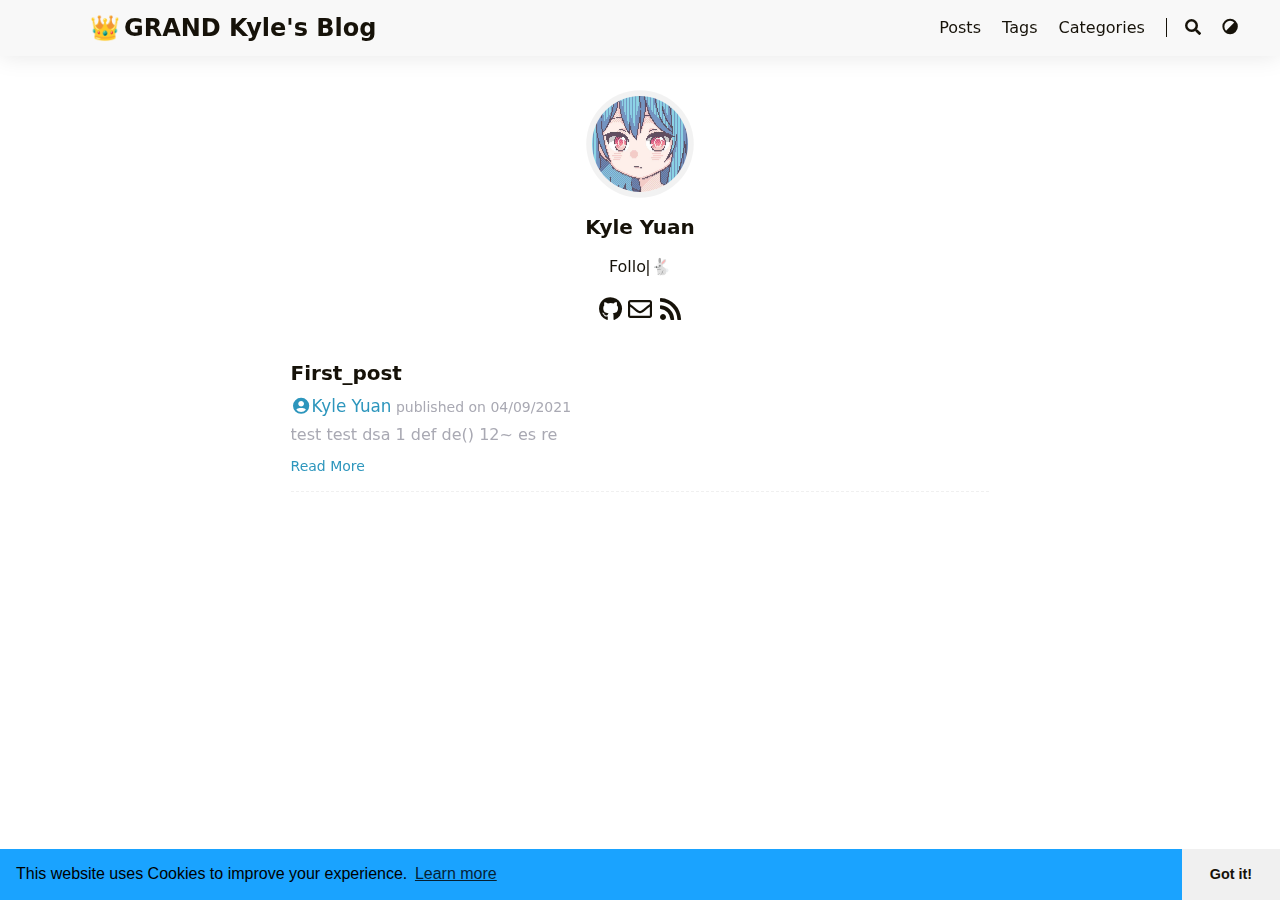
==== commit ad6fc6d7: "first commit" ====
--- a/index.html
+++ b/index.html
@@ -9,15 +9,15 @@
         <title></title><meta name="Description" content="Follow the while rabbit."><meta property="og:title" content="" />
 <meta property="og:description" content="Follow the while rabbit." />
 <meta property="og:type" content="website" />
-<meta property="og:url" content="http://example.org/" /><meta property="og:image" content="http://example.org/logo.JPG"/>
+<meta property="og:url" content="http://example.org/" /><meta property="og:image" content="http://example.org/"/>
 
 <meta name="twitter:card" content="summary_large_image"/>
-<meta name="twitter:image" content="http://example.org/logo.JPG"/>
+<meta name="twitter:image" content="http://example.org/"/>
 
 <meta name="twitter:title" content=""/>
 <meta name="twitter:description" content="Follow the while rabbit."/>
-<meta name="application-name" content="LoveIt">
-<meta name="apple-mobile-web-app-title" content="LoveIt"><meta name="theme-color" content="#ffffff"><meta name="msapplication-TileColor" content="#da532c"><link rel="shortcut icon" type="image/x-icon" href="/favicon.ico" />
+<meta name="application-name" content="Kyle&#39;s Blog">
+<meta name="apple-mobile-web-app-title" content="Kyle&#39;s Blog"><meta name="theme-color" content="#ffffff"><meta name="msapplication-TileColor" content="#da532c"><link rel="shortcut icon" type="image/x-icon" href="/favicon.ico" />
         <link rel="icon" type="image/png" sizes="32x32" href="/favicon-32x32.png">
         <link rel="icon" type="image/png" sizes="16x16" href="/favicon-16x16.png"><link rel="apple-touch-icon" sizes="180x180" href="/apple-touch-icon.png"><link rel="mask-icon" href="/safari-pinned-tab.svg" color="#5bbad5"><link rel="manifest" href="/site.webmanifest"><link rel="canonical" href="http://example.org/" /><link rel="alternate" href="/index.xml" type="application/rss+xml" title="">
     <link rel="feed" href="/index.xml" type="application/rss+xml" title=""><link rel="stylesheet" href="/lib/normalize/normalize.min.css"><link rel="stylesheet" href="/css/style.min.css"><link rel="stylesheet" href="/lib/fontawesome-free/all.min.css"><link rel="stylesheet" href="/lib/animate/animate.min.css"><script type="application/ld+json">
@@ -35,7 +35,7 @@
         <div id="mask"></div><div class="wrapper"><header class="desktop" id="header-desktop">
     <div class="header-wrapper">
         <div class="header-title">
-            <a href="/" title=""><span class="header-title-pre"><i class='fas fa-crown'></i></span>GRAND Kyle&#39;s Blog</a>
+            <a href="/" title=""><span class="header-title-pre">👑</span>GRAND Kyle&#39;s Blog</a>
         </div>
         <div class="menu">
             <div class="menu-inner"><a class="menu-item" href="/posts/"> Posts </a><a class="menu-item" href="/tags/"> Tags </a><a class="menu-item" href="/categories/"> Categories </a><span class="menu-item delimiter"></span><span class="menu-item search" id="search-desktop">
@@ -59,7 +59,7 @@
     <div class="header-container">
         <div class="header-wrapper">
             <div class="header-title">
-                <a href="/" title=""><span class="header-title-pre"><i class='fas fa-crown'></i></span>GRAND Kyle&#39;s Blog</a>
+                <a href="/" title=""><span class="header-title-pre">:crown:</span>GRAND Kyle&#39;s Blog</a>
             </div>
             <div class="menu-toggle" id="menu-toggle-mobile">
                 <span></span><span></span><span></span>
@@ -96,11 +96,12 @@
                 <div class="container"><div class="page home" posts><div class="home-profile"><div class="home-avatar"><a href="/posts/" title="Posts"><img
         class="lazyload"
         src="/svg/loading.min.svg"
-        data-src="/images/logo.JPG"
-        data-srcset="/images/logo.JPG, /images/logo.JPG 1.5x, /images/logo.JPG 2x"
+        data-src="/images/avatar.JPG"
+        data-srcset="/images/avatar.JPG, /images/avatar.JPG 1.5x, /images/avatar.JPG 2x"
         data-sizes="auto"
-        alt="/images/logo.JPG"
-        title="/images/logo.JPG" /></a></div><h1 class="home-title">Kyle Yuan</h1><h2 class="home-subtitle"><div id="id-1" class="typeit"></div></h2><div class="links"><a href="https://github.com/KingLemonTea" title="GitHub" target="_blank" rel="noopener noreffer me"><i class="fab fa-github fa-fw"></i></a><a href="mailto:kingkyleyuan@gmail.com" title="Email" rel=" me"><i class="far fa-envelope fa-fw"></i></a><a href="/index.xml" title="RSS" target="_blank" rel="noopener noreffer me"><i class="fas fa-rss fa-fw"></i></a></div></div>
+        alt="/images/avatar.JPG"
+        title="/images/avatar.JPG" /></a></div><h1 class="home-title">Kyle Yuan</h1><h2 class="home-subtitle"><div id="id-1" class="typeit" style="display: inline;"></div>
+                <sapn style="display: inline-block;">🐇</sapn></h2><div class="links"><a href="https://github.com/KingLemonTea" title="GitHub" target="_blank" rel="noopener noreffer me"><i class="fab fa-github fa-fw"></i></a><a href="mailto:kingkyleyuan@gmail.com" title="Email" rel=" me"><i class="far fa-envelope fa-fw"></i></a><a href="/index.xml" title="RSS" target="_blank" rel="noopener noreffer me"><i class="fas fa-rss fa-fw"></i></a></div></div>
 <article class="single summary" itemscope itemtype="http://schema.org/Article"><h1 class="single-title" itemprop="name headline">
         <a href="/first_post/">First_post</a>
     </h1><div class="post-meta"><span class="post-author"><a href="/" title="Author" rel=" author" class="author"><i class="fas fa-user-circle fa-fw"></i>Kyle Yuan</a></span>&nbsp;<span class="post-publish">published on <time datetime="04/09/2021">04/09/2021</time></span></div><div class="content">test test dsa
@@ -109,7 +110,9 @@
         <a href="/first_post/">Read More</a></div>
 </article></div></div>
             </main><footer class="footer">
-        <div class="footer-container"><div class="footer-line"><i class="far fa-copyright fa-fw"></i><span itemprop="copyrightYear">2019 - 2021</span><span class="author" itemprop="copyrightHolder">&nbsp;<a href="/" target="_blank">Kyle Yuan</a></span>&nbsp;|&nbsp;<span class="license"><a rel="license external nofollow noopener noreffer" href="https://creativecommons.org/licenses/by-nc/4.0/" target="_blank">CC BY-NC 4.0</a></span></div>
+
+        <div class="footer-container"><div class="footer-line">LoveYou. ❤️
+                </div><div class="footer-line"><i class="far fa-copyright fa-fw"></i><span itemprop="copyrightYear">2020 - 2021</span><span class="author" itemprop="copyrightHolder">&nbsp;|&nbsp;<a href="/" target="_blank">Kyle Yuan</a></span>&nbsp;|&nbsp;<span class="license">LICENSE: <a rel="license external nofollow noopener noreffer" href="https://www.apache.org/licenses/LICENSE-2.0" target="_blank">APACHE 2.0</a></span></div>
         </div>
     </footer></div>
 
@@ -118,5 +121,5 @@
             </a><a href="#" id="view-comments" class="fixed-button" title="View Comments">
                 <i class="fas fa-comment fa-fw"></i>
             </a>
-        </div><link rel="stylesheet" href="/lib/katex/katex.min.css"><link rel="stylesheet" href="/lib/katex/copy-tex.min.css"><link rel="stylesheet" href="/lib/cookieconsent/cookieconsent.min.css"><script type="text/javascript" src="/lib/smooth-scroll/smooth-scroll.min.js"></script><script type="text/javascript" src="/lib/autocomplete/autocomplete.min.js"></script><script type="text/javascript" src="/lib/lunr/lunr.min.js"></script><script type="text/javascript" src="/lib/lazysizes/lazysizes.min.js"></script><script type="text/javascript" src="/lib/clipboard/clipboard.min.js"></script><script type="text/javascript" src="/lib/sharer/sharer.min.js"></script><script type="text/javascript" src="/lib/typeit/typeit.min.js"></script><script type="text/javascript" src="/lib/katex/katex.min.js"></script><script type="text/javascript" src="/lib/katex/auto-render.min.js"></script><script type="text/javascript" src="/lib/katex/copy-tex.min.js"></script><script type="text/javascript" src="/lib/katex/mhchem.min.js"></script><script type="text/javascript" src="/lib/cookieconsent/cookieconsent.min.js"></script><script type="text/javascript">window.config={"code":{"copyTitle":"Copy to clipboard","maxShownLines":10},"cookieconsent":{"content":{"dismiss":"Got it!","link":"Learn more","message":"This website uses Cookies to improve your experience."},"enable":true,"palette":{"button":{"background":"#f0f0f0"},"popup":{"background":"#1aa3ff"}},"theme":"edgeless"},"data":{"id-1":"Follow the white rabbit."},"math":{"delimiters":[{"display":true,"left":"$$","right":"$$"},{"display":true,"left":"\\[","right":"\\]"},{"display":false,"left":"$","right":"$"},{"display":false,"left":"\\(","right":"\\)"}],"strict":false},"search":{"highlightTag":"em","lunrIndexURL":"/index.json","maxResultLength":10,"noResultsFound":"No results found","snippetLength":50,"type":"lunr"},"typeit":{"cursorChar":"|","cursorSpeed":1000,"data":{"id-1":["id-1"]},"duration":-1,"speed":100}};</script><script type="text/javascript" src="/js/theme.min.js"></script></body>
+        </div><link rel="stylesheet" href="/lib/katex/katex.min.css"><link rel="stylesheet" href="/lib/katex/copy-tex.min.css"><link rel="stylesheet" href="/lib/cookieconsent/cookieconsent.min.css"><script type="text/javascript" src="/lib/smooth-scroll/smooth-scroll.min.js"></script><script type="text/javascript" src="/lib/autocomplete/autocomplete.min.js"></script><script type="text/javascript" src="/lib/lunr/lunr.min.js"></script><script type="text/javascript" src="/lib/lazysizes/lazysizes.min.js"></script><script type="text/javascript" src="/lib/clipboard/clipboard.min.js"></script><script type="text/javascript" src="/lib/sharer/sharer.min.js"></script><script type="text/javascript" src="/lib/typeit/typeit.min.js"></script><script type="text/javascript" src="/lib/katex/katex.min.js"></script><script type="text/javascript" src="/lib/katex/auto-render.min.js"></script><script type="text/javascript" src="/lib/katex/copy-tex.min.js"></script><script type="text/javascript" src="/lib/katex/mhchem.min.js"></script><script type="text/javascript" src="/lib/cookieconsent/cookieconsent.min.js"></script><script type="text/javascript">window.config={"code":{"copyTitle":"Copy to clipboard","maxShownLines":10},"cookieconsent":{"content":{"dismiss":"Got it!","link":"Learn more","message":"This website uses Cookies to improve your experience."},"enable":true,"palette":{"button":{"background":"#f0f0f0"},"popup":{"background":"#1aa3ff"}},"theme":"edgeless"},"data":{"id-1":"Follow the white rabbit. "},"math":{"delimiters":[{"display":true,"left":"$$","right":"$$"},{"display":true,"left":"\\[","right":"\\]"},{"display":false,"left":"$","right":"$"},{"display":false,"left":"\\(","right":"\\)"}],"strict":false},"search":{"highlightTag":"em","lunrIndexURL":"/index.json","maxResultLength":10,"noResultsFound":"No results found","snippetLength":50,"type":"lunr"},"typeit":{"cursorChar":"","cursorSpeed":1000,"data":{"id-1":["id-1"]},"duration":-1,"speed":100}};</script><script type="text/javascript" src="/js/theme.min.js"></script></body>
 </html>
